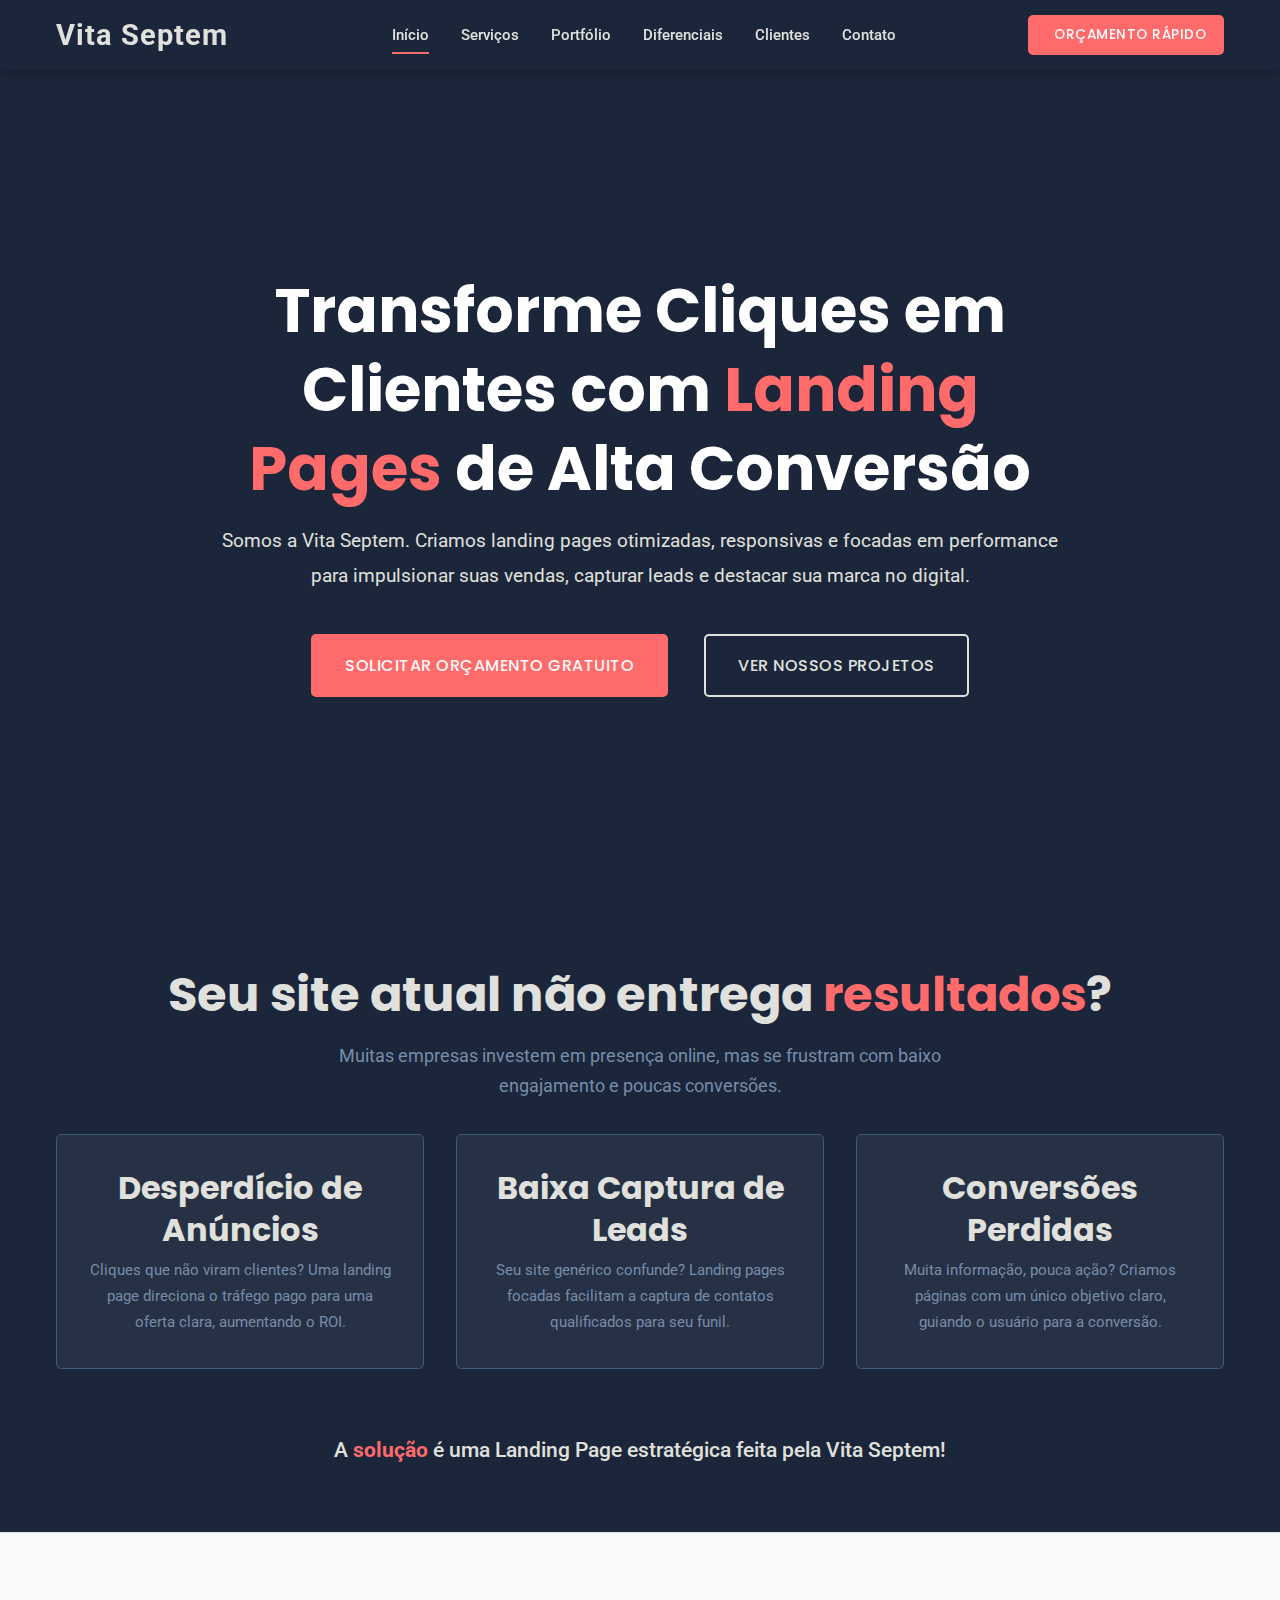
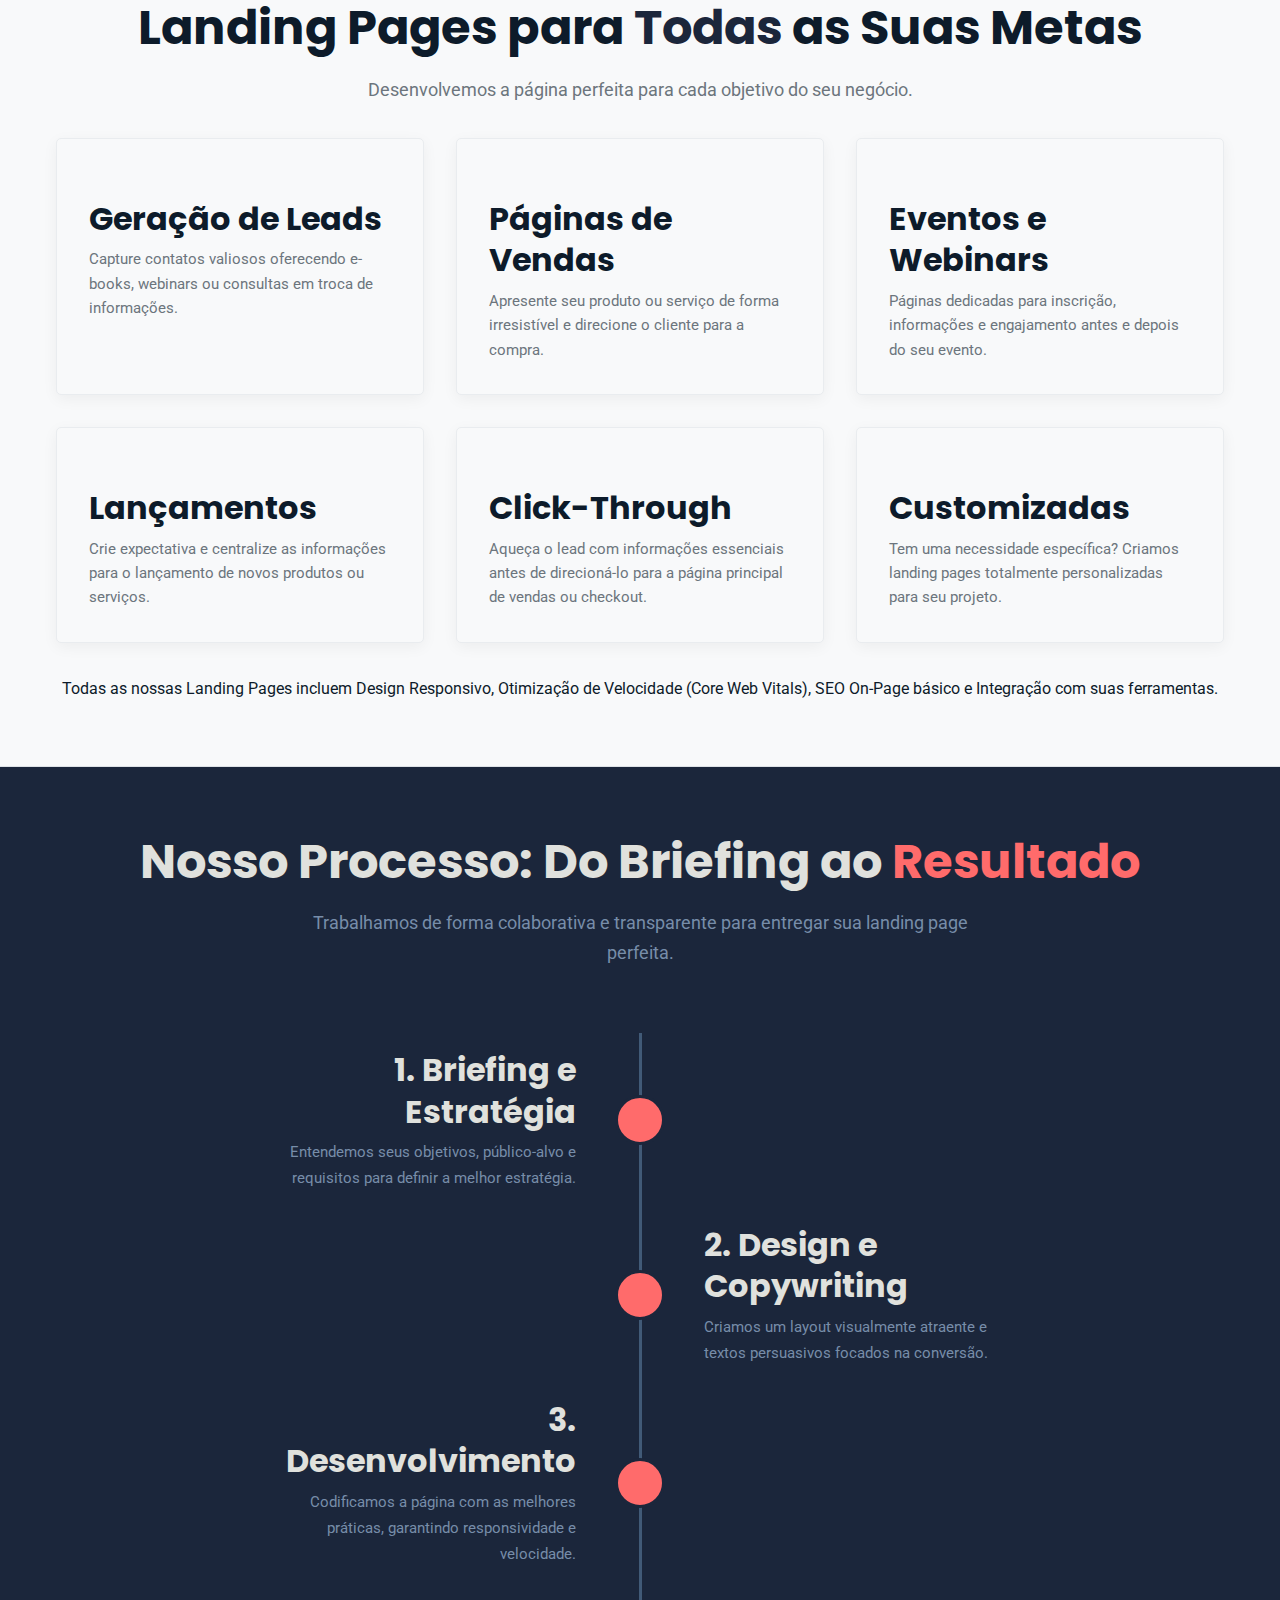
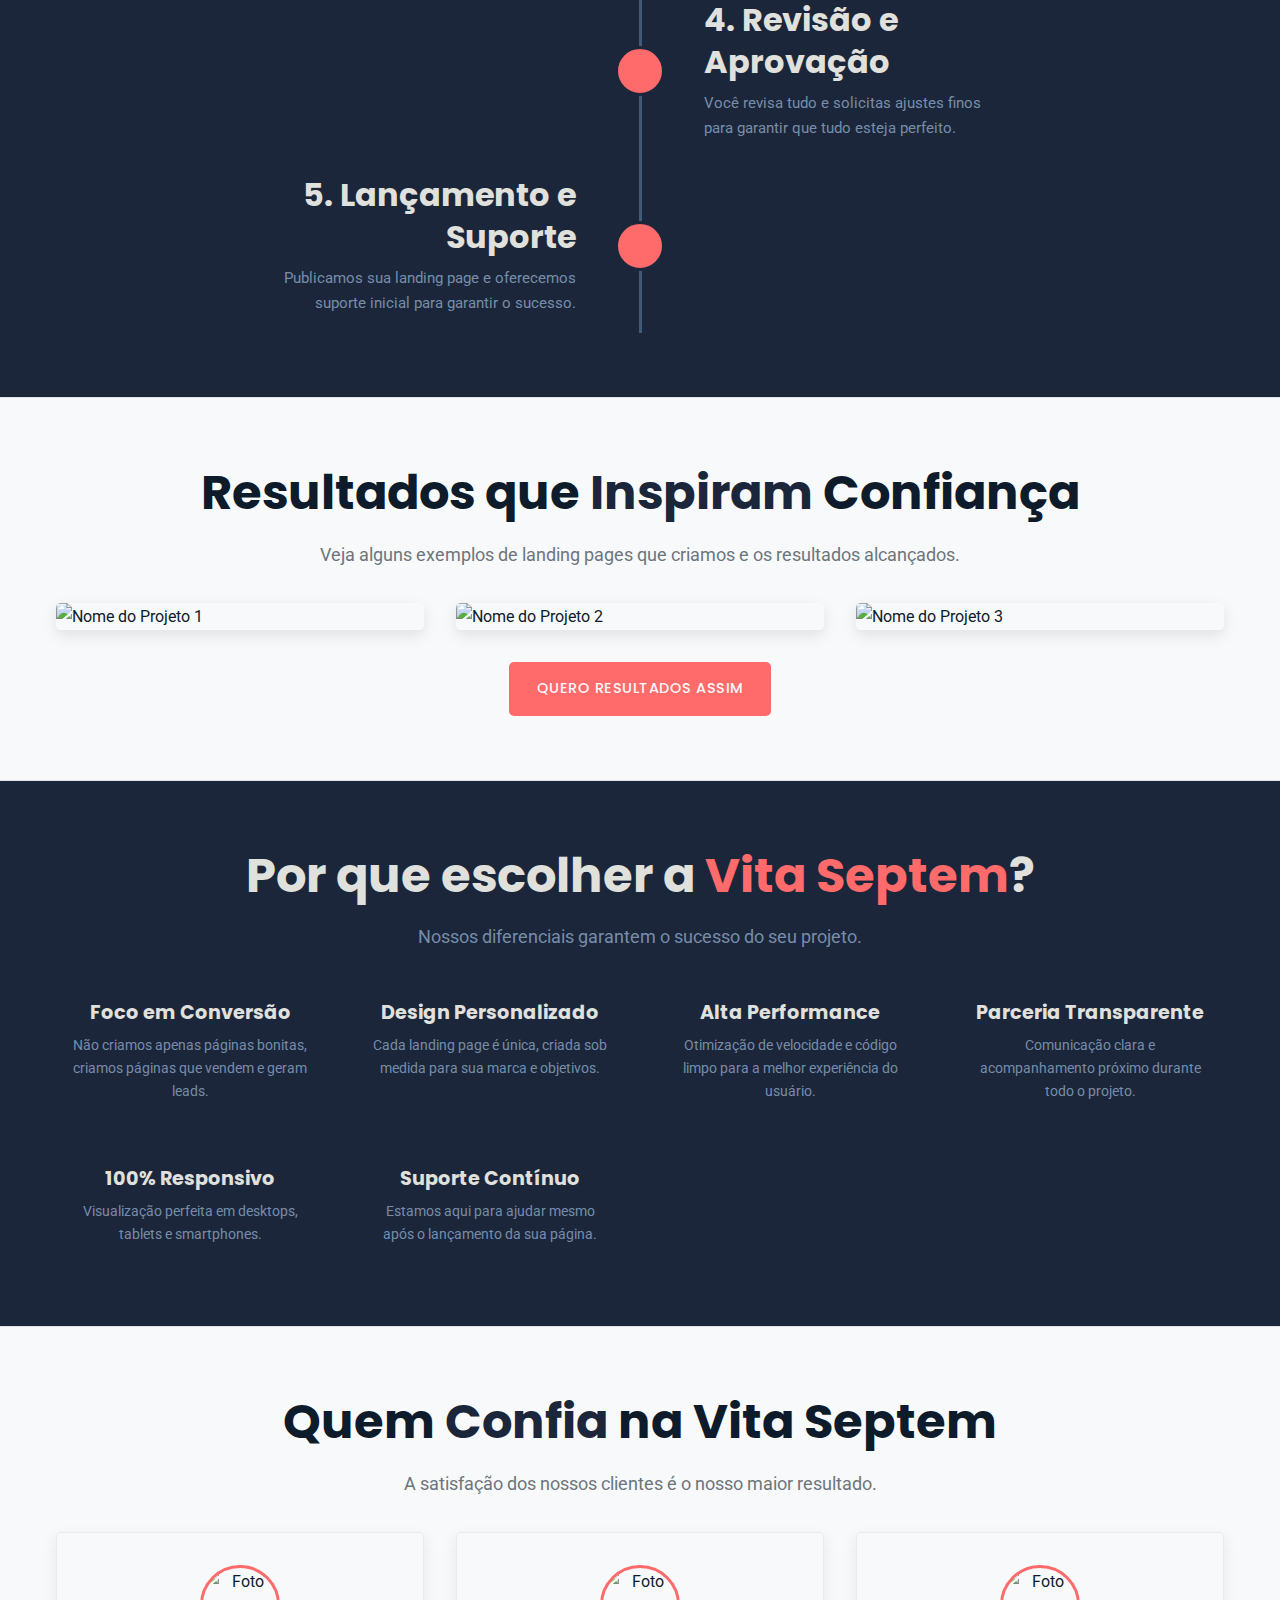
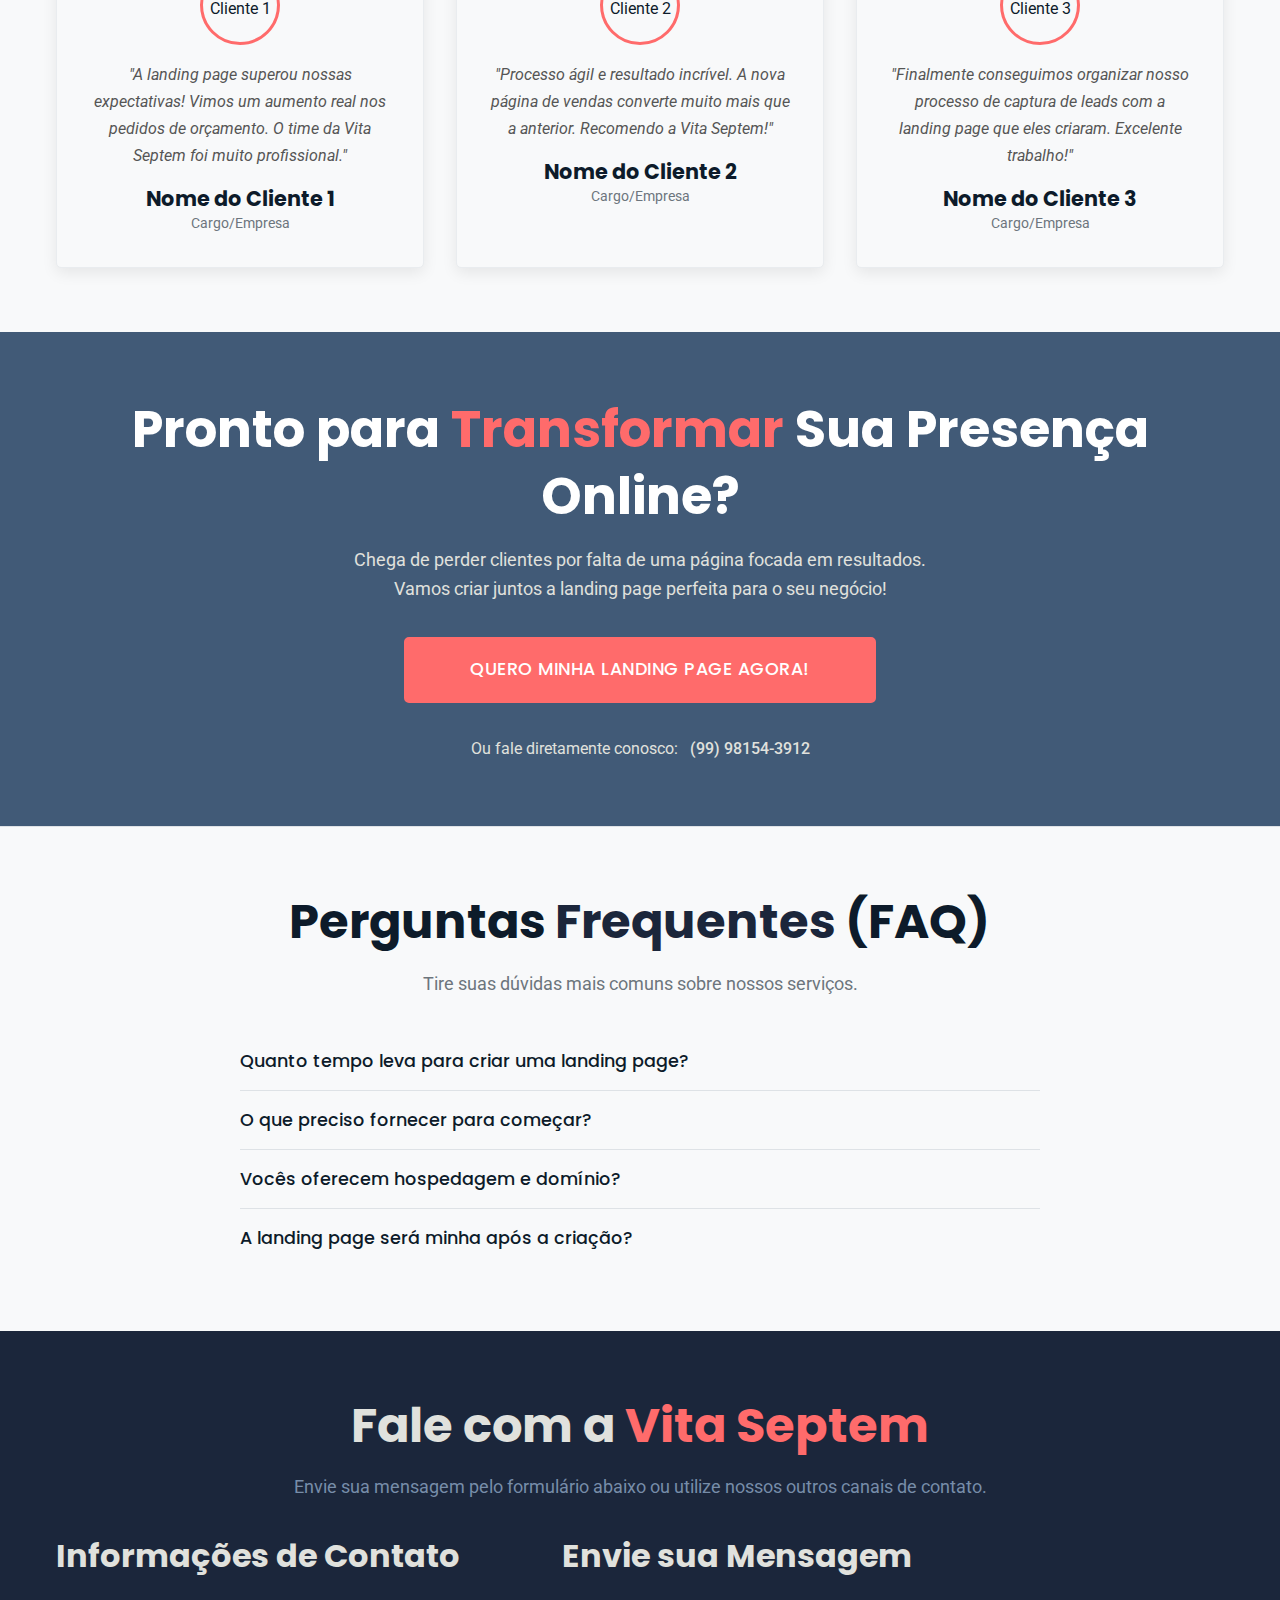
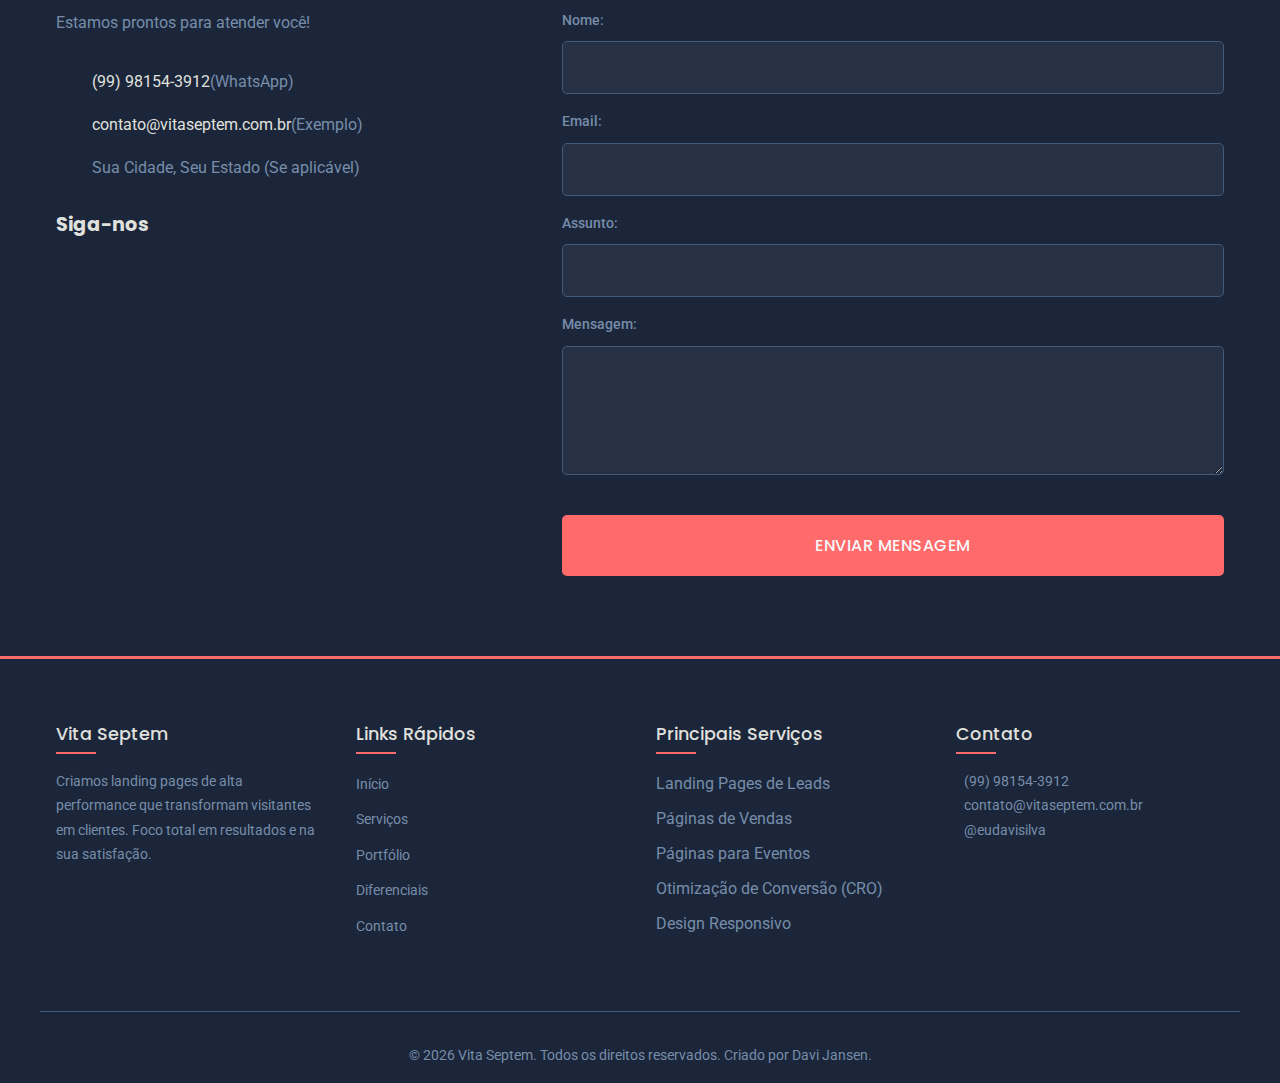
==== index.html @ e819e9d9 "Add files via upload" ====
<!DOCTYPE html>
<html lang="pt-BR">
<head>
    <meta charset="UTF-8">
    <meta name="viewport" content="width=device-width, initial-scale=1.0">
    <meta name="description" content="Vita Septem: Landing Pages de Alta Conversão que transformam visitantes em clientes. Design focado em resultados. Peça seu orçamento!">
    <title>Vita Septem - Landing Pages de Alta Conversão</title>

    <link rel="preconnect" href="https://fonts.googleapis.com">
    <link rel="preconnect" href="https://fonts.gstatic.com" crossorigin>
    <link href="https://fonts.googleapis.com/css2?family=Poppins:wght@400;500;700&family=Roboto:wght@400;500&display=swap" rel="stylesheet">

    <link rel="stylesheet" href="https://cdnjs.cloudflare.com/ajax/libs/font-awesome/6.5.2/css/all.min.css" integrity="sha512-SnH5WK+bZxgPHs44uWIX+LLJAJ9/2PkPKZ5QiAj6Ta86w+fsb2TkcmfRyVX3pBnMFcV7oQPJkl9QevSCWr3W6A==" crossorigin="anonymous" referrerpolicy="no-referrer" />

    <link rel="stylesheet" href="style.css">

    </head>
<body>

    <header class="site-header" id="header">
        <div class="container header-container">
            <div class="logo">
                <a href="#hero" title="Vita Septem - Página Inicial">
                     <span class="logo-text">Vita Septem</span>
                     </a>
            </div>

            <nav class="main-navigation">
                <button class="menu-toggle" aria-label="Abrir Menu" aria-expanded="false">
                    <span class="hamburger"></span>
                </button>
                <ul class="nav-menu">
                    <li><a href="#hero" class="nav-link active">Início</a></li>
                    <li><a href="#servicos" class="nav-link">Serviços</a></li>
                    <li><a href="#portfolio" class="nav-link">Portfólio</a></li>
                    <li><a href="#diferenciais" class="nav-link">Diferenciais</a></li>
                     <li><a href="#depoimentos" class="nav-link">Clientes</a></li>
                    <li><a href="#contato" class="nav-link">Contato</a></li>
                </ul>
            </nav>

            <div class="header-contato">
                <a href="https://wa.me/5599981543912?text=Olá! Vim pelo site da Vita Septem e gostaria de mais informações." target="_blank" class="btn btn-header-contato" title="Fale Conosco pelo WhatsApp">
                    <i class="fab fa-whatsapp"></i>
                    <span>Orçamento Rápido</span>
                </a>
            </div>
        </div>
    </header>
    <main>

        <section id="hero" class="hero-section">
            <div class="hero-overlay"></div>
            <div class="container hero-container">
                <div class="hero-content">
                    <h1 class="hero-title">
                        Transforme Cliques em Clientes com <span class="highlight">Landing Pages</span> de Alta Conversão
                    </h1>
                    <p class="hero-subtitle">
                        Somos a Vita Septem. Criamos landing pages otimizadas, responsivas e focadas em performance para impulsionar suas vendas, capturar leads e destacar sua marca no digital.
                    </p>
                    <div class="hero-cta">
                        <a href="#contato" class="btn btn-principal-hero">Solicitar Orçamento Gratuito</a>
                        <a href="#portfolio" class="btn btn-secundario-hero scroll-link">Ver Nossos Projetos</a>
                    </div>
                </div>
                 </div>
             <a href="#problema-solucao" class="scroll-down-icon scroll-link" aria-label="Rolar para baixo">
                <i class="fas fa-chevron-down"></i> </a>
        </section>
        <section id="problema-solucao" class="section-padding">
            <div class="container">
                <h2 class="section-title text-center">Seu site atual não entrega <span class="highlight">resultados</span>?</h2>
                <p class="section-subtitle text-center">Muitas empresas investem em presença online, mas se frustram com baixo engajamento e poucas conversões.</p>
                <div class="problema-solucao-grid">
                    <div class="problema-card">
                        <i class="fas fa-money-bill-wave icon-problema"></i>
                        <h3>Desperdício de Anúncios</h3>
                        <p>Cliques que não viram clientes? Uma landing page direciona o tráfego pago para uma oferta clara, aumentando o ROI.</p>
                    </div>
                    <div class="problema-card">
                         <i class="fas fa-user-slash icon-problema"></i>
                        <h3>Baixa Captura de Leads</h3>
                        <p>Seu site genérico confunde? Landing pages focadas facilitam a captura de contatos qualificados para seu funil.</p>
                    </div>
                    <div class="problema-card">
                         <i class="fas fa-chart-line-down icon-problema"></i>
                        <h3>Conversões Perdidas</h3>
                        <p>Muita informação, pouca ação? Criamos páginas com um único objetivo claro, guiando o usuário para a conversão.</p>
                    </div>
                </div>
                 <p class="solucao-intro text-center">A <span class="highlight">solução</span> é uma Landing Page estratégica feita pela Vita Septem!</p>
            </div>
        </section>
        <section id="servicos" class="section-padding bg-light"> <div class="container">
                <h2 class="section-title text-center">Landing Pages para <span class="highlight">Todas</span> as Suas Metas</h2>
                <p class="section-subtitle text-center">Desenvolvemos a página perfeita para cada objetivo do seu negócio.</p>
                <div class="servicos-grid">
                    <div class="servico-card">
                        <i class="fas fa-file-signature icon-servico"></i>
                        <h3>Geração de Leads</h3>
                        <p>Capture contatos valiosos oferecendo e-books, webinars ou consultas em troca de informações.</p>
                    </div>
                    <div class="servico-card">
                        <i class="fas fa-dollar-sign icon-servico"></i>
                        <h3>Páginas de Vendas</h3>
                        <p>Apresente seu produto ou serviço de forma irresistível e direcione o cliente para a compra.</p>
                    </div>
                    <div class="servico-card">
                        <i class="fas fa-calendar-check icon-servico"></i>
                        <h3>Eventos e Webinars</h3>
                        <p>Páginas dedicadas para inscrição, informações e engajamento antes e depois do seu evento.</p>
                    </div>
                     <div class="servico-card">
                        <i class="fas fa-rocket icon-servico"></i>
                        <h3>Lançamentos</h3>
                        <p>Crie expectativa e centralize as informações para o lançamento de novos produtos ou serviços.</p>
                    </div>
                     <div class="servico-card">
                        <i class="fas fa-mouse-pointer icon-servico"></i>
                        <h3>Click-Through</h3>
                        <p>Aqueça o lead com informações essenciais antes de direcioná-lo para a página principal de vendas ou checkout.</p>
                    </div>
                    <div class="servico-card">
                        <i class="fas fa-tools icon-servico"></i>
                        <h3>Customizadas</h3>
                        <p>Tem uma necessidade específica? Criamos landing pages totalmente personalizadas para seu projeto.</p>
                    </div>
                </div>
                 <p class="text-center" style="margin-top: var(--espacamento-grande);">Todas as nossas Landing Pages incluem Design Responsivo, Otimização de Velocidade (Core Web Vitals), SEO On-Page básico e Integração com suas ferramentas.</p>
            </div>
        </section>
        <section id="processo" class="section-padding">
             <div class="container">
                <h2 class="section-title text-center">Nosso Processo: Do Briefing ao <span class="highlight">Resultado</span></h2>
                <p class="section-subtitle text-center">Trabalhamos de forma colaborativa e transparente para entregar sua landing page perfeita.</p>
                <div class="processo-timeline">
                    <div class="processo-step">
                        <div class="processo-icon"><i class="fas fa-comments"></i></div>
                        <div class="processo-content">
                            <h3>1. Briefing e Estratégia</h3>
                            <p>Entendemos seus objetivos, público-alvo e requisitos para definir a melhor estratégia.</p>
                        </div>
                    </div>
                     <div class="processo-step">
                        <div class="processo-icon"><i class="fas fa-pencil-ruler"></i></div>
                        <div class="processo-content">
                            <h3>2. Design e Copywriting</h3>
                            <p>Criamos um layout visualmente atraente e textos persuasivos focados na conversão.</p>
                        </div>
                    </div>
                     <div class="processo-step">
                        <div class="processo-icon"><i class="fas fa-code"></i></div>
                        <div class="processo-content">
                            <h3>3. Desenvolvimento</h3>
                            <p>Codificamos a página com as melhores práticas, garantindo responsividade e velocidade.</p>
                        </div>
                    </div>
                    <div class="processo-step">
                        <div class="processo-icon"><i class="fas fa-check-double"></i></div>
                        <div class="processo-content">
                            <h3>4. Revisão e Aprovação</h3>
                            <p>Você revisa tudo e solicitas ajustes finos para garantir que tudo esteja perfeito.</p>
                        </div>
                    </div>
                    <div class="processo-step">
                        <div class="processo-icon"><i class="fas fa-rocket"></i></div>
                         <div class="processo-content">
                            <h3>5. Lançamento e Suporte</h3>
                            <p>Publicamos sua landing page e oferecemos suporte inicial para garantir o sucesso.</p>
                        </div>
                    </div>
                </div>
            </div>
        </section>
        <section id="portfolio" class="section-padding bg-light">
            <div class="container">
                <h2 class="section-title text-center">Resultados que <span class="highlight">Inspiram</span> Confiança</h2>
                <p class="section-subtitle text-center">Veja alguns exemplos de landing pages que criamos e os resultados alcançados.</p>
                <div class="portfolio-grid">
                    <div class="portfolio-item">
                        <img src="images/portfolio-placeholder-1.jpg" alt="Nome do Projeto 1"> <div class="portfolio-overlay">
                            <h3>Nome Cliente / Projeto 1</h3>
                            <p>+35% de Leads Qualificados</p>
                            </div>
                    </div>
                    <div class="portfolio-item">
                         <img src="images/portfolio-placeholder-2.jpg" alt="Nome do Projeto 2"> <div class="portfolio-overlay">
                            <h3>Nome Cliente / Projeto 2</h3>
                            <p>Aumento de 20% na Taxa de Conversão</p>
                             </div>
                    </div>
                    <div class="portfolio-item">
                         <img src="images/portfolio-placeholder-3.jpg" alt="Nome do Projeto 3"> <div class="portfolio-overlay">
                             <h3>Nome Cliente / Projeto 3</h3>
                             <p>Redução de 15% no Custo por Lead</p>
                             </div>
                    </div>
                     </div>
                <div class="text-center" style="margin-top: var(--espacamento-grande);">
                    <a href="#contato" class="btn btn-principal">Quero Resultados Assim</a>
                    </div>
            </div>
        </section>
        <section id="diferenciais" class="section-padding">
            <div class="container">
                <h2 class="section-title text-center">Por que escolher a <span class="highlight">Vita Septem</span>?</h2>
                <p class="section-subtitle text-center">Nossos diferenciais garantem o sucesso do seu projeto.</p>
                <div class="diferenciais-grid">
                    <div class="diferencial-item">
                        <i class="fas fa-bullseye icon-diferencial"></i>
                        <h3>Foco em Conversão</h3>
                        <p>Não criamos apenas páginas bonitas, criamos páginas que vendem e geram leads.</p>
                    </div>
                    <div class="diferencial-item">
                        <i class="fas fa-palette icon-diferencial"></i>
                        <h3>Design Personalizado</h3>
                        <p>Cada landing page é única, criada sob medida para sua marca e objetivos.</p>
                    </div>
                    <div class="diferencial-item">
                         <i class="fas fa-tachometer-alt icon-diferencial"></i>
                        <h3>Alta Performance</h3>
                        <p>Otimização de velocidade e código limpo para a melhor experiência do usuário.</p>
                    </div>
                    <div class="diferencial-item">
                        <i class="fas fa-handshake icon-diferencial"></i>
                        <h3>Parceria Transparente</h3>
                        <p>Comunicação clara e acompanhamento próximo durante todo o projeto.</p>
                    </div>
                     <div class="diferencial-item">
                        <i class="fas fa-mobile-alt icon-diferencial"></i>
                        <h3>100% Responsivo</h3>
                        <p>Visualização perfeita em desktops, tablets e smartphones.</p>
                    </div>
                     <div class="diferencial-item">
                        <i class="fas fa-headset icon-diferencial"></i>
                        <h3>Suporte Contínuo</h3>
                        <p>Estamos aqui para ajudar mesmo após o lançamento da sua página.</p>
                    </div>
                </div>
            </div>
        </section>
        <section id="depoimentos" class="section-padding bg-light">
            <div class="container">
                <h2 class="section-title text-center">Quem <span class="highlight">Confia</span> na Vita Septem</h2>
                <p class="section-subtitle text-center">A satisfação dos nossos clientes é o nosso maior resultado.</p>
                <div class="depoimentos-grid">
                    <div class="depoimento-card">
                        <img src="images/cliente-placeholder-1.jpg" alt="Foto Cliente 1" class="depoimento-img"> <p class="depoimento-texto">"A landing page superou nossas expectativas! Vimos um aumento real nos pedidos de orçamento. O time da Vita Septem foi muito profissional."</p>
                        <h4 class="depoimento-nome">Nome do Cliente 1</h4>
                        <span class="depoimento-cargo">Cargo/Empresa</span>
                    </div>
                    <div class="depoimento-card">
                        <img src="images/cliente-placeholder-2.jpg" alt="Foto Cliente 2" class="depoimento-img"> <p class="depoimento-texto">"Processo ágil e resultado incrível. A nova página de vendas converte muito mais que a anterior. Recomendo a Vita Septem!"</p>
                        <h4 class="depoimento-nome">Nome do Cliente 2</h4>
                        <span class="depoimento-cargo">Cargo/Empresa</span>
                    </div>
                     <div class="depoimento-card">
                        <img src="images/cliente-placeholder-3.jpg" alt="Foto Cliente 3" class="depoimento-img"> <p class="depoimento-texto">"Finalmente conseguimos organizar nosso processo de captura de leads com a landing page que eles criaram. Excelente trabalho!"</p>
                        <h4 class="depoimento-nome">Nome do Cliente 3</h4>
                        <span class="depoimento-cargo">Cargo/Empresa</span>
                    </div>
                     </div>
            </div>
        </section>
        <section id="cta-final" class="section-padding cta-section">
            <div class="container text-center">
                 <h2 class="cta-title">Pronto para <span class="highlight">Transformar</span> Sua Presença Online?</h2>
                <p class="cta-subtitle">Chega de perder clientes por falta de uma página focada em resultados. <br>Vamos criar juntos a landing page perfeita para o seu negócio!</p>
                <a href="#contato" class="btn btn-cta-final scroll-link">Quero Minha Landing Page Agora!</a>
                <p class="cta-contato-rapido">Ou fale diretamente conosco: <a href="https://wa.me/5599981543912?text=Olá! Vi o CTA no site da Vita Septem e quero um orçamento." target="_blank"><i class="fab fa-whatsapp"></i> (99) 98154-3912</a></p>
            </div>
        </section>
        <section id="faq" class="section-padding bg-light">
            <div class="container">
                <h2 class="section-title text-center">Perguntas <span class="highlight">Frequentes</span> (FAQ)</h2>
                <p class="section-subtitle text-center">Tire suas dúvidas mais comuns sobre nossos serviços.</p>
                <div class="faq-accordion">
                    <div class="faq-item">
                        <button class="faq-question" aria-expanded="false">
                            <span>Quanto tempo leva para criar uma landing page?</span>
                            <i class="fas fa-chevron-down icon-toggle"></i>
                        </button>
                        <div class="faq-answer">
                            <p>O prazo varia conforme a complexidade do projeto, mas geralmente entregamos landing pages padrão entre 7 a 15 dias úteis após a aprovação do briefing e recebimento de todo o material necessário.</p>
                        </div>
                    </div>
                     <div class="faq-item">
                        <button class="faq-question" aria-expanded="false">
                            <span>O que preciso fornecer para começar?</span>
                             <i class="fas fa-chevron-down icon-toggle"></i>
                        </button>
                        <div class="faq-answer">
                            <p>Precisaremos entender seus objetivos, público-alvo, conteúdo (textos, imagens, vídeos - embora possamos ajudar com o copywriting e sugerir imagens), identidade visual (logo, cores) e informações de acesso caso a hospedagem seja sua.</p>
                        </div>
                    </div>
                    <div class="faq-item">
                        <button class="faq-question" aria-expanded="false">
                            <span>Vocês oferecem hospedagem e domínio?</span>
                             <i class="fas fa-chevron-down icon-toggle"></i>
                        </button>
                        <div class="faq-answer">
                            <p>Não incluímos hospedagem e registro de domínio nos pacotes padrão, mas podemos auxiliar na escolha e configuração da melhor opção para você ou hospedar em nossa estrutura mediante um plano de manutenção.</p>
                        </div>
                    </div>
                    <div class="faq-item">
                        <button class="faq-question" aria-expanded="false">
                            <span>A landing page será minha após a criação?</span>
                             <i class="fas fa-chevron-down icon-toggle"></i>
                        </button>
                         <div class="faq-answer">
                            <p>Sim! Após a conclusão e pagamento final, todos os arquivos e direitos sobre o design e código da sua landing page são seus.</p>
                        </div>
                    </div>
                     </div>
            </div>
        </section>
        <section id="contato" class="section-padding contato-section">
            <div class="container">
                <h2 class="section-title text-center">Fale com a <span class="highlight">Vita Septem</span></h2>
                <p class="section-subtitle text-center">Envie sua mensagem pelo formulário abaixo ou utilize nossos outros canais de contato.</p>
                <div class="contato-wrapper">
                    <div class="contato-info">
                        <h3>Informações de Contato</h3>
                        <p>Estamos prontos para atender você!</p>
                        <ul>
                            <li><i class="fas fa-phone"></i> <a href="https://wa.me/5599981543912?text=Olá! Gostaria de falar sobre um projeto." target="_blank">(99) 98154-3912    </a> (WhatsApp)</li>
                            <li><i class="fas fa-envelope"></i> <a href="mailto:contato@vitaseptem.com.br">contato@vitaseptem.com.br</a> (Exemplo)</li>
                            <li><i class="fas fa-map-marker-alt"></i> Sua Cidade, Seu Estado (Se aplicável)</li>
                        </ul>
                        <div class="contato-social">
                             <h3>Siga-nos</h3>
                             <a href="https://www.instagram.com/vitaseptem/" target="_blank" title="Siga Davi Silva no Instagram"><i class="fab fa-instagram"></i></a>
                             </div>
                    </div>
                    <div class="contato-form">
                        <h3>Envie sua Mensagem</h3>
                        <form id="contact-form" action="URL_DO_SEU_PROCESSADOR_DE_FORMULARIO" method="POST"> <div class="form-group">
                                <label for="name">Nome:</label>
                                <input type="text" id="name" name="name" required>
                            </div>
                             <div class="form-group">
                                <label for="email">Email:</label>
                                <input type="email" id="email" name="email" required>
                            </div>
                            <div class="form-group">
                                <label for="subject">Assunto:</label>
                                <input type="text" id="subject" name="subject" required>
                            </div>
                            <div class="form-group">
                                <label for="message">Mensagem:</label>
                                <textarea id="message" name="message" rows="5" required></textarea>
                            </div>
                            <button type="submit" class="btn btn-principal">Enviar Mensagem</button>
                            <p class="form-status"></p> </form>
                    </div>
                </div>
            </div>
        </section>
        </main>
    <footer class="site-footer section-padding">
        <div class="container footer-grid">
            <div class="footer-col">
                <h4 class="footer-heading">Vita Septem</h4>
                 <p>Criamos landing pages de alta performance que transformam visitantes em clientes. Foco total em resultados e na sua satisfação.</p>
                 <div class="footer-social">
                     <a href="https://www.instagram.com/eudavisilva/" target="_blank" title="Siga Davi Silva no Instagram"><i class="fab fa-instagram"></i></a>
                     <a href="https://wa.me/5599981543912?text=Olá! Vi seu site." target="_blank" title="Contato via WhatsApp"><i class="fab fa-whatsapp"></i></a>
                     </div>
            </div>

            <div class="footer-col">
                <h4 class="footer-heading">Links Rápidos</h4>
                <ul>
                    <li><a href="#hero" class="scroll-link">Início</a></li>
                    <li><a href="#servicos" class="scroll-link">Serviços</a></li>
                    <li><a href="#portfolio" class="scroll-link">Portfólio</a></li>
                    <li><a href="#diferenciais" class="scroll-link">Diferenciais</a></li>
                    <li><a href="#contato" class="scroll-link">Contato</a></li>
                     </ul>
            </div>

             <div class="footer-col">
                 <h4 class="footer-heading">Principais Serviços</h4>
                 <ul>
                     <li>Landing Pages de Leads</li>
                     <li>Páginas de Vendas</li>
                     <li>Páginas para Eventos</li>
                     <li>Otimização de Conversão (CRO)</li>
                     <li>Design Responsivo</li>
                 </ul>
             </div>

            <div class="footer-col">
                 <h4 class="footer-heading">Contato</h4>
                 <address>
                     <i class="fas fa-phone"></i> <a href="https://wa.me/5599981543912?text=Olá! Vi seu site e gostaria de falar." target="_blank">(99) 98154-3912</a><br>
                     <i class="fas fa-envelope"></i> <a href="mailto:contato@vitaseptem.com.br">contato@vitaseptem.com.br</a><br> <i class="fab fa-instagram"></i> <a href="https://www.instagram.com/eudavisilva/" target="_blank">@eudavisilva</a>
                 </address>
            </div>
        </div>
        <div class="container copyright-area text-center">
             <p>&copy; <span id="current-year"></span> Vita Septem. Todos os direitos reservados. Criado por Davi Jansen.</p>
             </div>
    </footer>
    <a href="#hero" class="back-to-top scroll-link" aria-label="Voltar ao topo" style="display: none;">
        <i class="fas fa-arrow-up"></i>
    </a>


    <script src="script.js"></script>
</body>
</html>
---- style.css ----
/* --- Reset Básico e Box Sizing --- */
*,
*::before,
*::after {
    margin: 0;
    padding: 0;
    box-sizing: border-box;
}

/* --- Variáveis Globais de Design (Personalize aqui!) --- */
:root {
    /* Cores */
    --cor-primaria: #1B263B; /* Azul Escuro Principal */
    --cor-secundaria: #415A77; /* Azul Médio */
    --cor-terciaria: #778DA9; /* Azul Claro */
    --cor-destaque: #E0E1DD; /* Cinza Claro / Quase Branco */
    --cor-acao: #FF6B6B;     /* Coral para CTAs e Destaques */
    --cor-texto: #E0E1DD;   /* Cor principal do texto sobre fundos escuros */
    --cor-texto-escuro: #0D1B2A; /* Cor principal do texto sobre fundos claros */
    --cor-fundo: #1B263B;    /* Cor de fundo principal (Escuro) */
    --cor-fundo-claro: #F8F9FA; /* Cor para seções com fundo claro */
    --cor-overlay: rgba(27, 38, 59, 0.7); /* Overlay para Hero (escuro com transparência) */
    --cor-borda: #415A77; /* Cor para bordas sutis */

    /* Fontes (Exemplo com Google Fonts) */
    --fonte-principal: 'Poppins', sans-serif;
    --fonte-secundaria: 'Roboto', sans-serif;

    /* Espaçamentos e Tamanhos */
    --espacamento-pequeno: 8px;
    --espacamento-medio: 16px;
    --espacamento-grande: 32px;
    --espacamento-extra-grande: 64px;
    --largura-maxima-container: 1200px;
    --altura-header: 70px; /* Reduzi um pouco */
    --raio-borda: 5px; /* Raio padrão para bordas */
}

/* --- Estilos Globais --- */
html {
    scroll-behavior: smooth;
    font-size: 100%;
}

body {
    font-family: var(--fonte-secundaria); /* Usando Roboto como padrão */
    background-color: var(--cor-fundo);
    color: var(--cor-texto);
    line-height: 1.7; /* Aumentei um pouco para leitura */
    -webkit-font-smoothing: antialiased;
    -moz-osx-font-smoothing: grayscale;
    padding-top: var(--altura-header); /* Compensar header fixo */
}

h1, h2, h3, h4, h5, h6 {
    font-family: var(--fonte-principal); /* Poppins para títulos */
    color: var(--cor-destaque);
    margin-bottom: var(--espacamento-medio);
    line-height: 1.3;
    font-weight: 700; /* Títulos mais fortes */
}

h1 { font-size: clamp(2.5rem, 5vw, 3.8rem); }
h2 { font-size: clamp(2rem, 4vw, 3rem); margin-bottom: var(--espacamento-grande); } /* Mais espaço abaixo de H2 */
h3 { font-size: clamp(1.5rem, 3vw, 2rem); }
h4 { font-size: clamp(1.1rem, 2vw, 1.3rem); font-weight: 500;}

a {
    color: var(--cor-acao);
    text-decoration: none;
    transition: color 0.3s ease, opacity 0.3s ease;
}

a:hover, a:focus {
    color: var(--cor-destaque);
    opacity: 0.8;
    text-decoration: none; /* Manter sem sublinhado no hover geral */
}

img, video {
    max-width: 100%;
    height: auto;
    display: block;
}

ul, ol {
    list-style: none;
}

/* --- Classes Utilitárias --- */
.container {
    max-width: var(--largura-maxima-container);
    margin: 0 auto;
    padding: 0 var(--espacamento-medio); /* Reduzi padding padrão do container */
}

/* Espaçamento Padrão das Seções */
.section-padding {
    padding: var(--espacamento-extra-grande) 0;
}

/* Títulos e Subtítulos de Seção */
.section-title {
    margin-bottom: var(--espacamento-medio);
    color: var(--cor-destaque); /* Cor padrão título escuro */
}
.section-subtitle {
    margin-bottom: var(--espacamento-grande);
    font-size: 1.1rem;
    color: var(--cor-terciaria); /* Subtítulo mais suave */
    max-width: 700px; /* Limita largura do subtítulo */
    margin-left: auto;
    margin-right: auto;
}

.text-center {
    text-align: center;
}

/* Fundo Claro para Seções Alternadas */
.bg-light {
    background-color: var(--cor-fundo-claro);
    color: var(--cor-texto-escuro); /* Ajusta cor do texto */
}
.bg-light .section-title,
.bg-light h1, .bg-light h2, .bg-light h3, .bg-light h4, .bg-light h5, .bg-light h6 {
    color: var(--cor-texto-escuro); /* Títulos em fundo claro */
}
.bg-light .section-subtitle {
     color: #6c757d; /* Cor subtítulo em fundo claro */
}
.bg-light .highlight { /* Destaque em fundo claro */
    color: var(--cor-primaria);
}

/* Destaque de texto */
.highlight {
    color: var(--cor-acao);
    font-weight: 700;
}

/* Botões */
.btn {
    display: inline-block;
    padding: calc(var(--espacamento-medio) * 0.8) calc(var(--espacamento-grande) * 0.8); /* Botões um pouco menores */
    background-color: var(--cor-acao);
    color: var(--cor-fundo-claro) !important; /* Garante cor do texto no botão */
    border: 2px solid var(--cor-acao);
    border-radius: var(--raio-borda);
    font-weight: 500; /* Peso médio */
    font-family: var(--fonte-principal);
    text-transform: uppercase;
    letter-spacing: 0.5px;
    cursor: pointer;
    transition: all 0.3s ease;
    text-align: center;
    font-size: 0.9rem;
}

.btn:hover, .btn:focus {
    background-color: transparent;
    color: var(--cor-acao) !important;
    border-color: var(--cor-acao);
    transform: translateY(-3px);
    box-shadow: 0 4px 8px rgba(0,0,0,0.1);
    opacity: 1; /* Reset opacity */
}

.btn-secundario {
    background-color: transparent;
    border: 2px solid var(--cor-terciaria);
    color: var(--cor-terciaria) !important;
}

.btn-secundario:hover, .btn-secundario:focus {
    background-color: var(--cor-terciaria);
    color: var(--cor-fundo-claro) !important;
    border-color: var(--cor-terciaria);
    transform: translateY(-3px);
    box-shadow: 0 4px 8px rgba(0,0,0,0.1);
}

/* Ajustes para botões específicos no Hero */
.btn-principal-hero {
    padding: var(--espacamento-medio) var(--espacamento-grande); /* Botão principal maior */
    font-size: 1rem;
}
.btn-secundario-hero {
    background: transparent;
    border: 2px solid var(--cor-destaque);
    color: var(--cor-destaque) !important;
    padding: var(--espacamento-medio) var(--espacamento-grande);
    font-size: 1rem;
}
.btn-secundario-hero:hover, .btn-secundario-hero:focus {
     background-color: var(--cor-destaque);
    color: var(--cor-primaria) !important;
    border-color: var(--cor-destaque);
}


/* ====== ESTILOS DO HEADER ====== */
.site-header {
    background-color: var(--cor-primaria);
    height: var(--altura-header);
    position: fixed;
    top: 0;
    left: 0;
    width: 100%;
    z-index: 1000;
    box-shadow: 0 2px 10px rgba(0, 0, 0, 0.2); /* Sombra mais forte */
    transition: background-color 0.3s ease, height 0.3s ease, box-shadow 0.3s ease;
}

/* Header com Fundo ao Rolar (Adicionar via JS) */
.site-header.scrolled {
     background-color: rgba(27, 38, 59, 0.95); /* Fundo com leve transparência */
     box-shadow: 0 4px 15px rgba(0, 0, 0, 0.3);
     /* height: calc(var(--altura-header) - 10px); Reduz altura ao rolar */
}

.header-container {
    display: flex;
    justify-content: space-between;
    align-items: center;
    height: 100%;
    max-width: var(--largura-maxima-container);
    margin: 0 auto;
    padding: 0 var(--espacamento-medio); /* Ajustado padding */
}

.logo a {
    text-decoration: none;
}

.logo-text {
    font-size: clamp(1.4rem, 3vw, 1.8rem); /* Ajuste tamanho logo */
    font-weight: bold;
    color: var(--cor-destaque);
    letter-spacing: 1px;
}

/* Navegação Principal */
.nav-menu {
    display: flex;
    align-items: center;
}

.nav-menu li {
    margin-left: var(--espacamento-grande);
}

.nav-link {
    color: var(--cor-texto);
    font-weight: 500;
    padding: var(--espacamento-pequeno) 0;
    position: relative;
    text-decoration: none;
    transition: color 0.3s ease;
    font-size: 0.95rem; /* Tamanho dos links */
}

.nav-link::after {
    content: '';
    position: absolute;
    bottom: -2px; /* Posição do sublinhado */
    left: 0;
    width: 0;
    height: 2px;
    background-color: var(--cor-acao);
    transition: width 0.3s ease;
}

.nav-link:hover,
.nav-link:focus,
.nav-link.active { /* Estilo para link ativo */
    color: var(--cor-destaque);
    text-decoration: none;
}

.nav-link:hover::after,
.nav-link:focus::after,
.nav-link.active::after {
    width: 100%;
}

/* Botão de Contato no Header */
.header-contato .btn-header-contato {
    padding: calc(var(--espacamento-pequeno)*0.8) var(--espacamento-medio);
    font-size: 0.85rem;
    display: flex;
    align-items: center;
    background-color: var(--cor-acao);
    border-color: var(--cor-acao);
    color: var(--cor-fundo-claro) !important;
}
.header-contato .btn-header-contato:hover,
.header-contato .btn-header-contato:focus {
     background-color: transparent;
    color: var(--cor-acao) !important;
    border-color: var(--cor-acao);
}


.header-contato .btn-header-contato i {
    margin-right: var(--espacamento-pequeno);
    font-size: 1rem;
}

/* Botão Mobile (Hamburger) */
.menu-toggle {
    display: none;
    background: none;
    border: none;
    cursor: pointer;
    padding: var(--espacamento-pequeno);
    z-index: 1010; /* Acima do overlay do menu */
    margin-left: var(--espacamento-medio); /* Espaço à esquerda */
}

.hamburger {
    display: block;
    width: 25px;
    height: 3px;
    background-color: var(--cor-destaque);
    position: relative;
    transition: background-color 0s 0.3s linear;
}

.hamburger::before,
.hamburger::after {
    content: '';
    position: absolute;
    left: 0;
    width: 100%;
    height: 3px;
    background-color: var(--cor-destaque);
    transition: transform 0.3s ease, top 0.3s ease, bottom 0.3s ease;
}

.hamburger::before { top: -8px; }
.hamburger::after { bottom: -8px; }

/* ====== ESTILOS DA SEÇÃO HERÓI ====== */
.hero-section {
    position: relative;
    min-height: calc(100vh - var(--altura-header)); /* Altura total da viewport menos o header */
    display: flex;
    align-items: center; /* Centraliza verticalmente */
    justify-content: center; /* Centraliza horizontalmente */
    text-align: center;
    color: #FFFFFF; /* Texto branco no hero */
    background: url('../images/hero-background.jpg') no-repeat center center/cover; /* IMAGEM DE FUNDO - CRIE A PASTA images E COLOQUE UMA IMAGEM */
    padding-top: var(--altura-header); /* Adiciona padding para compensar header */
    padding-bottom: var(--espacamento-extra-grande); /* Espaço abaixo */
}

.hero-overlay {
    position: absolute;
    top: 0;
    left: 0;
    width: 100%;
    height: 100%;
    background-color: var(--cor-overlay); /* Usa a variável de overlay */
    z-index: 1; /* Abaixo do conteúdo */
}

.hero-container {
    position: relative; /* Para ficar acima do overlay */
    z-index: 2;
    max-width: 900px; /* Limita largura do conteúdo do Hero */
}

.hero-title {
    color: #FFFFFF; /* Garante título branco */
    margin-bottom: var(--espacamento-medio);
    font-weight: 700;
}

.hero-title .highlight {
     color: var(--cor-acao); /* Destaque no título */
}

.hero-subtitle {
    font-size: 1.2rem;
    color: var(--cor-destaque); /* Subtítulo um pouco mais suave */
    margin-bottom: var(--espacamento-grande);
    font-weight: 400;
    line-height: 1.8;
}

.hero-cta a {
    margin: var(--espacamento-pequeno) var(--espacamento-medio); /* Espaço entre botões */
}

/* Ícone de Scroll Down */
.scroll-down-icon {
    position: absolute;
    bottom: var(--espacamento-grande);
    left: 50%;
    transform: translateX(-50%);
    z-index: 3;
    color: var(--cor-destaque);
    font-size: 1.5rem; /* Tamanho do ícone */
    animation: bounce 2s infinite; /* Animação de pulo */
    opacity: 0.8;
}
.scroll-down-icon i {
     font-size: 2.5rem; /* Tamanho do ícone font-awesome */
}

.scroll-down-icon:hover {
    opacity: 1;
    color: var(--cor-acao);
}

@keyframes bounce {
    0%, 20%, 50%, 80%, 100% {
        transform: translateX(-50%) translateY(0);
    }
    40% {
        transform: translateX(-50%) translateY(-15px); /* Pulo para cima */
    }
    60% {
        transform: translateX(-50%) translateY(-8px);
    }
}


/* ====== ESTILOS PROBLEMA/SOLUÇÃO ====== */
#problema-solucao .problema-solucao-grid {
    display: grid;
    grid-template-columns: repeat(auto-fit, minmax(280px, 1fr)); /* Grid responsivo */
    gap: var(--espacamento-grande);
    margin-top: var(--espacamento-grande);
    margin-bottom: var(--espacamento-grande);
}

.problema-card {
    background-color: rgba(255, 255, 255, 0.05); /* Fundo sutil nos cards */
    padding: var(--espacamento-grande);
    border-radius: var(--raio-borda);
    text-align: center;
    border: 1px solid var(--cor-borda);
    transition: transform 0.3s ease, box-shadow 0.3s ease;
}

.problema-card:hover {
    transform: translateY(-10px);
    box-shadow: 0 10px 20px rgba(0, 0, 0, 0.2);
}

.icon-problema {
    font-size: 3rem;
    color: var(--cor-acao);
    margin-bottom: var(--espacamento-medio);
}

.problema-card h3 {
    color: var(--cor-destaque);
    margin-bottom: var(--espacamento-pequeno);
}

.problema-card p {
    color: var(--cor-terciaria);
    font-size: 0.95rem;
}

.solucao-intro {
    margin-top: var(--espacamento-extra-grande);
    font-size: 1.3rem;
    font-weight: 500;
}

/* ====== ESTILOS SERVIÇOS ====== */
#servicos { /* Já tem .bg-light */
    border-top: 1px solid #dee2e6;
    border-bottom: 1px solid #dee2e6;
}

.servicos-grid {
    display: grid;
    grid-template-columns: repeat(auto-fit, minmax(300px, 1fr));
    gap: var(--espacamento-grande);
    margin-top: var(--espacamento-grande);
}

.servico-card {
    background-color: var(--cor-fundo-claro); /* Ou var(--cor-fundo) se não usar bg-light na seção */
    padding: var(--espacamento-grande);
    border-radius: var(--raio-borda);
    text-align: left; /* Alinhamento normal */
    box-shadow: 0 4px 15px rgba(0, 0, 0, 0.05);
    border: 1px solid #e9ecef;
    transition: transform 0.3s ease, box-shadow 0.3s ease;
}

.servico-card:hover {
    transform: translateY(-10px);
    box-shadow: 0 10px 25px rgba(0, 0, 0, 0.1);
}

.icon-servico {
    font-size: 2.5rem;
    color: var(--cor-primaria); /* Icone com cor primária em fundo claro */
    margin-bottom: var(--espacamento-medio);
    display: inline-block; /* Para margin funcionar */
}

.servico-card h3 {
    color: var(--cor-texto-escuro);
    margin-bottom: var(--espacamento-pequeno);
}

.servico-card p {
    color: #6c757d; /* Cor de texto secundária em fundo claro */
    font-size: 0.95rem;
    line-height: 1.6;
}

/* ====== ESTILOS PROCESSO (Timeline Vertical Simples) ====== */
.processo-timeline {
    position: relative;
    max-width: 800px; /* Limita largura da timeline */
    margin: var(--espacamento-extra-grande) auto 0 auto;
}

/* Linha central da timeline */
.processo-timeline::after {
    content: '';
    position: absolute;
    width: 3px;
    background-color: var(--cor-borda);
    top: 0;
    bottom: 0;
    left: 50%;
    margin-left: -1.5px; /* Metade da largura */
    z-index: 1;
}

.processo-step {
    padding: var(--espacamento-medio) var(--espacamento-grande);
    position: relative;
    background-color: inherit; /* Herda fundo da seção */
    width: 50%; /* Ocupa metade da largura */
    z-index: 2;
}

/* Posiciona steps alternadamente */
.processo-step:nth-child(odd) {
    left: 0;
    text-align: right; /* Texto à direita para steps ímpares */
    padding-right: calc(var(--espacamento-grande) * 2);
}

.processo-step:nth-child(even) {
    left: 50%;
    text-align: left; /* Texto à esquerda para steps pares */
    padding-left: calc(var(--espacamento-grande) * 2);
}

/* Ícone do passo */
.processo-icon {
    position: absolute;
    width: 50px;
    height: 50px;
    right: -25px; /* Centraliza na linha */
    background-color: var(--cor-acao);
    top: 50%;
    transform: translateY(-50%);
    border-radius: 50%;
    z-index: 3;
    display: flex;
    justify-content: center;
    align-items: center;
    color: var(--cor-fundo-claro);
    font-size: 1.5rem;
    border: 3px solid var(--cor-fundo); /* Contorno para destacar */
}

/* Ajusta posição do ícone para steps pares */
.processo-step:nth-child(even) .processo-icon {
    left: -25px;
}

.processo-content h3 {
    color: var(--cor-destaque);
    margin-top: 0;
    margin-bottom: var(--espacamento-pequeno);
}

.processo-content p {
    color: var(--cor-terciaria);
    font-size: 0.95rem;
}

/* ====== ESTILOS PORTFÓLIO SNIPPET ====== */
#portfolio { /* Já tem .bg-light */
     border-top: 1px solid #dee2e6;
     border-bottom: 1px solid #dee2e6;
}

.portfolio-grid {
    display: grid;
    grid-template-columns: repeat(auto-fit, minmax(300px, 1fr));
    gap: var(--espacamento-grande);
    margin-top: var(--espacamento-grande);
}

.portfolio-item {
    position: relative; /* Para o overlay */
    overflow: hidden; /* Esconde partes do overlay que saem */
    border-radius: var(--raio-borda);
    box-shadow: 0 5px 15px rgba(0, 0, 0, 0.1);
}

.portfolio-item img {
    display: block;
    width: 100%;
    height: auto;
    transition: transform 0.4s ease;
}

.portfolio-overlay {
    position: absolute;
    top: 0;
    left: 0;
    width: 100%;
    height: 100%;
    background-color: rgba(27, 38, 59, 0.85); /* Overlay escuro */
    color: var(--cor-destaque);
    display: flex;
    flex-direction: column;
    justify-content: center;
    align-items: center;
    text-align: center;
    opacity: 0; /* Escondido por padrão */
    transition: opacity 0.4s ease;
    padding: var(--espacamento-medio);
}

.portfolio-item:hover .portfolio-overlay {
    opacity: 1; /* Mostra overlay no hover */
}

.portfolio-item:hover img {
    transform: scale(1.1); /* Efeito de zoom na imagem */
}

.portfolio-overlay h3 {
    color: #FFFFFF; /* Título branco no overlay */
    margin-bottom: var(--espacamento-pequeno);
}

.portfolio-overlay p {
    color: var(--cor-terciaria);
    margin-bottom: var(--espacamento-medio);
    font-weight: 500;
}

.btn-ver-mais { /* Estilo para botão dentro do overlay */
    padding: var(--espacamento-pequeno) var(--espacamento-medio);
    background-color: var(--cor-acao);
    color: white !important;
    border: none;
    font-size: 0.8rem;
    text-transform: uppercase;
}
.btn-ver-mais:hover {
    background-color: #d45a5a;
    color: white !important;
    opacity: 1;
}

/* ====== ESTILOS DIFERENCIAIS ====== */
.diferenciais-grid {
    display: grid;
    grid-template-columns: repeat(auto-fit, minmax(250px, 1fr));
    gap: var(--espacamento-grande);
    margin-top: var(--espacamento-grande);
}

.diferencial-item {
    text-align: center;
    padding: var(--espacamento-medio);
}

.icon-diferencial {
    font-size: 3rem;
    color: var(--cor-acao);
    margin-bottom: var(--espacamento-medio);
}

.diferencial-item h3 {
    color: var(--cor-destaque);
    margin-bottom: var(--espacamento-pequeno);
    font-size: 1.2rem; /* Títulos um pouco menores */
}

.diferencial-item p {
    color: var(--cor-terciaria);
    font-size: 0.9rem;
    line-height: 1.6;
}

/* ====== ESTILOS DEPOIMENTOS ====== */
#depoimentos { /* Já tem .bg-light */
    border-top: 1px solid #dee2e6;
}

.depoimentos-grid {
    display: grid;
    grid-template-columns: repeat(auto-fit, minmax(300px, 1fr));
    gap: var(--espacamento-grande);
    margin-top: var(--espacamento-grande);
    /* Para usar com slider JS, esses estilos podem mudar */
}

.depoimento-card {
    background-color: var(--cor-fundo-claro);
    padding: var(--espacamento-grande);
    border-radius: var(--raio-borda);
    box-shadow: 0 5px 15px rgba(0, 0, 0, 0.08);
    text-align: center;
    position: relative; /* Para aspas */
    border: 1px solid #e9ecef;
}

.depoimento-card::before { /* Aspas decorativas */
    content: '\f10d'; /* Código Font Awesome para aspas */
    font-family: 'Font Awesome 6 Free';
    font-weight: 900;
    font-size: 2.5rem;
    color: var(--cor-terciaria);
    opacity: 0.2;
    position: absolute;
    top: var(--espacamento-medio);
    left: var(--espacamento-medio);
}

.depoimento-img {
    width: 80px;
    height: 80px;
    border-radius: 50%;
    margin: 0 auto var(--espacamento-medio) auto;
    object-fit: cover; /* Garante que a imagem cubra o círculo */
    border: 3px solid var(--cor-acao);
}

.depoimento-texto {
    font-style: italic;
    color: #555; /* Texto do depoimento */
    margin-bottom: var(--espacamento-medio);
    font-size: 1rem;
}

.depoimento-nome {
    color: var(--cor-texto-escuro);
    margin-bottom: 0;
    font-weight: 700;
}

.depoimento-cargo {
    font-size: 0.85rem;
    color: #6c757d;
    display: block; /* Para ocupar linha própria */
}

/* ====== ESTILOS CTA FINAL ====== */
.cta-section {
    background-color: var(--cor-secundaria); /* Fundo diferente para CTA */
    color: var(--cor-destaque);
    padding: var(--espacamento-extra-grande) 0;
}

.cta-title {
    color: #FFFFFF; /* Título branco */
    font-size: clamp(2.2rem, 4.5vw, 3.2rem);
    margin-bottom: var(--espacamento-medio);
}

.cta-subtitle {
    color: var(--cor-destaque);
    font-size: 1.1rem;
    margin-bottom: var(--espacamento-grande);
    max-width: 650px;
    margin-left: auto;
    margin-right: auto;
}

.btn-cta-final {
    padding: var(--espacamento-medio) var(--espacamento-extra-grande); /* Botão grande */
    font-size: 1.1rem;
    background-color: var(--cor-acao);
    color: white !important;
    border-color: var(--cor-acao);
}
.btn-cta-final:hover {
    background-color: #d45a5a;
    border-color: #d45a5a;
    color: white !important;
    transform: translateY(-3px) scale(1.05); /* Efeito mais pronunciado */
}

.cta-contato-rapido {
    margin-top: var(--espacamento-grande);
    font-size: 1rem;
}
.cta-contato-rapido a {
    color: var(--cor-destaque);
    font-weight: 500;
}
.cta-contato-rapido a:hover {
    color: var(--cor-acao);
}
.cta-contato-rapido i {
    margin-right: var(--espacamento-pequeno);
}

/* ====== ESTILOS FAQ ====== */
#faq { /* Já tem bg-light */
     border-top: 1px solid #dee2e6;
}

.faq-accordion {
    max-width: 800px;
    margin: var(--espacamento-grande) auto 0 auto;
}

.faq-item {
    border-bottom: 1px solid #dee2e6;
}
.faq-item:last-child {
    border-bottom: none;
}

.faq-question {
    background: none;
    border: none;
    width: 100%;
    text-align: left;
    padding: var(--espacamento-medio) 0;
    font-size: 1.1rem;
    font-weight: 500;
    font-family: var(--fonte-principal);
    color: var(--cor-texto-escuro);
    cursor: pointer;
    display: flex;
    justify-content: space-between;
    align-items: center;
}

.faq-question span {
    flex-grow: 1;
    margin-right: var(--espacamento-medio);
}

.faq-question .icon-toggle {
    transition: transform 0.3s ease;
    font-size: 0.9rem;
    color: var(--cor-terciaria);
}

.faq-question[aria-expanded="true"] .icon-toggle {
    transform: rotate(180deg);
    color: var(--cor-acao);
}
.faq-question[aria-expanded="true"] {
    color: var(--cor-primaria); /* Cor da pergunta ativa */
}


.faq-answer {
    max-height: 0; /* Escondido por padrão */
    overflow: hidden;
    transition: max-height 0.4s ease-out, padding 0.4s ease-out;
    padding: 0 var(--espacamento-medio);
}

.faq-answer p {
    padding: var(--espacamento-medio) 0;
    color: #555;
    font-size: 0.95rem;
    line-height: 1.7;
}

/* Estilo para quando a resposta está visível (via JS) */
.faq-answer.open {
    /* max-height será definido via JS para animar corretamente */
    padding-bottom: var(--espacamento-grande); /* Padding quando aberto */
}

/* ====== ESTILOS CONTATO ====== */
.contato-section {
    background-color: var(--cor-primaria); /* Fundo mais escuro para contraste */
     padding-bottom: var(--espacamento-extra-grande); /* Mais espaço no final */
}

.contato-wrapper {
    display: grid;
    grid-template-columns: 1fr 1.5fr; /* Coluna info menor, form maior */
    gap: var(--espacamento-extra-grande);
    margin-top: var(--espacamento-grande);
    align-items: flex-start; /* Alinha os cards no topo */
}

.contato-info h3, .contato-form h3 {
    color: var(--cor-destaque);
    margin-bottom: var(--espacamento-grande);
}

.contato-info p {
    color: var(--cor-terciaria);
    margin-bottom: var(--espacamento-grande);
}

.contato-info ul {
    margin-bottom: var(--espacamento-grande);
}

.contato-info li {
    color: var(--cor-terciaria);
    margin-bottom: var(--espacamento-medio);
    display: flex;
    align-items: center;
}

.contato-info li i {
    color: var(--cor-acao);
    margin-right: var(--espacamento-medio);
    width: 20px; /* Alinha os ícones */
    text-align: center;
}

.contato-info li a {
    color: var(--cor-destaque);
    word-break: break-word; /* Quebra emails/links longos */
}
.contato-info li a:hover {
    color: var(--cor-acao);
}


.contato-social h3 {
     margin-bottom: var(--espacamento-medio);
     font-size: 1.2rem;
}

.contato-social a {
    color: var(--cor-terciaria);
    font-size: 1.5rem;
    margin-right: var(--espacamento-medio);
    transition: color 0.3s ease, transform 0.3s ease;
}
.contato-social a:hover {
    color: var(--cor-acao);
    transform: scale(1.2);
}

/* Formulário */
.form-group {
    margin-bottom: var(--espacamento-medio);
}

.form-group label {
    display: block;
    margin-bottom: var(--espacamento-pequeno);
    color: var(--cor-terciaria);
    font-size: 0.9rem;
    font-weight: 500;
}

.form-group input[type="text"],
.form-group input[type="email"],
.form-group textarea {
    width: 100%;
    padding: var(--espacamento-medio);
    border: 1px solid var(--cor-borda);
    background-color: rgba(255, 255, 255, 0.05); /* Fundo sutil */
    color: var(--cor-destaque);
    border-radius: var(--raio-borda);
    font-size: 1rem;
    font-family: var(--fonte-secundaria);
    transition: border-color 0.3s ease, box-shadow 0.3s ease;
}

.form-group input[type="text"]:focus,
.form-group input[type="email"]:focus,
.form-group textarea:focus {
    outline: none;
    border-color: var(--cor-acao);
    box-shadow: 0 0 0 3px rgba(255, 107, 107, 0.3); /* Glow no focus */
}

.form-group textarea {
    resize: vertical; /* Permite redimensionar só verticalmente */
    min-height: 120px;
}

.contato-form button[type="submit"] {
    width: 100%; /* Botão ocupa toda a largura */
    padding: var(--espacamento-medio);
    font-size: 1rem;
    margin-top: var(--espacamento-medio);
}

.form-status { /* Mensagem de status do formulário */
    margin-top: var(--espacamento-medio);
    font-size: 0.9rem;
}
.form-status.success { color: #28a745; } /* Verde sucesso */
.form-status.error { color: #dc3545; } /* Vermelho erro */


/* ====== ESTILOS FOOTER ====== */
.site-footer {
    background-color: var(--cor-primaria); /* Footer mais escuro */
    color: var(--cor-terciaria);
    padding: var(--espacamento-extra-grande) 0 var(--espacamento-medio) 0; /* Menos padding embaixo */
    border-top: 3px solid var(--cor-acao); /* Linha de destaque no topo */
}

.footer-grid {
    display: grid;
    grid-template-columns: repeat(auto-fit, minmax(220px, 1fr));
    gap: var(--espacamento-grande);
    margin-bottom: var(--espacamento-grande);
}

.footer-col {
    margin-bottom: var(--espacamento-grande); /* Espaço extra abaixo de cada coluna em mobile */
}

.footer-heading {
    font-family: var(--fonte-principal);
    color: var(--cor-destaque);
    font-size: 1.1rem;
    margin-bottom: var(--espacamento-medio);
    position: relative;
    padding-bottom: var(--espacamento-pequeno);
}
/* Linha abaixo do título do footer */
.footer-heading::after {
    content: '';
    position: absolute;
    bottom: 0;
    left: 0;
    width: 40px;
    height: 2px;
    background-color: var(--cor-acao);
}

.footer-col p {
    font-size: 0.9rem;
    line-height: 1.7;
    margin-bottom: var(--espacamento-medio);
}

.footer-col ul li {
    margin-bottom: var(--espacamento-pequeno);
}

.footer-col ul li a {
    color: var(--cor-terciaria);
    font-size: 0.9rem;
    transition: color 0.3s ease, padding-left 0.3s ease;
}

.footer-col ul li a:hover {
    color: var(--cor-acao);
    padding-left: 5px; /* Efeito de deslocamento */
}

.footer-col address {
    font-style: normal;
    font-size: 0.9rem;
    line-height: 1.7;
}
.footer-col address a {
     color: var(--cor-terciaria);
}
.footer-col address a:hover {
    color: var(--cor-acao);
}
.footer-col address i {
    margin-right: var(--espacamento-pequeno);
    color: var(--cor-acao);
    width: 15px; /* Alinhamento */
}

.footer-social a {
    display: inline-block; /* Para aplicar margin e padding */
    color: var(--cor-terciaria);
    font-size: 1.3rem; /* Ícones maiores */
    margin-right: var(--espacamento-medio);
    transition: color 0.3s ease, transform 0.3s ease;
}
.footer-social a:hover {
    color: var(--cor-acao);
    transform: translateY(-3px);
}

.copyright-area {
    border-top: 1px solid var(--cor-borda);
    padding-top: var(--espacamento-grande);
    margin-top: var(--espacamento-grande);
    font-size: 0.85rem;
    color: var(--cor-terciaria);
}
.copyright-area p {
    margin: 0;
}

/* ====== BOTÃO VOLTAR AO TOPO ====== */
.back-to-top {
    position: fixed;
    bottom: 25px;
    right: 25px;
    background-color: var(--cor-acao);
    color: white !important; /* Garante cor */
    width: 45px;
    height: 45px;
    border-radius: 50%;
    display: flex; /* Para centralizar o ícone */
    justify-content: center;
    align-items: center;
    font-size: 1.2rem;
    z-index: 999;
    opacity: 0; /* Escondido por padrão */
    visibility: hidden;
    transition: opacity 0.4s ease, visibility 0.4s ease, background-color 0.3s ease, transform 0.3s ease;
    box-shadow: 0 4px 10px rgba(0,0,0,0.2);
}

.back-to-top:hover {
    background-color: #d45a5a; /* Cor de hover */
    transform: translateY(-5px);
    opacity: 1; /* Garante opacidade no hover */
}

.back-to-top.visible { /* Classe adicionada via JS */
    opacity: 1;
    visibility: visible;
}


/* ====== MEDIA QUERIES PARA RESPONSIVIDADE ====== */

/* Telas Médias (Tablets) */
@media (max-width: 992px) {
    .container {
        padding: 0 var(--espacamento-medio);
    }
    .header-container {
        padding: 0 var(--espacamento-medio);
    }
    .hero-title { font-size: clamp(2.2rem, 5vw, 3rem); }
    .hero-subtitle { font-size: 1.1rem; }
    .section-padding { padding: var(--espacamento-grande) 0; } /* Menos padding */

    .problema-solucao-grid,
    .servicos-grid,
    .portfolio-grid,
    .diferenciais-grid,
    .depoimentos-grid {
        grid-template-columns: repeat(auto-fit, minmax(280px, 1fr)); /* Ajusta colunas */
    }

    /* Ajustes Timeline */
    .processo-timeline::after { left: 25px; margin-left: 0; } /* Linha à esquerda */
    .processo-step { width: 100%; padding-left: calc(var(--espacamento-grande) * 2.5); padding-right: 0; left:0 !important; text-align: left !important;} /* Todos à direita da linha */
    .processo-step:nth-child(even) { left: 0 !important; padding-left: calc(var(--espacamento-grande) * 2.5); }
    .processo-icon { left: 0; /* Ícone na linha esquerda */ }
    .processo-step:nth-child(even) .processo-icon { left: 0; }

    .contato-wrapper {
        grid-template-columns: 1fr; /* Uma coluna no contato */
        gap: var(--espacamento-grande);
    }
    .contato-info { margin-bottom: var(--espacamento-grande); }

    .footer-grid {
         grid-template-columns: repeat(auto-fit, minmax(250px, 1fr));
    }
}

/* Telas Pequenas (Mobiles) */
@media (max-width: 768px) {
    body {
        padding-top: calc(var(--altura-header) - 10px); /* Reduz padding se header diminuir */
    }
    .site-header {
        height: calc(var(--altura-header) - 10px); /* Header menor no mobile */
    }

    .nav-menu {
        display: none; /* Esconde o menu desktop */
        position: fixed; /* Menu ocupa a tela toda */
        top: 0;
        left: 0;
        width: 100%;
        height: 100vh;
        background-color: rgba(27, 38, 59, 0.98); /* Fundo escuro quase opaco */
        flex-direction: column;
        justify-content: center; /* Centraliza itens verticalmente */
        align-items: center;
        padding: var(--espacamento-extra-grande) 0;
        transform: translateX(-100%); /* Começa fora da tela */
        transition: transform 0.4s cubic-bezier(0.23, 1, 0.32, 1); /* Transição suave */
        z-index: 1005; /* Acima do header, abaixo do botão toggle */
    }

    .nav-menu.active {
       display: flex;
       transform: translateX(0); /* Traz para a tela */
    }

    .nav-menu li {
        margin: var(--espacamento-medio) 0;
        width: 100%;
        text-align: center;
    }

    .nav-link {
        padding: var(--espacamento-medio) 0;
        font-size: 1.5rem; /* Links maiores no menu mobile */
        color: var(--cor-destaque);
        opacity: 0; /* Links aparecem com delay */
        transform: translateY(10px);
        transition: color 0.3s ease, opacity 0.3s ease 0.2s, transform 0.3s ease 0.2s; /* Delay na animação */
    }
     .nav-menu.active .nav-link {
        opacity: 1;
        transform: translateY(0);
     }
     .nav-link::after { display: none; } /* Remove sublinhado */

    .menu-toggle { display: block; z-index: 1010; /* Acima do menu overlay */ }

    /* Efeito 'X' no Hamburger */
    .menu-toggle.active .hamburger { background-color: transparent; }
    .menu-toggle.active .hamburger::before { transform: rotate(45deg); top: 0; }
    .menu-toggle.active .hamburger::after { transform: rotate(-45deg); bottom: 0; }

    .header-contato {
         display: none; /* Esconder botão de contato no mobile para simplificar */
    }
    .logo-text { font-size: clamp(1.3rem, 4vw, 1.6rem); } /* Logo um pouco menor */

    .hero-title { font-size: clamp(2rem, 6vw, 2.8rem); }
    .hero-subtitle { font-size: 1rem; }
    .hero-cta a { display: block; margin: var(--espacamento-medio) auto; width: 80%; max-width: 300px; } /* Botões em bloco */

    .problema-solucao-grid,
    .servicos-grid,
    .portfolio-grid,
    .diferenciais-grid,
    .depoimentos-grid {
        grid-template-columns: 1fr; /* Garante 1 coluna em telas muito pequenas */
        gap: var(--espacamento-medio); /* Menos gap */
    }
    .footer-grid { grid-template-columns: 1fr; }
    .footer-col { text-align: center; } /* Centraliza colunas do footer */
    .footer-heading::after { left: 50%; margin-left: -20px; } /* Centraliza linha */
    .footer-social { margin-top: var(--espacamento-medio); }

    .back-to-top { width: 40px; height: 40px; font-size: 1rem; bottom: 15px; right: 15px;}
}
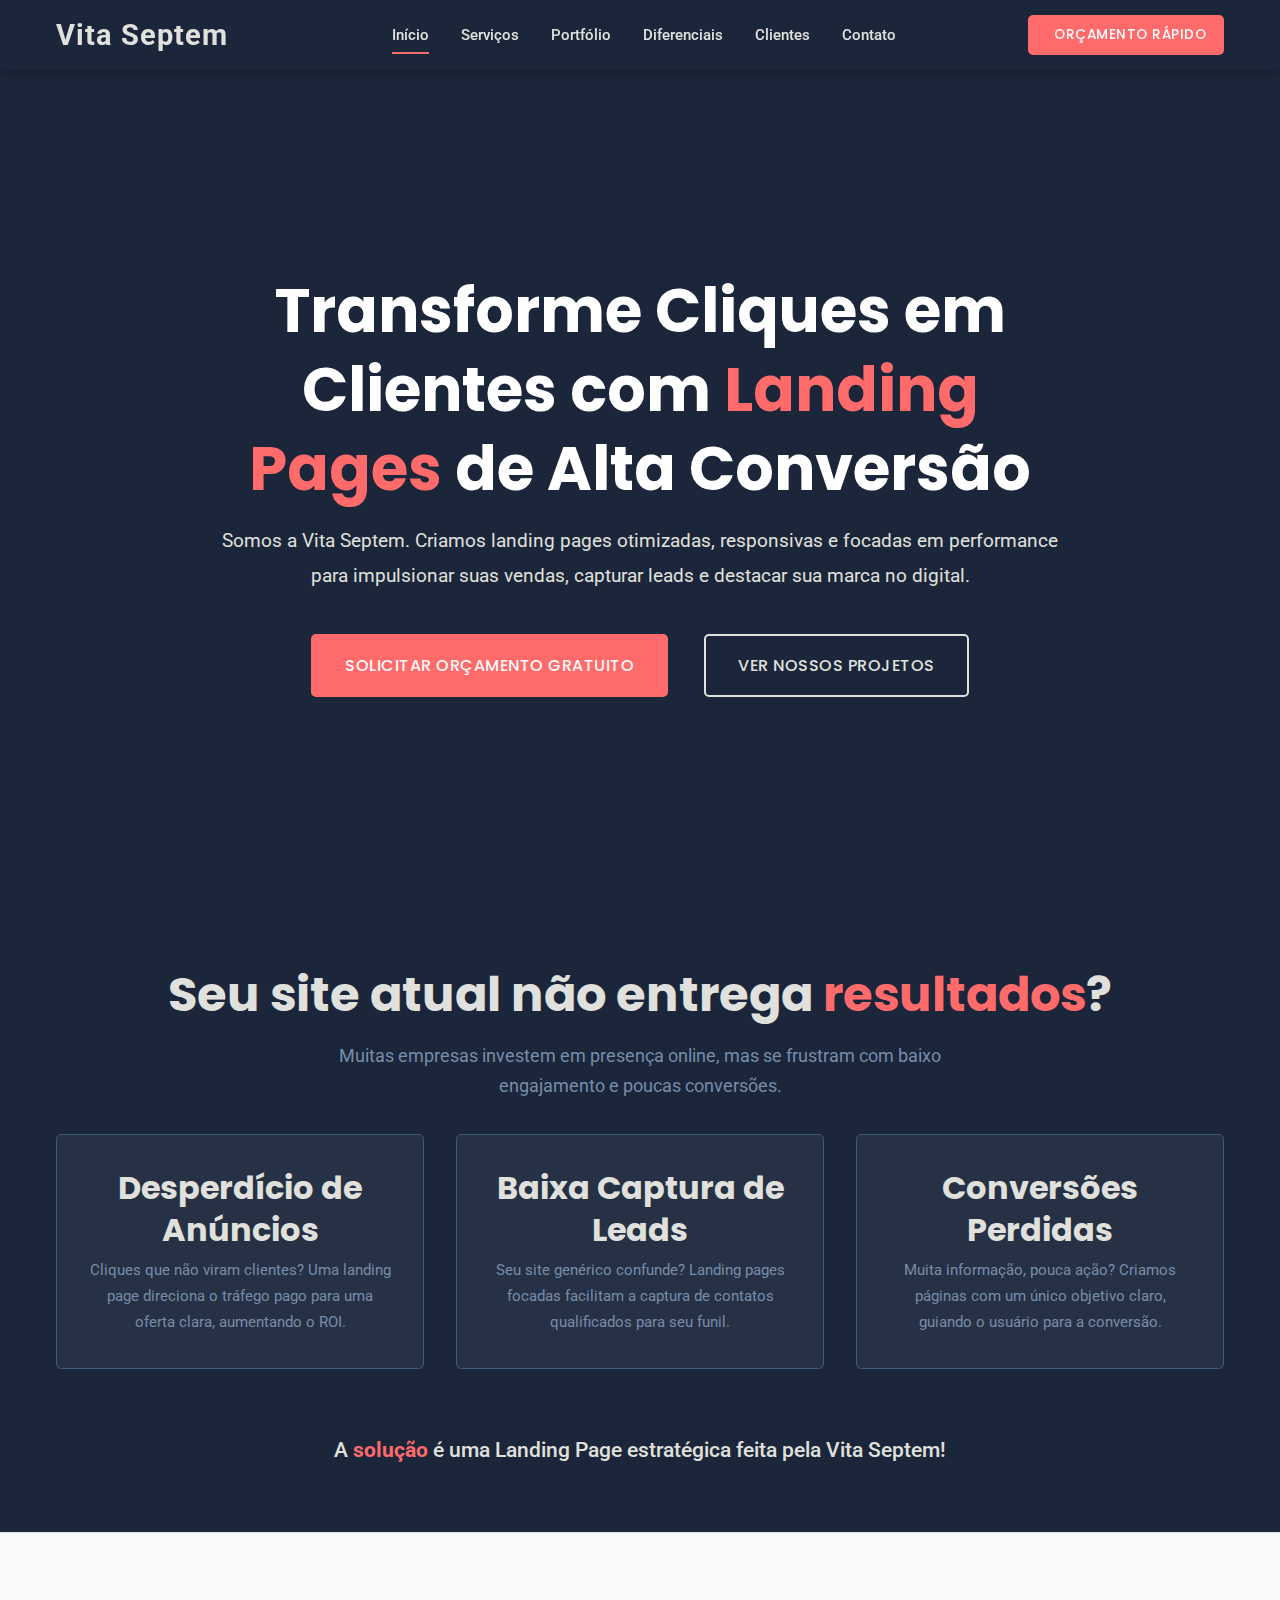
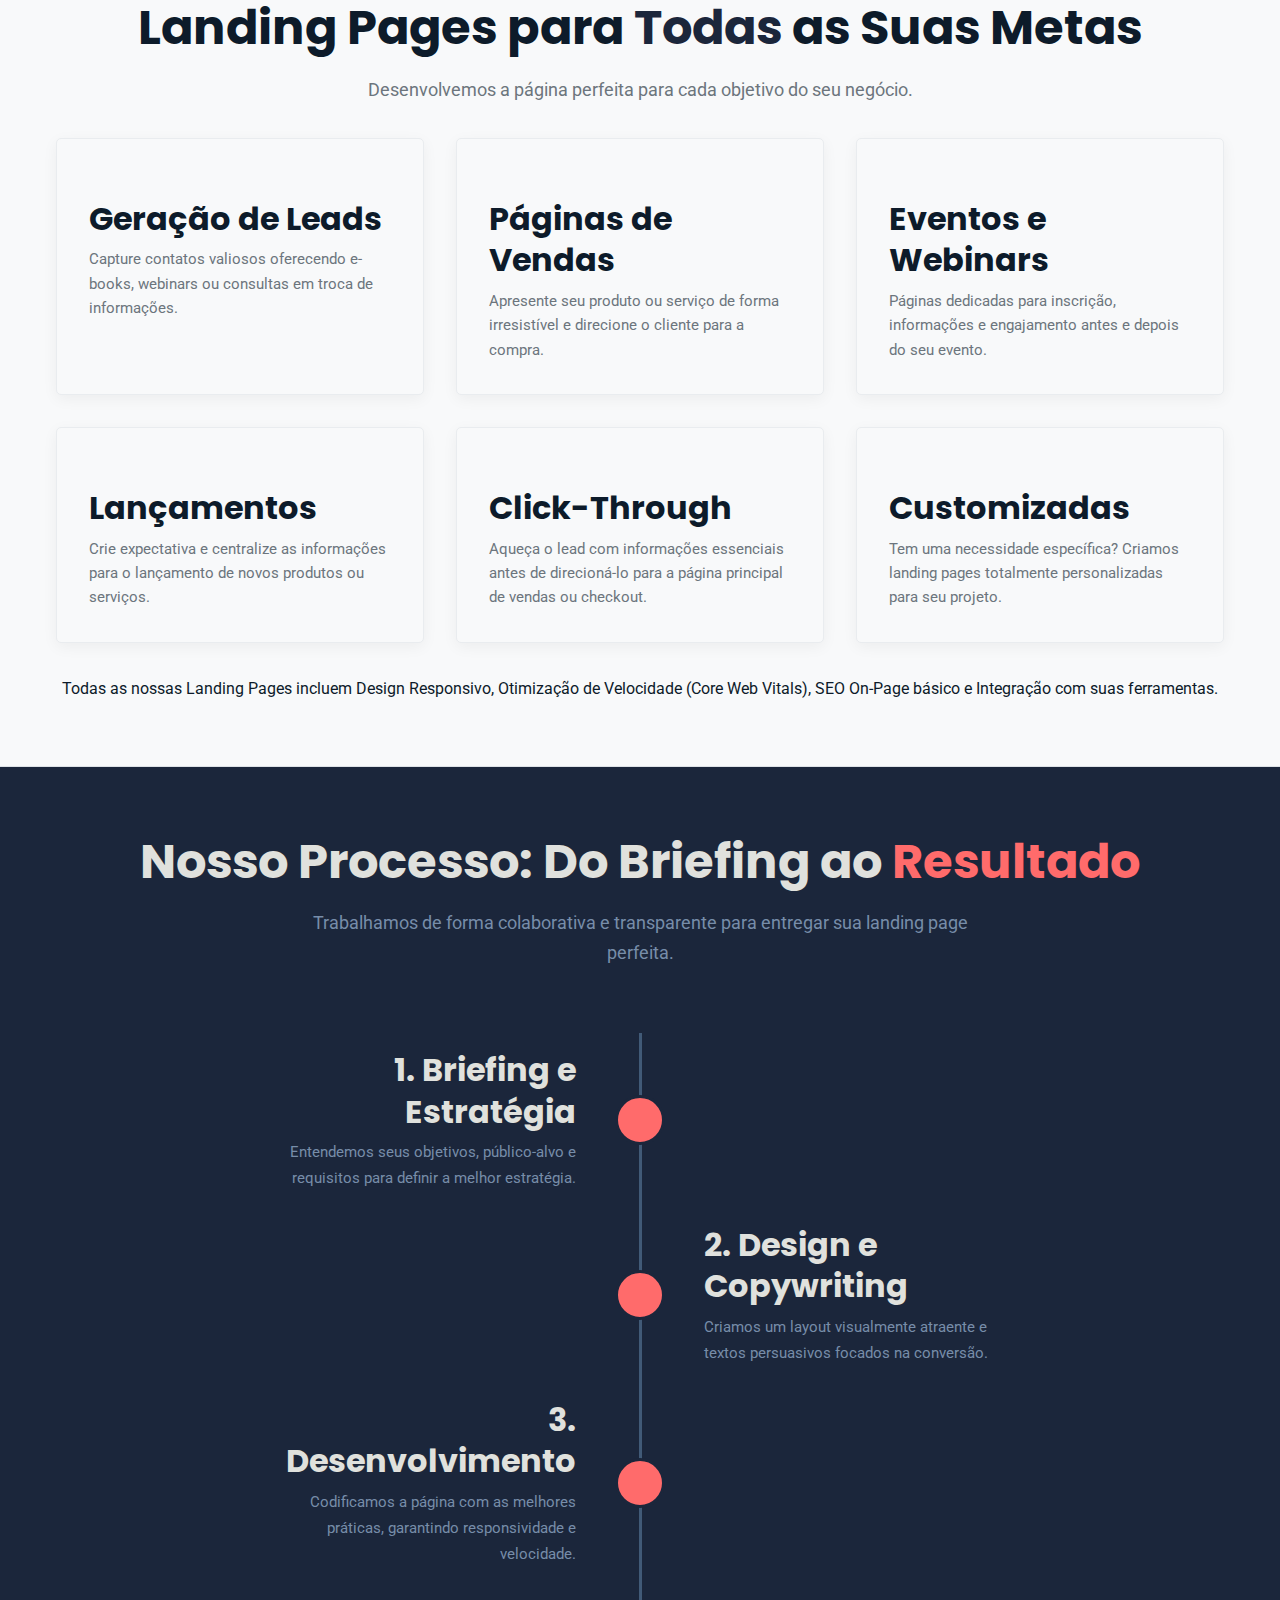
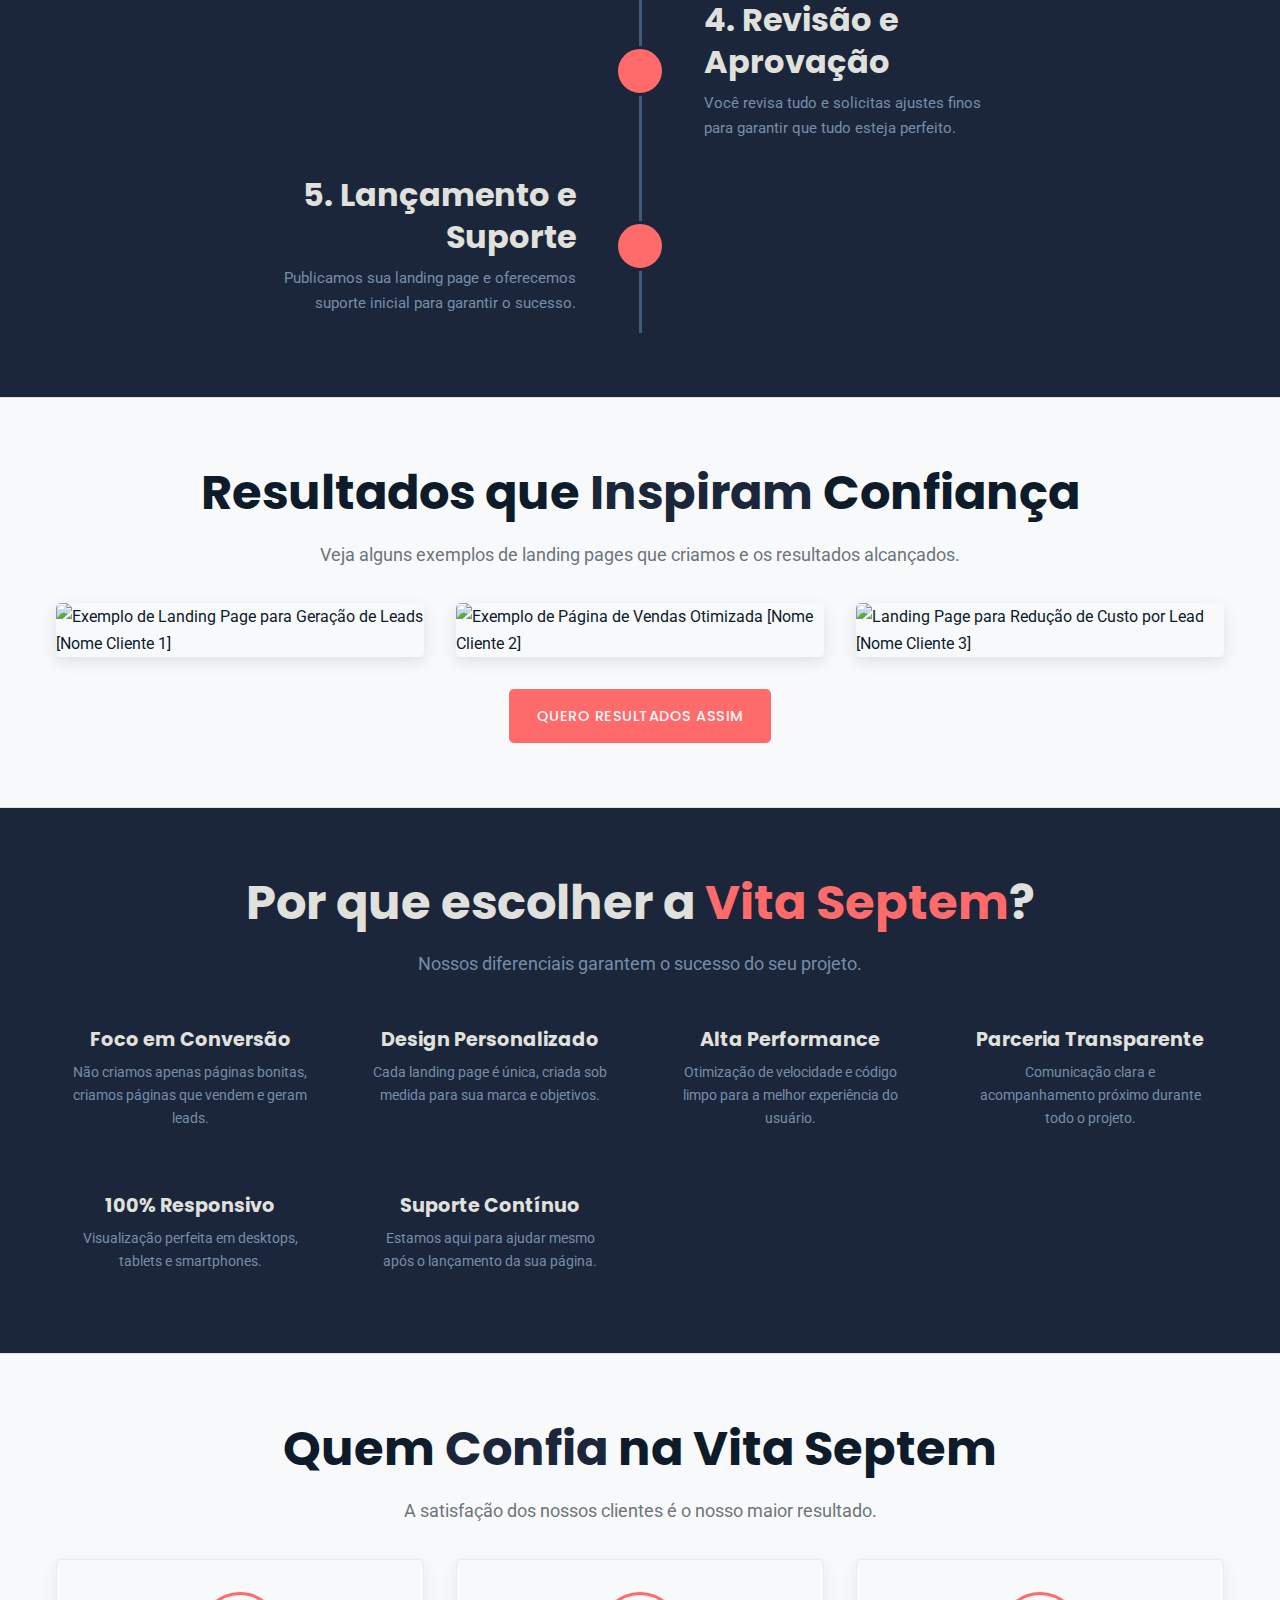
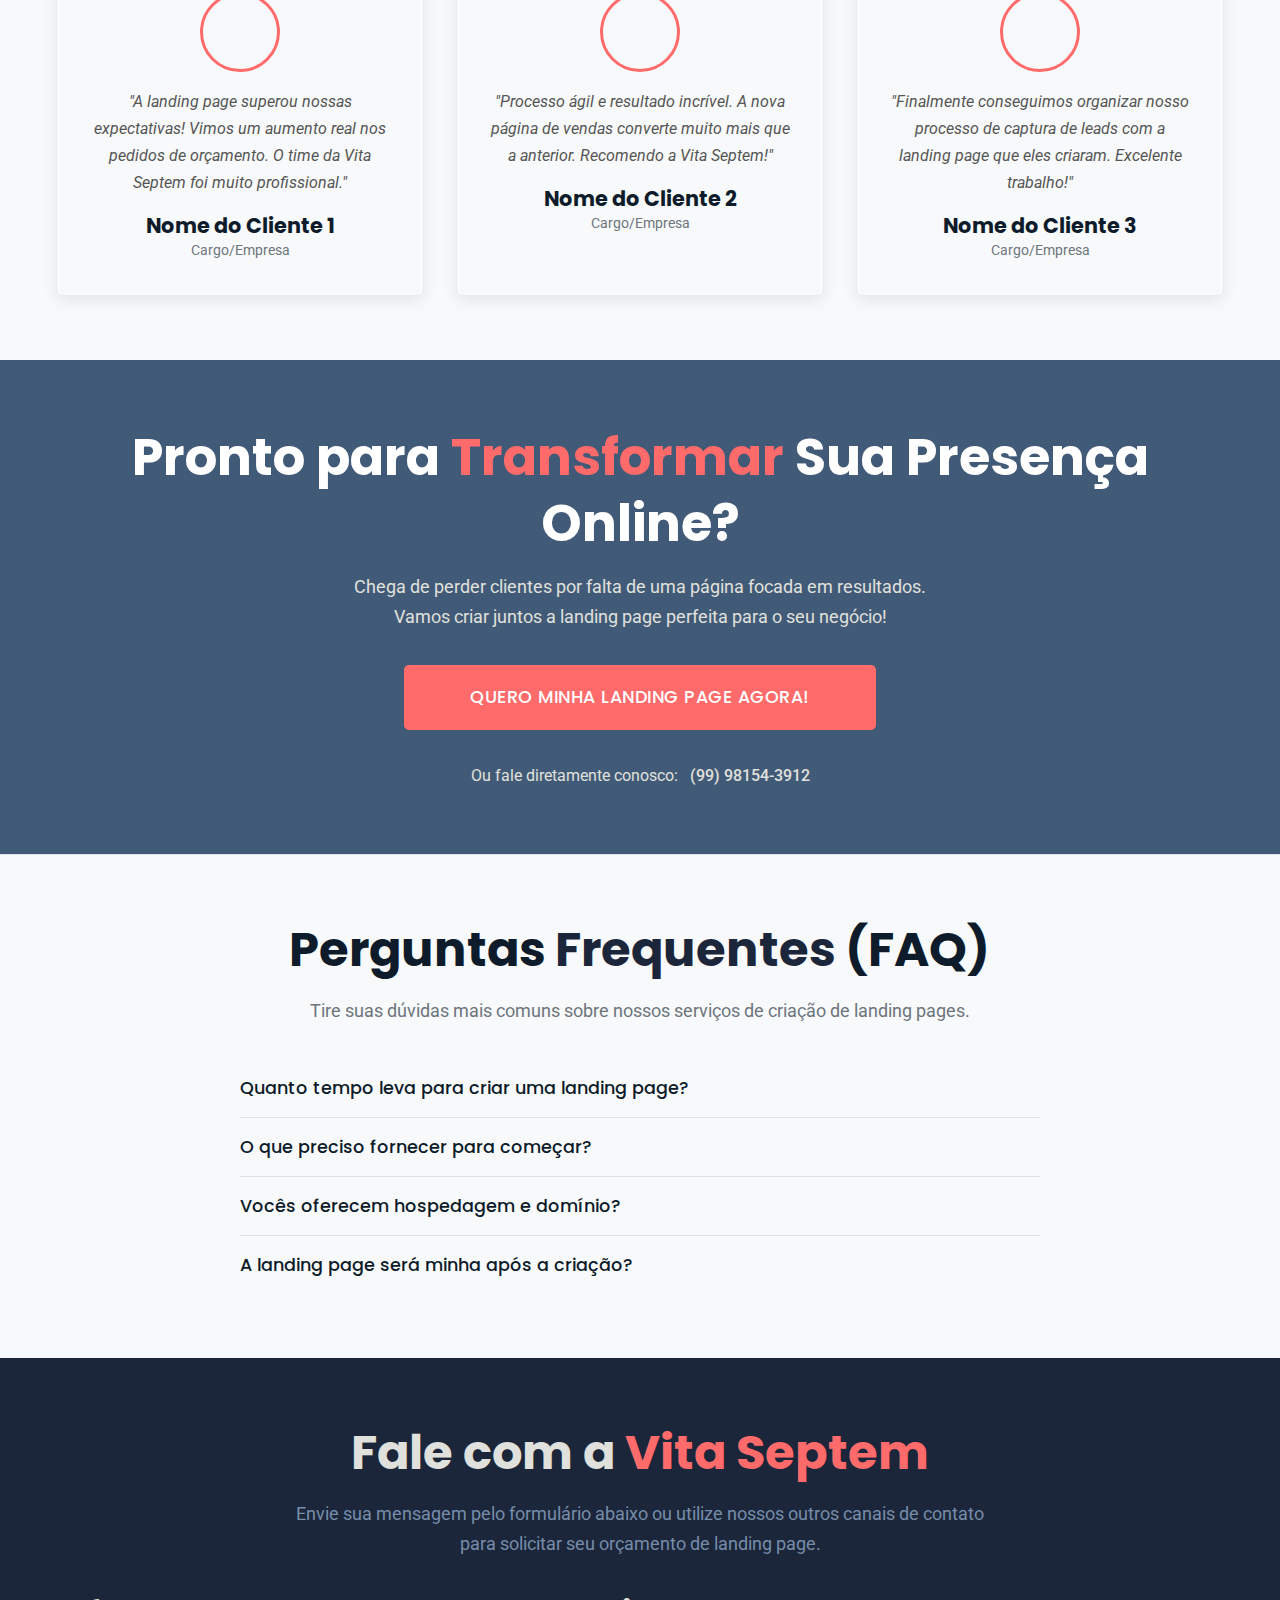
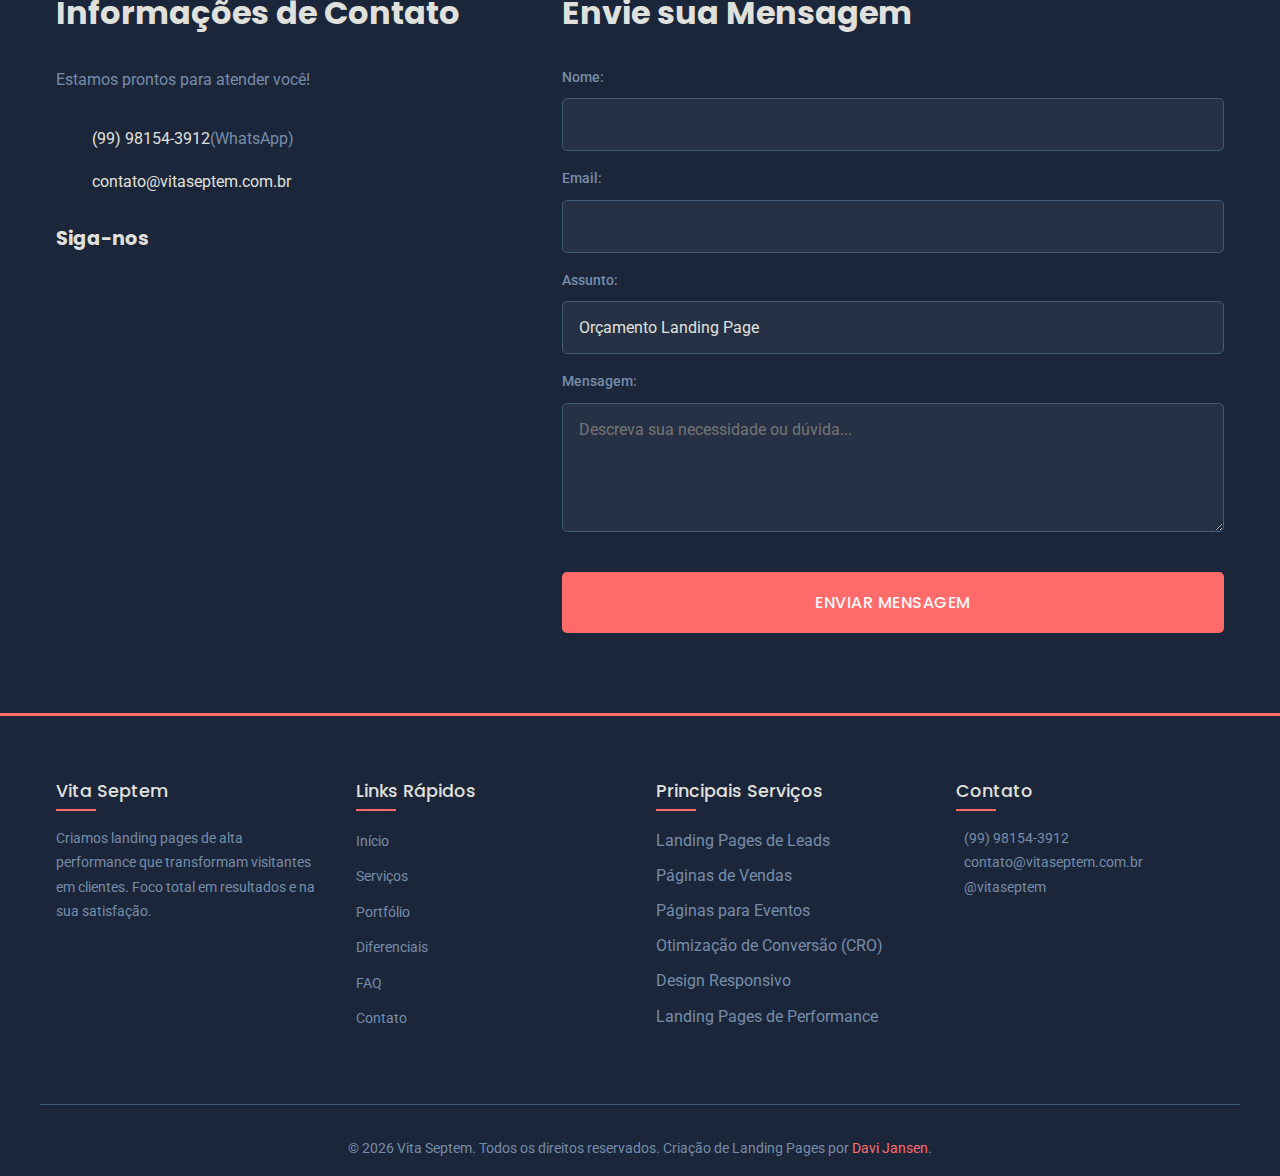
==== commit ef49b79a: "Update index.html" ====
--- a/index.html
+++ b/index.html
@@ -3,10 +3,19 @@
 <head>
     <meta charset="UTF-8">
     <meta name="viewport" content="width=device-width, initial-scale=1.0">
-    <meta name="description" content="Vita Septem: Landing Pages de Alta Conversão que transformam visitantes em clientes. Design focado em resultados. Peça seu orçamento!">
-    <title>Vita Septem - Landing Pages de Alta Conversão</title>
-
-    <link rel="preconnect" href="https://fonts.googleapis.com">
+
+    <title>Vita Septem | Landing Pages de Alta Conversão e Performance</title>
+    <meta name="description" content="Criação de Landing Pages de Alta Conversão pela Vita Septem. Transformamos visitantes em clientes com design focado em performance e resultados. Peça seu orçamento!">
+    <meta name="keywords" content="landing page, criação de landing pages, landing page de alta conversão, vita septem, desenvolvimento web, marketing digital, geração de leads, página de vendas">
+    <link rel="canonical" href="vitaseptem.com"> <meta name="robots" content="index, follow"> <meta property="og:title" content="Vita Septem | Landing Pages de Alta Conversão e Performance">
+    <meta property="og:description" content="Transformamos visitantes em clientes com Landing Pages otimizadas. Design, Performance e Foco em Resultados. Fale com a Vita Septem!">
+    <meta property="og:image" content="URL_DA_IMAGEM_PARA_COMPARTILHAMENTO_OG_AQUI"> <meta property="og:url" content="URL_COMPLETA_DA_SUA_PAGINA_AQUI"> <meta property="og:type" content="website">
+    <meta property="og:locale" content="pt_BR">
+    <meta property="og:site_name" content="Vita Septem">
+    <meta name="twitter:card" content="summary_large_image"> <meta name="twitter:title" content="Vita Septem | Landing Pages de Alta Conversão">
+    <meta name="twitter:description" content="Criação de Landing Pages de Alta Conversão e Performance. Maximize seus resultados online com a Vita Septem.">
+    <meta name="twitter:image" content="URL_DA_IMAGEM_PARA_COMPARTILHAMENTO_TWITTER_AQUI"> <link rel="icon" href="logo-icone.png" type="image/png">
+    <link rel="apple-touch-icon" href="logo-apple-touch.png"> <link rel="preconnect" href="https://fonts.googleapis.com">
     <link rel="preconnect" href="https://fonts.gstatic.com" crossorigin>
     <link href="https://fonts.googleapis.com/css2?family=Poppins:wght@400;500;700&family=Roboto:wght@400;500&display=swap" rel="stylesheet">
 
@@ -14,15 +23,79 @@
 
     <link rel="stylesheet" href="style.css">
 
-    </head>
+    <script>(function(w,d,s,l,i){w[l]=w[l]||[];w[l].push({'gtm.start':
+    new Date().getTime(),event:'gtm.js'});var f=d.getElementsByTagName(s)[0],
+    j=d.createElement(s),dl=l!='dataLayer'?'&l='+l:'';j.async=true;j.src=
+    'https://www.googletagmanager.com/gtm.js?id='+i+dl;f.parentNode.insertBefore(j,f);
+    })(window,document,'script','dataLayer','SEU_GTM_ID_AQUI');</script> <script>
+    !function(f,b,e,v,n,t,s)
+    {if(f.fbq)return;n=f.fbq=function(){n.callMethod?
+    n.callMethod.apply(n,arguments):n.queue.push(arguments)};
+    if(!f._fbq)f._fbq=n;n.push=n;n.loaded=!0;n.version='2.0';
+    n.queue=[];t=b.createElement(e);t.async=!0;
+    t.src=v;s=b.getElementsByTagName(e)[0];
+    s.parentNode.insertBefore(t,s)}(window, document,'script',
+    'https://connect.facebook.net/en_US/fbevents.js');
+    fbq('init', 'SEU_PIXEL_ID_AQUI'); fbq('track', 'PageView');
+    </script>
+    <noscript><img height="1" width="1" style="display:none"
+    src="https://www.facebook.com/tr?id=SEU_PIXEL_ID_AQUI&ev=PageView&noscript=1" /></noscript>
+    <script type="application/ld+json">
+    {
+      "@context": "https://schema.org",
+      "@type": "Organization", // Ou "LocalBusiness" se tiver endereço físico relevante e horário
+      "name": "Vita Septem",
+      "url": "URL_COMPLETA_DA_SUA_PAGINA_AQUI", // Mesma URL do canonical
+      "logo": "URL_DO_SEU_LOGO_AQUI", // Ex: https://www.seusite.com.br/images/logo-vita-septem.png
+      "description": "Vita Septem é especializada na criação de Landing Pages de Alta Conversão e Performance, ajudando empresas a transformar visitantes em clientes e maximizar resultados online.",
+      "contactPoint": {
+        "@type": "ContactPoint",
+        "telephone": "+55-99-98154-3912", // Formato internacional
+        "contactType": "Customer Service", // Ou "Sales", "Technical Support"
+        "email": "contato@vitaseptem.com.br", // Use o email real
+        "areaServed": "BR", // Código ISO 3166-1 alpha-2 para Brasil
+        "availableLanguage": ["Portuguese"]
+      },
+      "sameAs": [ // Links para redes sociais e outros perfis online
+        "https://www.instagram.com/vitaseptem/"
+        // Adicione outros links se tiver (LinkedIn, Facebook page, etc.)
+        // "https://www.facebook.com/suapagina"
+      ]
+      // Se for LocalBusiness, adicione:
+      // "address": {
+      //   "@type": "PostalAddress",
+      //   "streetAddress": "Seu Endereço",
+      //   "addressLocality": "Sua Cidade",
+      //   "addressRegion": "SE", // Sigla do Estado
+      //   "postalCode": "SEU CEP",
+      //   "addressCountry": "BR"
+      // },
+      // "openingHoursSpecification": [
+      //   {
+      //     "@type": "OpeningHoursSpecification",
+      //     "dayOfWeek": [
+      //       "Monday",
+      //       "Tuesday",
+      //       "Wednesday",
+      //       "Thursday",
+      //       "Friday"
+      //     ],
+      //     "opens": "09:00",
+      //     "closes": "18:00"
+      //   }
+      // ]
+    }
+    </script>
+
+</head>
 <body>
-
+    <noscript><iframe src="https://www.googletagmanager.com/ns.html?id=SEU_GTM_ID_AQUI" height="0" width="0" style="display:none;visibility:hidden"></iframe></noscript>
     <header class="site-header" id="header">
         <div class="container header-container">
             <div class="logo">
                 <a href="#hero" title="Vita Septem - Página Inicial">
-                     <span class="logo-text">Vita Septem</span>
-                     </a>
+                    <span class="logo-text">Vita Septem</span>
+                </a>
             </div>
 
             <nav class="main-navigation">
@@ -34,7 +107,7 @@
                     <li><a href="#servicos" class="nav-link">Serviços</a></li>
                     <li><a href="#portfolio" class="nav-link">Portfólio</a></li>
                     <li><a href="#diferenciais" class="nav-link">Diferenciais</a></li>
-                     <li><a href="#depoimentos" class="nav-link">Clientes</a></li>
+                    <li><a href="#depoimentos" class="nav-link">Clientes</a></li>
                     <li><a href="#contato" class="nav-link">Contato</a></li>
                 </ul>
             </nav>
@@ -47,6 +120,7 @@
             </div>
         </div>
     </header>
+
     <main>
 
         <section id="hero" class="hero-section">
@@ -60,14 +134,16 @@
                         Somos a Vita Septem. Criamos landing pages otimizadas, responsivas e focadas em performance para impulsionar suas vendas, capturar leads e destacar sua marca no digital.
                     </p>
                     <div class="hero-cta">
-                        <a href="#contato" class="btn btn-principal-hero">Solicitar Orçamento Gratuito</a>
+                        <a href="#contato" class="btn btn-principal-hero scroll-link">Solicitar Orçamento Gratuito</a>
                         <a href="#portfolio" class="btn btn-secundario-hero scroll-link">Ver Nossos Projetos</a>
                     </div>
                 </div>
-                 </div>
+            </div>
              <a href="#problema-solucao" class="scroll-down-icon scroll-link" aria-label="Rolar para baixo">
-                <i class="fas fa-chevron-down"></i> </a>
-        </section>
+                <i class="fas fa-chevron-down"></i>
+            </a>
+        </section>
+
         <section id="problema-solucao" class="section-padding">
             <div class="container">
                 <h2 class="section-title text-center">Seu site atual não entrega <span class="highlight">resultados</span>?</h2>
@@ -79,12 +155,12 @@
                         <p>Cliques que não viram clientes? Uma landing page direciona o tráfego pago para uma oferta clara, aumentando o ROI.</p>
                     </div>
                     <div class="problema-card">
-                         <i class="fas fa-user-slash icon-problema"></i>
+                        <i class="fas fa-user-slash icon-problema"></i>
                         <h3>Baixa Captura de Leads</h3>
                         <p>Seu site genérico confunde? Landing pages focadas facilitam a captura de contatos qualificados para seu funil.</p>
                     </div>
                     <div class="problema-card">
-                         <i class="fas fa-chart-line-down icon-problema"></i>
+                        <i class="fas fa-chart-line-down icon-problema"></i>
                         <h3>Conversões Perdidas</h3>
                         <p>Muita informação, pouca ação? Criamos páginas com um único objetivo claro, guiando o usuário para a conversão.</p>
                     </div>
@@ -92,7 +168,9 @@
                  <p class="solucao-intro text-center">A <span class="highlight">solução</span> é uma Landing Page estratégica feita pela Vita Septem!</p>
             </div>
         </section>
-        <section id="servicos" class="section-padding bg-light"> <div class="container">
+
+        <section id="servicos" class="section-padding bg-light">
+            <div class="container">
                 <h2 class="section-title text-center">Landing Pages para <span class="highlight">Todas</span> as Suas Metas</h2>
                 <p class="section-subtitle text-center">Desenvolvemos a página perfeita para cada objetivo do seu negócio.</p>
                 <div class="servicos-grid">
@@ -130,6 +208,7 @@
                  <p class="text-center" style="margin-top: var(--espacamento-grande);">Todas as nossas Landing Pages incluem Design Responsivo, Otimização de Velocidade (Core Web Vitals), SEO On-Page básico e Integração com suas ferramentas.</p>
             </div>
         </section>
+
         <section id="processo" class="section-padding">
              <div class="container">
                 <h2 class="section-title text-center">Nosso Processo: Do Briefing ao <span class="highlight">Resultado</span></h2>
@@ -173,35 +252,40 @@
                 </div>
             </div>
         </section>
+
         <section id="portfolio" class="section-padding bg-light">
             <div class="container">
                 <h2 class="section-title text-center">Resultados que <span class="highlight">Inspiram</span> Confiança</h2>
                 <p class="section-subtitle text-center">Veja alguns exemplos de landing pages que criamos e os resultados alcançados.</p>
                 <div class="portfolio-grid">
                     <div class="portfolio-item">
-                        <img src="images/portfolio-placeholder-1.jpg" alt="Nome do Projeto 1"> <div class="portfolio-overlay">
+                        <img src="images/portfolio-placeholder-1.jpg" alt="Exemplo de Landing Page para Geração de Leads [Nome Cliente 1]" loading="lazy">
+                        <div class="portfolio-overlay">
                             <h3>Nome Cliente / Projeto 1</h3>
                             <p>+35% de Leads Qualificados</p>
-                            </div>
+                        </div>
                     </div>
                     <div class="portfolio-item">
-                         <img src="images/portfolio-placeholder-2.jpg" alt="Nome do Projeto 2"> <div class="portfolio-overlay">
+                        <img src="images/portfolio-placeholder-2.jpg" alt="Exemplo de Página de Vendas Otimizada [Nome Cliente 2]" loading="lazy">
+                        <div class="portfolio-overlay">
                             <h3>Nome Cliente / Projeto 2</h3>
                             <p>Aumento de 20% na Taxa de Conversão</p>
-                             </div>
+                        </div>
                     </div>
                     <div class="portfolio-item">
-                         <img src="images/portfolio-placeholder-3.jpg" alt="Nome do Projeto 3"> <div class="portfolio-overlay">
+                         <img src="images/portfolio-placeholder-3.jpg" alt="Landing Page para Redução de Custo por Lead [Nome Cliente 3]" loading="lazy">
+                        <div class="portfolio-overlay">
                              <h3>Nome Cliente / Projeto 3</h3>
                              <p>Redução de 15% no Custo por Lead</p>
-                             </div>
-                    </div>
-                     </div>
+                        </div>
+                    </div>
+                </div>
                 <div class="text-center" style="margin-top: var(--espacamento-grande);">
-                    <a href="#contato" class="btn btn-principal">Quero Resultados Assim</a>
-                    </div>
-            </div>
-        </section>
+                    <a href="#contato" class="btn btn-principal scroll-link">Quero Resultados Assim</a>
+                </div>
+            </div>
+        </section>
+
         <section id="diferenciais" class="section-padding">
             <div class="container">
                 <h2 class="section-title text-center">Por que escolher a <span class="highlight">Vita Septem</span>?</h2>
@@ -240,29 +324,34 @@
                 </div>
             </div>
         </section>
+
         <section id="depoimentos" class="section-padding bg-light">
             <div class="container">
                 <h2 class="section-title text-center">Quem <span class="highlight">Confia</span> na Vita Septem</h2>
                 <p class="section-subtitle text-center">A satisfação dos nossos clientes é o nosso maior resultado.</p>
                 <div class="depoimentos-grid">
                     <div class="depoimento-card">
-                        <img src="images/cliente-placeholder-1.jpg" alt="Foto Cliente 1" class="depoimento-img"> <p class="depoimento-texto">"A landing page superou nossas expectativas! Vimos um aumento real nos pedidos de orçamento. O time da Vita Septem foi muito profissional."</p>
+                        <img src="images/cliente-placeholder-1.jpg" alt="Depoimento Cliente 1 - [Nome Cliente 1]" class="depoimento-img" loading="lazy">
+                        <p class="depoimento-texto">"A landing page superou nossas expectativas! Vimos um aumento real nos pedidos de orçamento. O time da Vita Septem foi muito profissional."</p>
                         <h4 class="depoimento-nome">Nome do Cliente 1</h4>
                         <span class="depoimento-cargo">Cargo/Empresa</span>
                     </div>
                     <div class="depoimento-card">
-                        <img src="images/cliente-placeholder-2.jpg" alt="Foto Cliente 2" class="depoimento-img"> <p class="depoimento-texto">"Processo ágil e resultado incrível. A nova página de vendas converte muito mais que a anterior. Recomendo a Vita Septem!"</p>
+                         <img src="images/cliente-placeholder-2.jpg" alt="Depoimento Cliente 2 - [Nome Cliente 2]" class="depoimento-img" loading="lazy">
+                        <p class="depoimento-texto">"Processo ágil e resultado incrível. A nova página de vendas converte muito mais que a anterior. Recomendo a Vita Septem!"</p>
                         <h4 class="depoimento-nome">Nome do Cliente 2</h4>
                         <span class="depoimento-cargo">Cargo/Empresa</span>
                     </div>
                      <div class="depoimento-card">
-                        <img src="images/cliente-placeholder-3.jpg" alt="Foto Cliente 3" class="depoimento-img"> <p class="depoimento-texto">"Finalmente conseguimos organizar nosso processo de captura de leads com a landing page que eles criaram. Excelente trabalho!"</p>
+                         <img src="images/cliente-placeholder-3.jpg" alt="Depoimento Cliente 3 - [Nome Cliente 3]" class="depoimento-img" loading="lazy">
+                        <p class="depoimento-texto">"Finalmente conseguimos organizar nosso processo de captura de leads com a landing page que eles criaram. Excelente trabalho!"</p>
                         <h4 class="depoimento-nome">Nome do Cliente 3</h4>
                         <span class="depoimento-cargo">Cargo/Empresa</span>
                     </div>
-                     </div>
-            </div>
-        </section>
+                </div>
+            </div>
+        </section>
+
         <section id="cta-final" class="section-padding cta-section">
             <div class="container text-center">
                  <h2 class="cta-title">Pronto para <span class="highlight">Transformar</span> Sua Presença Online?</h2>
@@ -271,10 +360,11 @@
                 <p class="cta-contato-rapido">Ou fale diretamente conosco: <a href="https://wa.me/5599981543912?text=Olá! Vi o CTA no site da Vita Septem e quero um orçamento." target="_blank"><i class="fab fa-whatsapp"></i> (99) 98154-3912</a></p>
             </div>
         </section>
+
         <section id="faq" class="section-padding bg-light">
             <div class="container">
                 <h2 class="section-title text-center">Perguntas <span class="highlight">Frequentes</span> (FAQ)</h2>
-                <p class="section-subtitle text-center">Tire suas dúvidas mais comuns sobre nossos serviços.</p>
+                <p class="section-subtitle text-center">Tire suas dúvidas mais comuns sobre nossos serviços de criação de landing pages.</p>
                 <div class="faq-accordion">
                     <div class="faq-item">
                         <button class="faq-question" aria-expanded="false">
@@ -312,30 +402,30 @@
                             <p>Sim! Após a conclusão e pagamento final, todos os arquivos e direitos sobre o design e código da sua landing page são seus.</p>
                         </div>
                     </div>
-                     </div>
-            </div>
-        </section>
+                </div>
+            </div>
+        </section>
+
         <section id="contato" class="section-padding contato-section">
             <div class="container">
                 <h2 class="section-title text-center">Fale com a <span class="highlight">Vita Septem</span></h2>
-                <p class="section-subtitle text-center">Envie sua mensagem pelo formulário abaixo ou utilize nossos outros canais de contato.</p>
+                <p class="section-subtitle text-center">Envie sua mensagem pelo formulário abaixo ou utilize nossos outros canais de contato para solicitar seu orçamento de landing page.</p>
                 <div class="contato-wrapper">
                     <div class="contato-info">
                         <h3>Informações de Contato</h3>
                         <p>Estamos prontos para atender você!</p>
                         <ul>
-                            <li><i class="fas fa-phone"></i> <a href="https://wa.me/5599981543912?text=Olá! Gostaria de falar sobre um projeto." target="_blank">(99) 98154-3912    </a> (WhatsApp)</li>
-                            <li><i class="fas fa-envelope"></i> <a href="mailto:contato@vitaseptem.com.br">contato@vitaseptem.com.br</a> (Exemplo)</li>
-                            <li><i class="fas fa-map-marker-alt"></i> Sua Cidade, Seu Estado (Se aplicável)</li>
-                        </ul>
+                            <li><i class="fas fa-phone"></i> <a href="https://wa.me/5599981543912?text=Olá! Gostaria de falar sobre um projeto de landing page." target="_blank">(99) 98154-3912</a> (WhatsApp)</li>
+                            <li><i class="fas fa-envelope"></i> <a href="mailto:contato@vitaseptem.com.br">contato@vitaseptem.com.br</a></li> </ul>
                         <div class="contato-social">
                              <h3>Siga-nos</h3>
-                             <a href="https://www.instagram.com/vitaseptem/" target="_blank" title="Siga Davi Silva no Instagram"><i class="fab fa-instagram"></i></a>
+                             <a href="https://www.instagram.com/vitaseptem/" target="_blank" title="Siga Vita Septem no Instagram"><i class="fab fa-instagram"></i></a>
                              </div>
                     </div>
                     <div class="contato-form">
                         <h3>Envie sua Mensagem</h3>
-                        <form id="contact-form" action="URL_DO_SEU_PROCESSADOR_DE_FORMULARIO" method="POST"> <div class="form-group">
+                        <form id="contact-form" action="URL_DO_SEU_PROCESSADOR_DE_FORMULARIO" method="POST">
+                            <div class="form-group">
                                 <label for="name">Nome:</label>
                                 <input type="text" id="name" name="name" required>
                             </div>
@@ -345,11 +435,10 @@
                             </div>
                             <div class="form-group">
                                 <label for="subject">Assunto:</label>
-                                <input type="text" id="subject" name="subject" required>
-                            </div>
+                                <input type="text" id="subject" name="subject" required value="Orçamento Landing Page"> </div>
                             <div class="form-group">
                                 <label for="message">Mensagem:</label>
-                                <textarea id="message" name="message" rows="5" required></textarea>
+                                <textarea id="message" name="message" rows="5" required placeholder="Descreva sua necessidade ou dúvida..."></textarea>
                             </div>
                             <button type="submit" class="btn btn-principal">Enviar Mensagem</button>
                             <p class="form-status"></p> </form>
@@ -357,16 +446,18 @@
                 </div>
             </div>
         </section>
-        </main>
+
+    </main>
+
     <footer class="site-footer section-padding">
         <div class="container footer-grid">
             <div class="footer-col">
                 <h4 class="footer-heading">Vita Septem</h4>
                  <p>Criamos landing pages de alta performance que transformam visitantes em clientes. Foco total em resultados e na sua satisfação.</p>
                  <div class="footer-social">
-                     <a href="https://www.instagram.com/eudavisilva/" target="_blank" title="Siga Davi Silva no Instagram"><i class="fab fa-instagram"></i></a>
-                     <a href="https://wa.me/5599981543912?text=Olá! Vi seu site." target="_blank" title="Contato via WhatsApp"><i class="fab fa-whatsapp"></i></a>
-                     </div>
+                      <a href="https://www.instagram.com/vitaseptem/" target="_blank" title="Siga Vita Septem no Instagram"><i class="fab fa-instagram"></i></a>
+                      <a href="https://wa.me/5599981543912?text=Olá! Vi seu site." target="_blank" title="Contato Vita Septem via WhatsApp"><i class="fab fa-whatsapp"></i></a>
+                      </div>
             </div>
 
             <div class="footer-col">
@@ -376,8 +467,9 @@
                     <li><a href="#servicos" class="scroll-link">Serviços</a></li>
                     <li><a href="#portfolio" class="scroll-link">Portfólio</a></li>
                     <li><a href="#diferenciais" class="scroll-link">Diferenciais</a></li>
+                    <li><a href="#faq" class="scroll-link">FAQ</a></li>
                     <li><a href="#contato" class="scroll-link">Contato</a></li>
-                     </ul>
+                </ul>
             </div>
 
              <div class="footer-col">
@@ -388,26 +480,31 @@
                      <li>Páginas para Eventos</li>
                      <li>Otimização de Conversão (CRO)</li>
                      <li>Design Responsivo</li>
+                     <li>Landing Pages de Performance</li>
                  </ul>
              </div>
 
             <div class="footer-col">
                  <h4 class="footer-heading">Contato</h4>
                  <address>
-                     <i class="fas fa-phone"></i> <a href="https://wa.me/5599981543912?text=Olá! Vi seu site e gostaria de falar." target="_blank">(99) 98154-3912</a><br>
-                     <i class="fas fa-envelope"></i> <a href="mailto:contato@vitaseptem.com.br">contato@vitaseptem.com.br</a><br> <i class="fab fa-instagram"></i> <a href="https://www.instagram.com/eudavisilva/" target="_blank">@eudavisilva</a>
-                 </address>
+                     <i class="fab fa-whatsapp"></i> <a href="https://wa.me/5599981543912?text=Olá! Vi seu site e gostaria de falar." target="_blank">(99) 98154-3912</a><br>
+                     <i class="fas fa-envelope"></i> <a href="mailto:contato@vitaseptem.com.br">contato@vitaseptem.com.br</a><br>
+                     <i class="fab fa-instagram"></i> <a href="https://www.instagram.com/vitaseptem/" target="_blank">@vitaseptem</a>
+                     </address>
             </div>
         </div>
         <div class="container copyright-area text-center">
-             <p>&copy; <span id="current-year"></span> Vita Septem. Todos os direitos reservados. Criado por Davi Jansen.</p>
-             </div>
+             <p>&copy; <span id="current-year"></span> Vita Septem. Todos os direitos reservados. Criação de Landing Pages por <a href="https://www.instagram.com/eudavisilva/" target="_blank" rel="noopener">Davi Jansen</a>.</p> </div>
     </footer>
+
     <a href="#hero" class="back-to-top scroll-link" aria-label="Voltar ao topo" style="display: none;">
         <i class="fas fa-arrow-up"></i>
     </a>
 
-
-    <script src="script.js"></script>
+    <script src="script.js" defer></script> <script>
+        // Script simples para atualizar o ano no rodapé
+        document.getElementById('current-year').textContent = new Date().getFullYear();
+    </script>
+
 </body>
-</html>+</html>
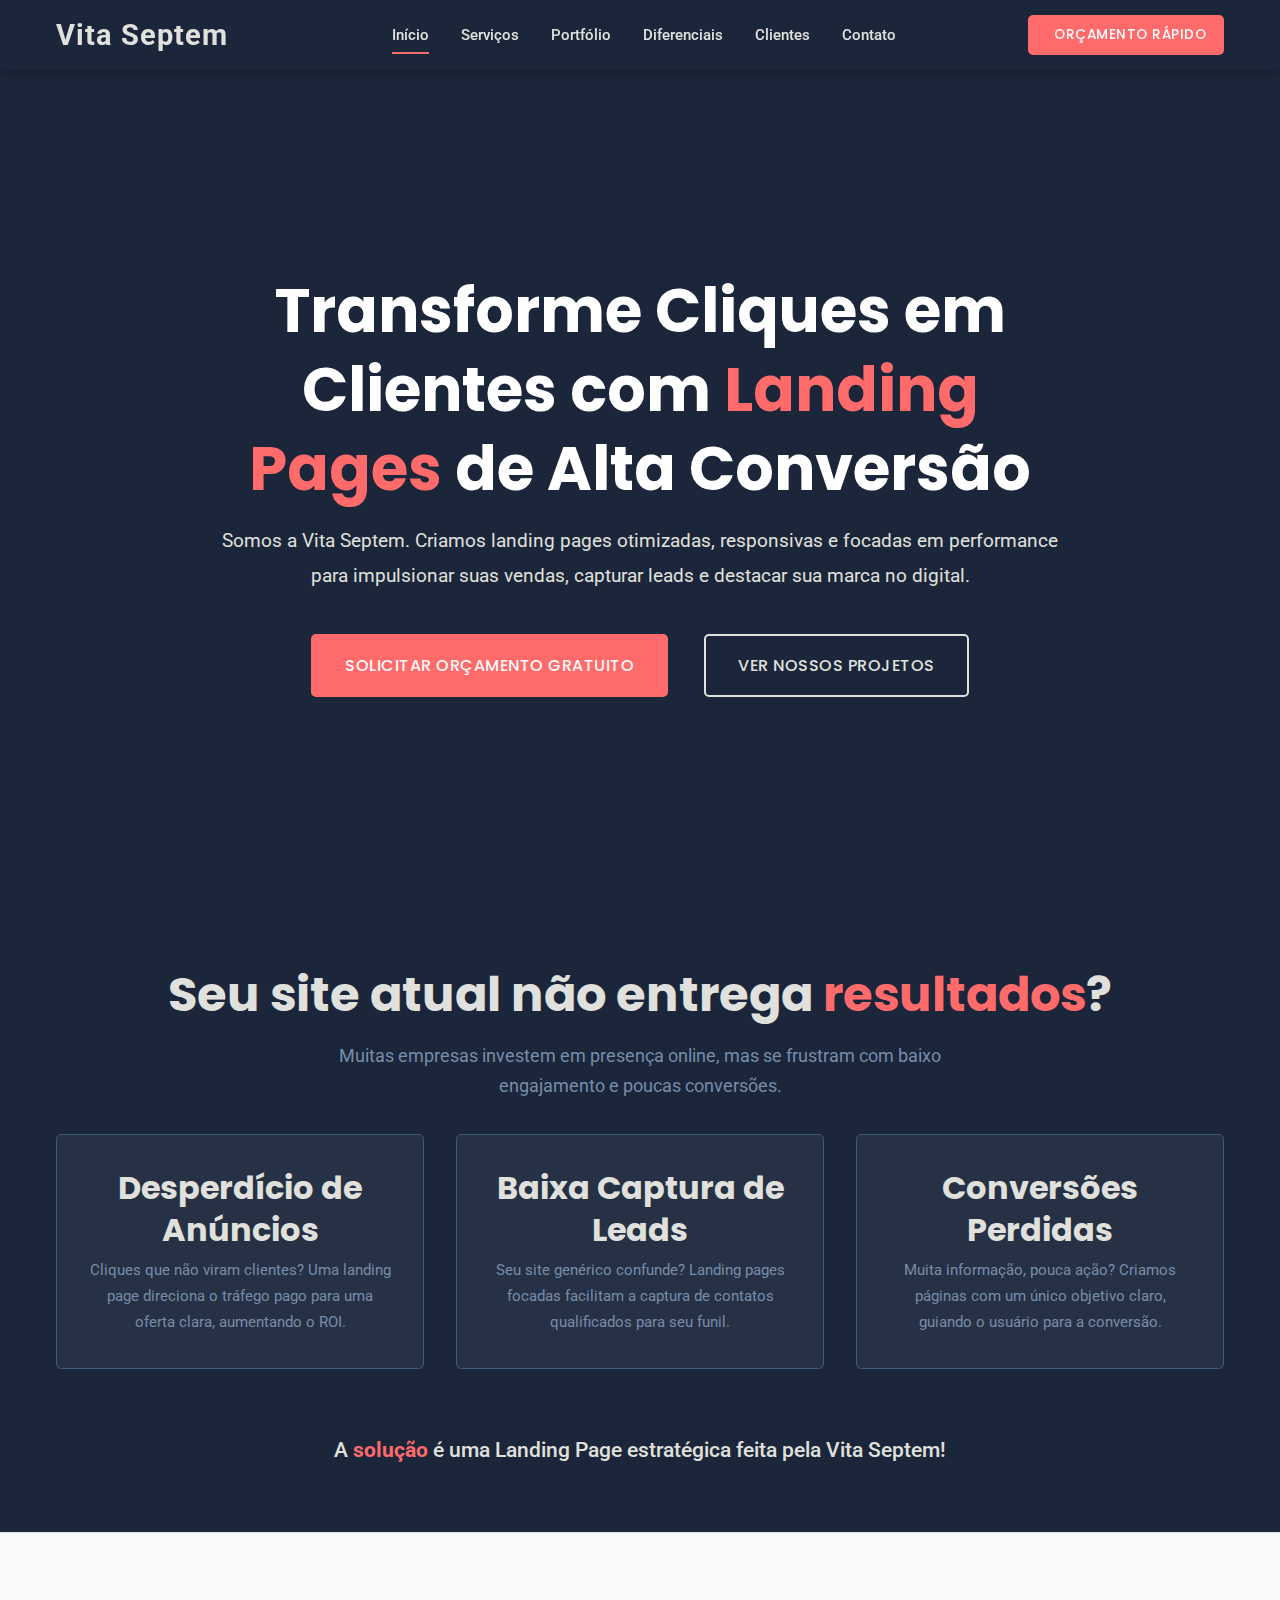
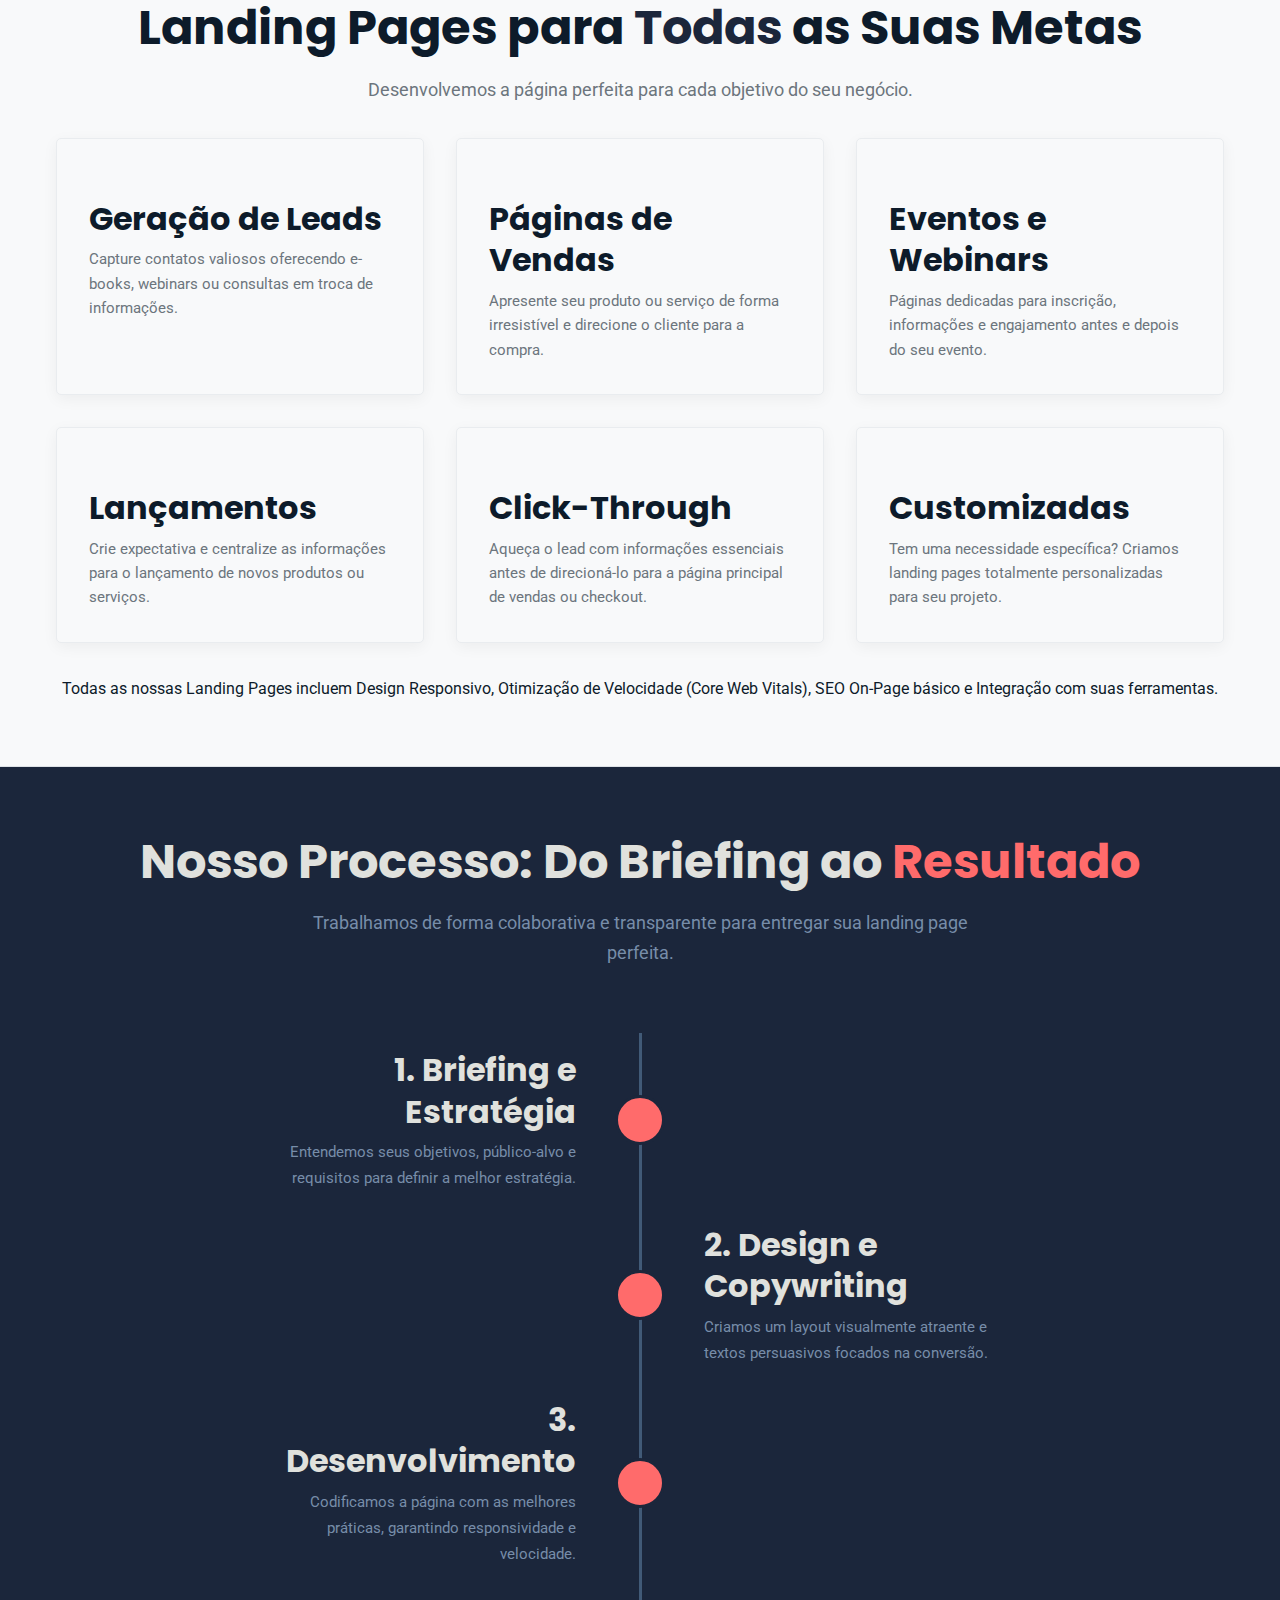
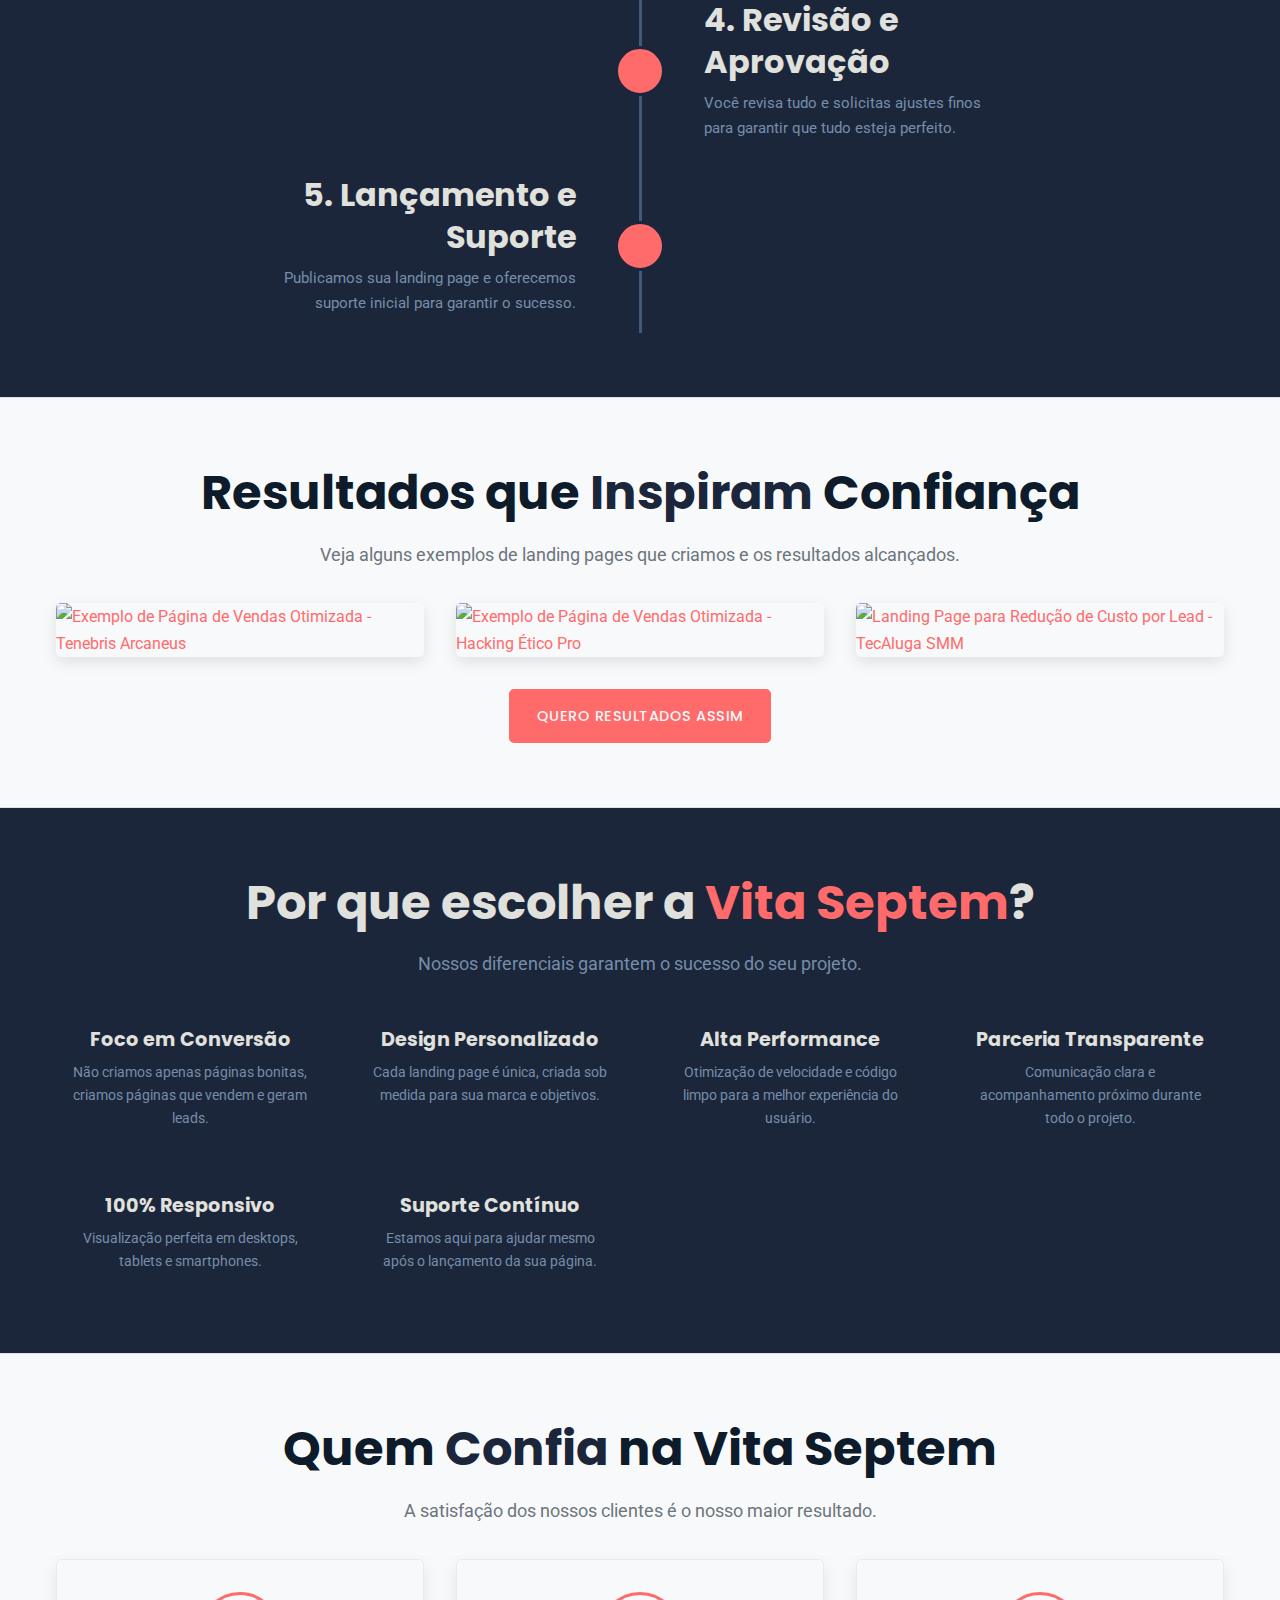
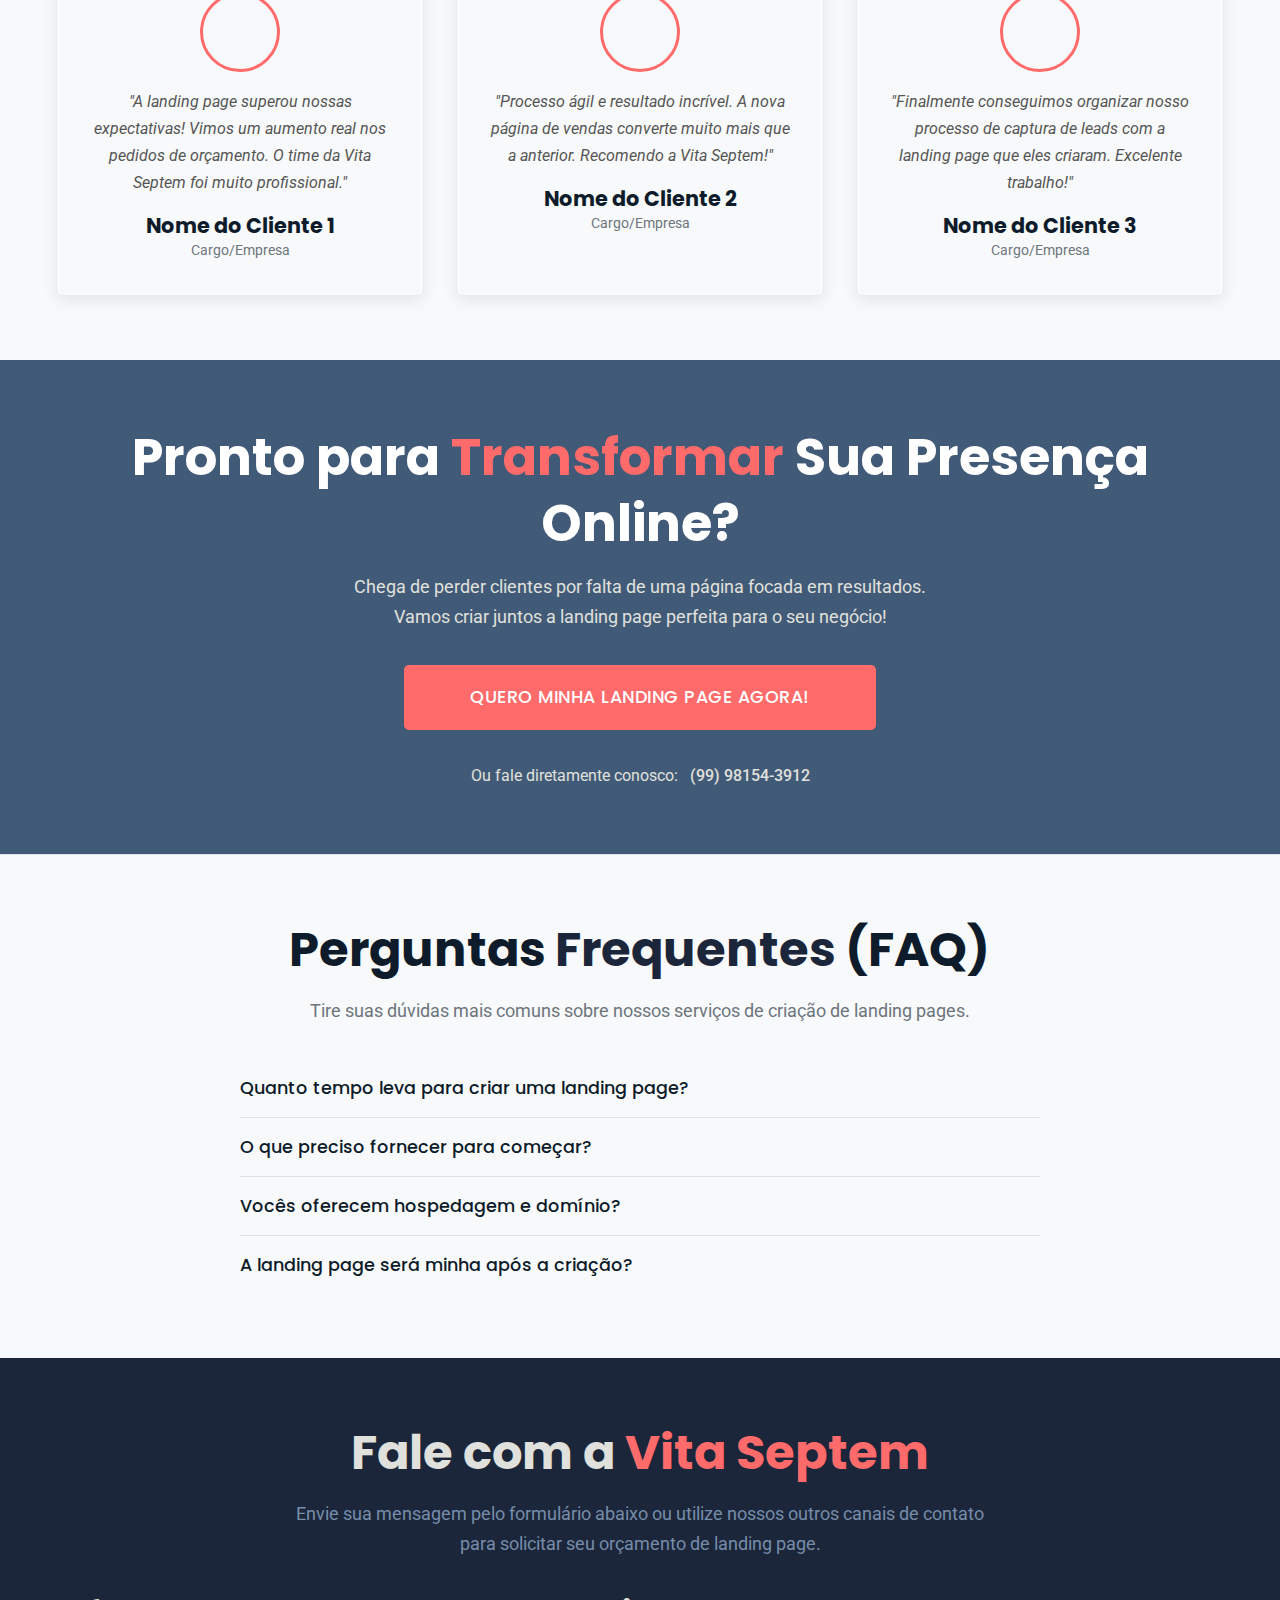
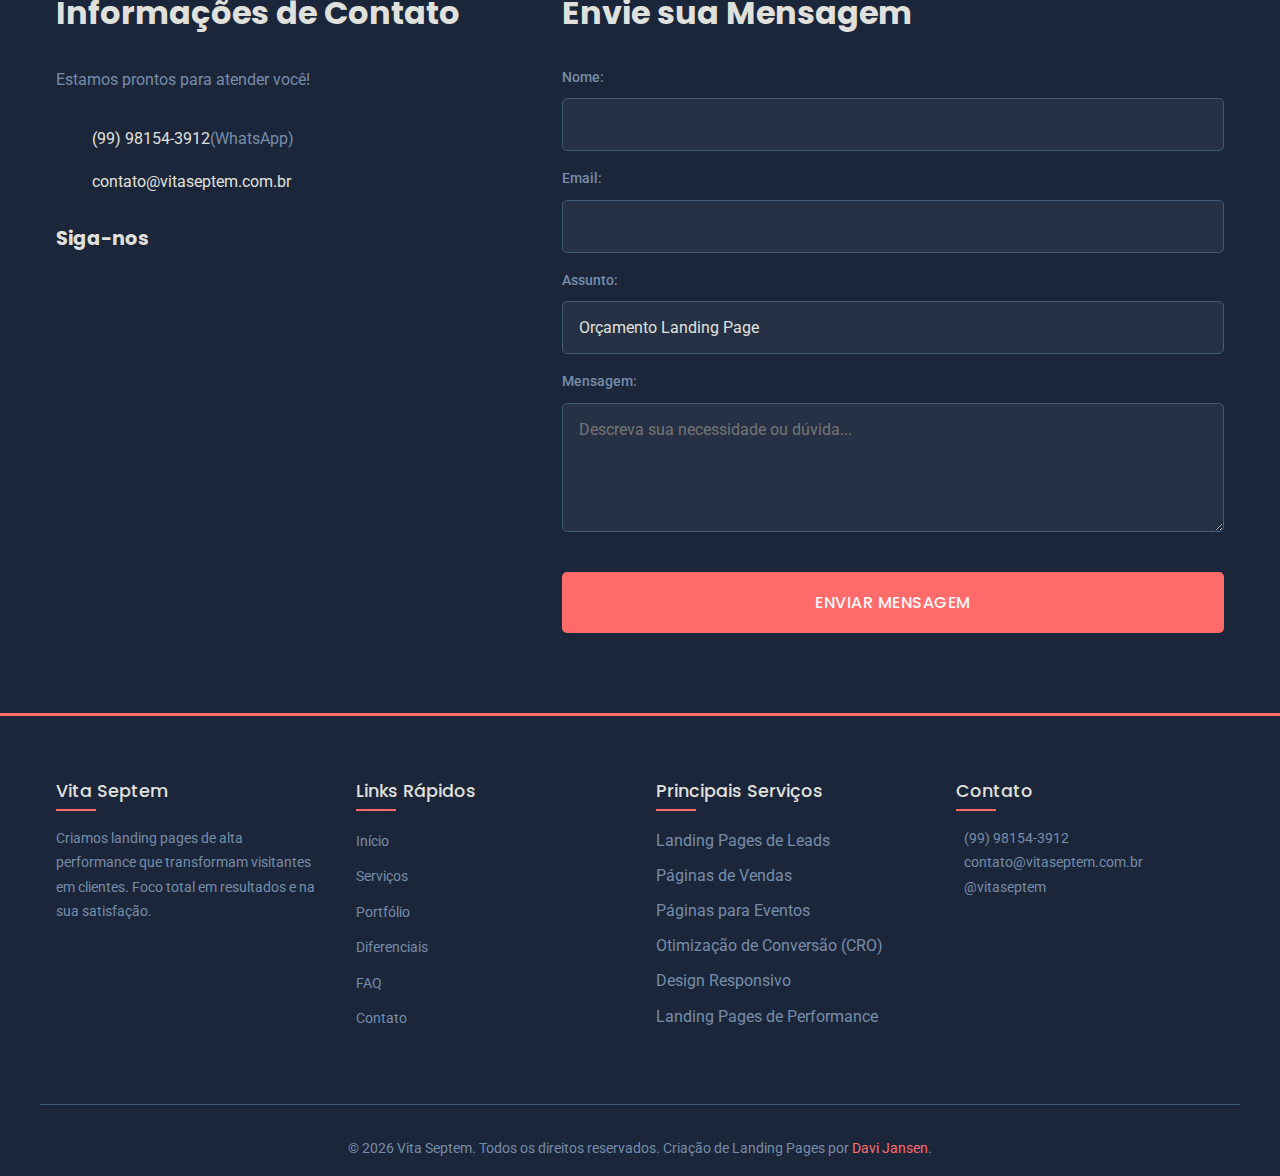
==== commit 77551835: "Update index.html" ====
--- a/index.html
+++ b/index.html
@@ -254,37 +254,43 @@
         </section>
 
         <section id="portfolio" class="section-padding bg-light">
-            <div class="container">
-                <h2 class="section-title text-center">Resultados que <span class="highlight">Inspiram</span> Confiança</h2>
-                <p class="section-subtitle text-center">Veja alguns exemplos de landing pages que criamos e os resultados alcançados.</p>
-                <div class="portfolio-grid">
-                    <div class="portfolio-item">
-                        <img src="images/portfolio-placeholder-1.jpg" alt="Exemplo de Landing Page para Geração de Leads [Nome Cliente 1]" loading="lazy">
-                        <div class="portfolio-overlay">
-                            <h3>Nome Cliente / Projeto 1</h3>
-                            <p>+35% de Leads Qualificados</p>
-                        </div>
-                    </div>
-                    <div class="portfolio-item">
-                        <img src="images/portfolio-placeholder-2.jpg" alt="Exemplo de Página de Vendas Otimizada [Nome Cliente 2]" loading="lazy">
-                        <div class="portfolio-overlay">
-                            <h3>Nome Cliente / Projeto 2</h3>
-                            <p>Aumento de 20% na Taxa de Conversão</p>
-                        </div>
-                    </div>
-                    <div class="portfolio-item">
-                         <img src="images/portfolio-placeholder-3.jpg" alt="Landing Page para Redução de Custo por Lead [Nome Cliente 3]" loading="lazy">
-                        <div class="portfolio-overlay">
-                             <h3>Nome Cliente / Projeto 3</h3>
-                             <p>Redução de 15% no Custo por Lead</p>
-                        </div>
-                    </div>
-                </div>
-                <div class="text-center" style="margin-top: var(--espacamento-grande);">
-                    <a href="#contato" class="btn btn-principal scroll-link">Quero Resultados Assim</a>
-                </div>
-            </div>
-        </section>
+    <div class="container">
+        <h2 class="section-title text-center">Resultados que <span class="highlight">Inspiram</span> Confiança</h2>
+        <p class="section-subtitle text-center">Veja alguns exemplos de landing pages que criamos e os resultados alcançados.</p>
+        <div class="portfolio-grid">
+            <a href="https://tenebrisarcaneus.github.io/site/" target="_blank" rel="noopener noreferrer">
+                <div class="portfolio-item">
+                    <img src="Tenebris-Arcaneus.png" alt="Exemplo de Página de Vendas Otimizada - Tenebris Arcaneus" loading="lazy">
+                    <div class="portfolio-overlay">
+                        <h3>Tenebris Arcaneus / Projeto 1</h3>
+                        <p>+35% de Leads Qualificados</p>
+                    </div>
+                </div>
+            </a>
+            <a href="https://tenebrisarcaneus.github.io/vendas/" target="_blank" rel="noopener noreferrer">
+                <div class="portfolio-item">
+                    <img src="Hacking-Ético-Pro.png" alt="Exemplo de Página de Vendas Otimizada - Hacking Ético Pro" loading="lazy">
+                    <div class="portfolio-overlay">
+                        <h3>Hacking Ético Pro / Projeto 2</h3>
+                        <p>Aumento de 20% na Taxa de Conversão</p>
+                    </div>
+                </div>
+            </a>
+            <a href="https://tenebrisarcaneus.github.io/AlugueNote/" target="_blank" rel="noopener noreferrer">
+                <div class="portfolio-item">
+                    <img src="TecAluga-SMM.png" alt="Landing Page para Redução de Custo por Lead - TecAluga SMM" loading="lazy">
+                    <div class="portfolio-overlay">
+                        <h3>TecAluga SMM / Projeto 3</h3>
+                        <p>Redução de 15% no Custo por Lead</p>
+                    </div>
+                </div>
+            </a>
+        </div>
+        <div class="text-center" style="margin-top: var(--espacamento-grande);">
+            <a href="#contato" class="btn btn-principal scroll-link">Quero Resultados Assim</a>
+        </div>
+    </div>
+</section>
 
         <section id="diferenciais" class="section-padding">
             <div class="container">
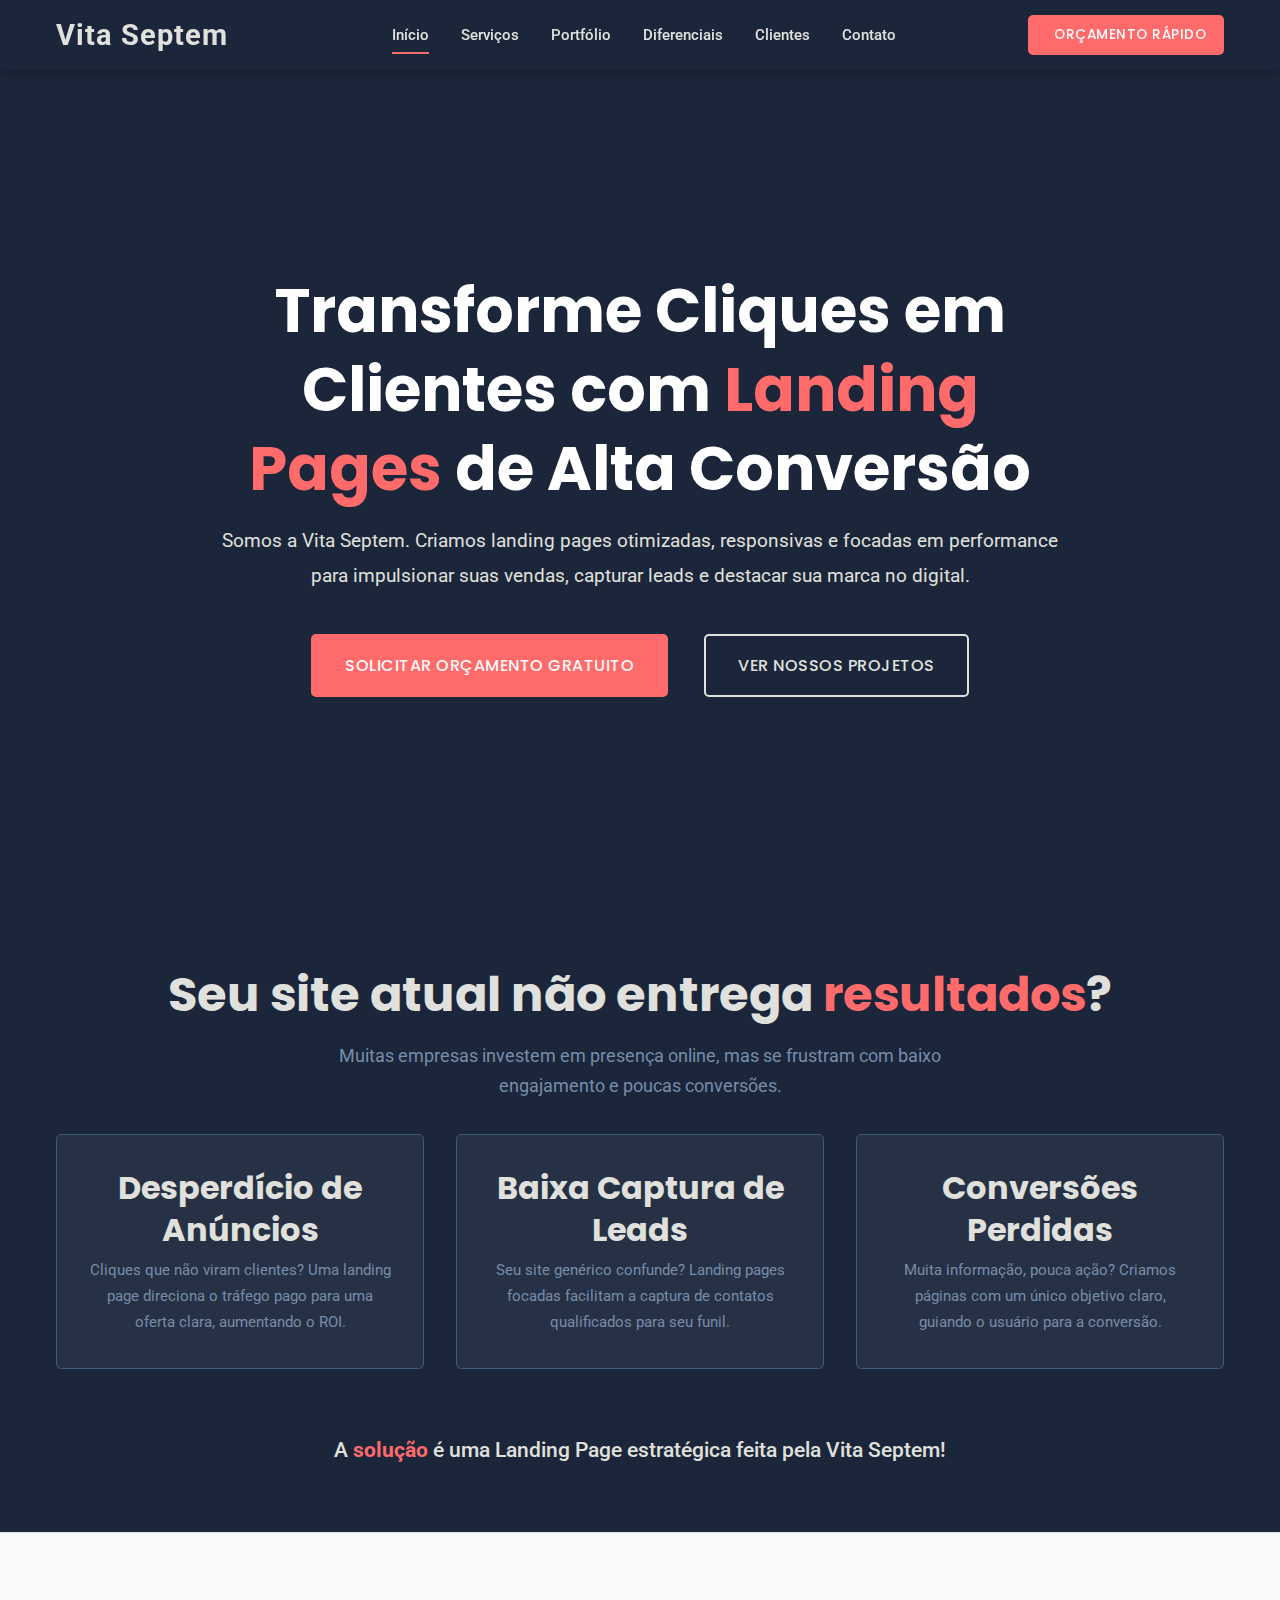
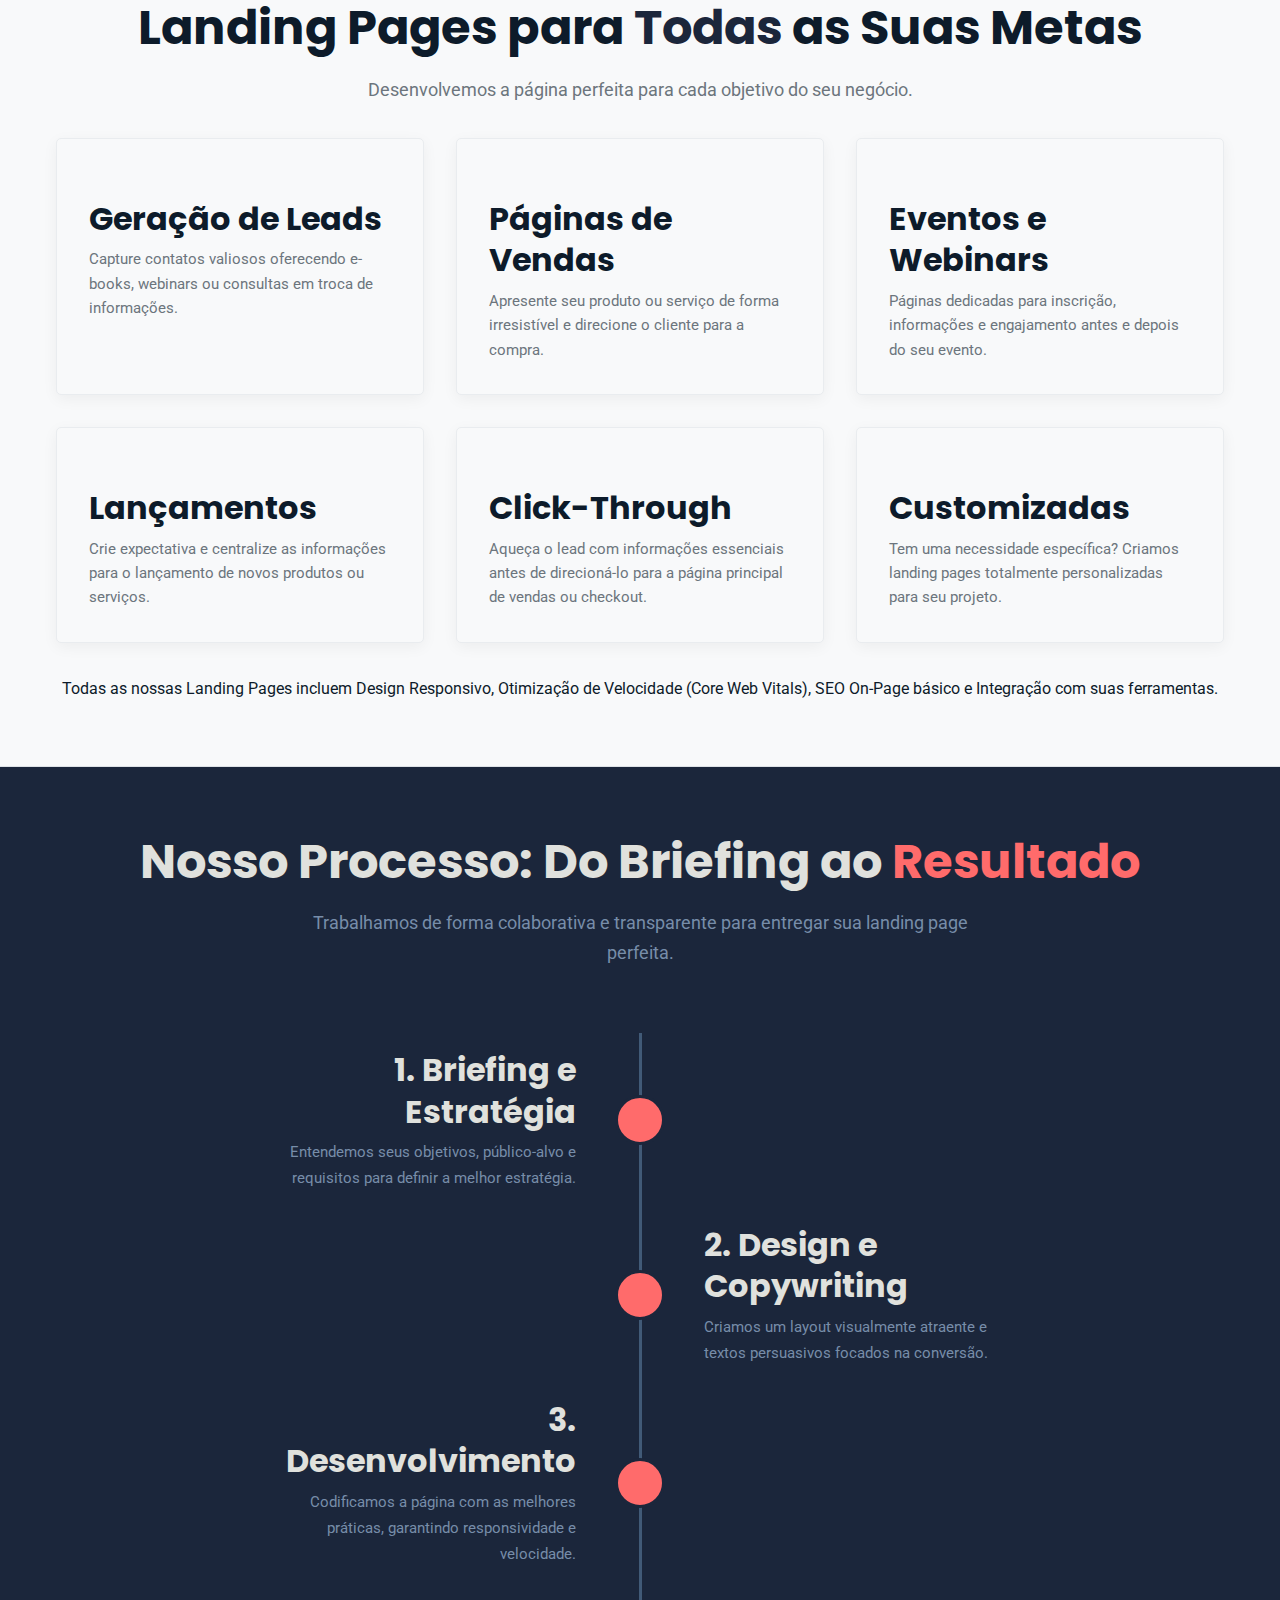
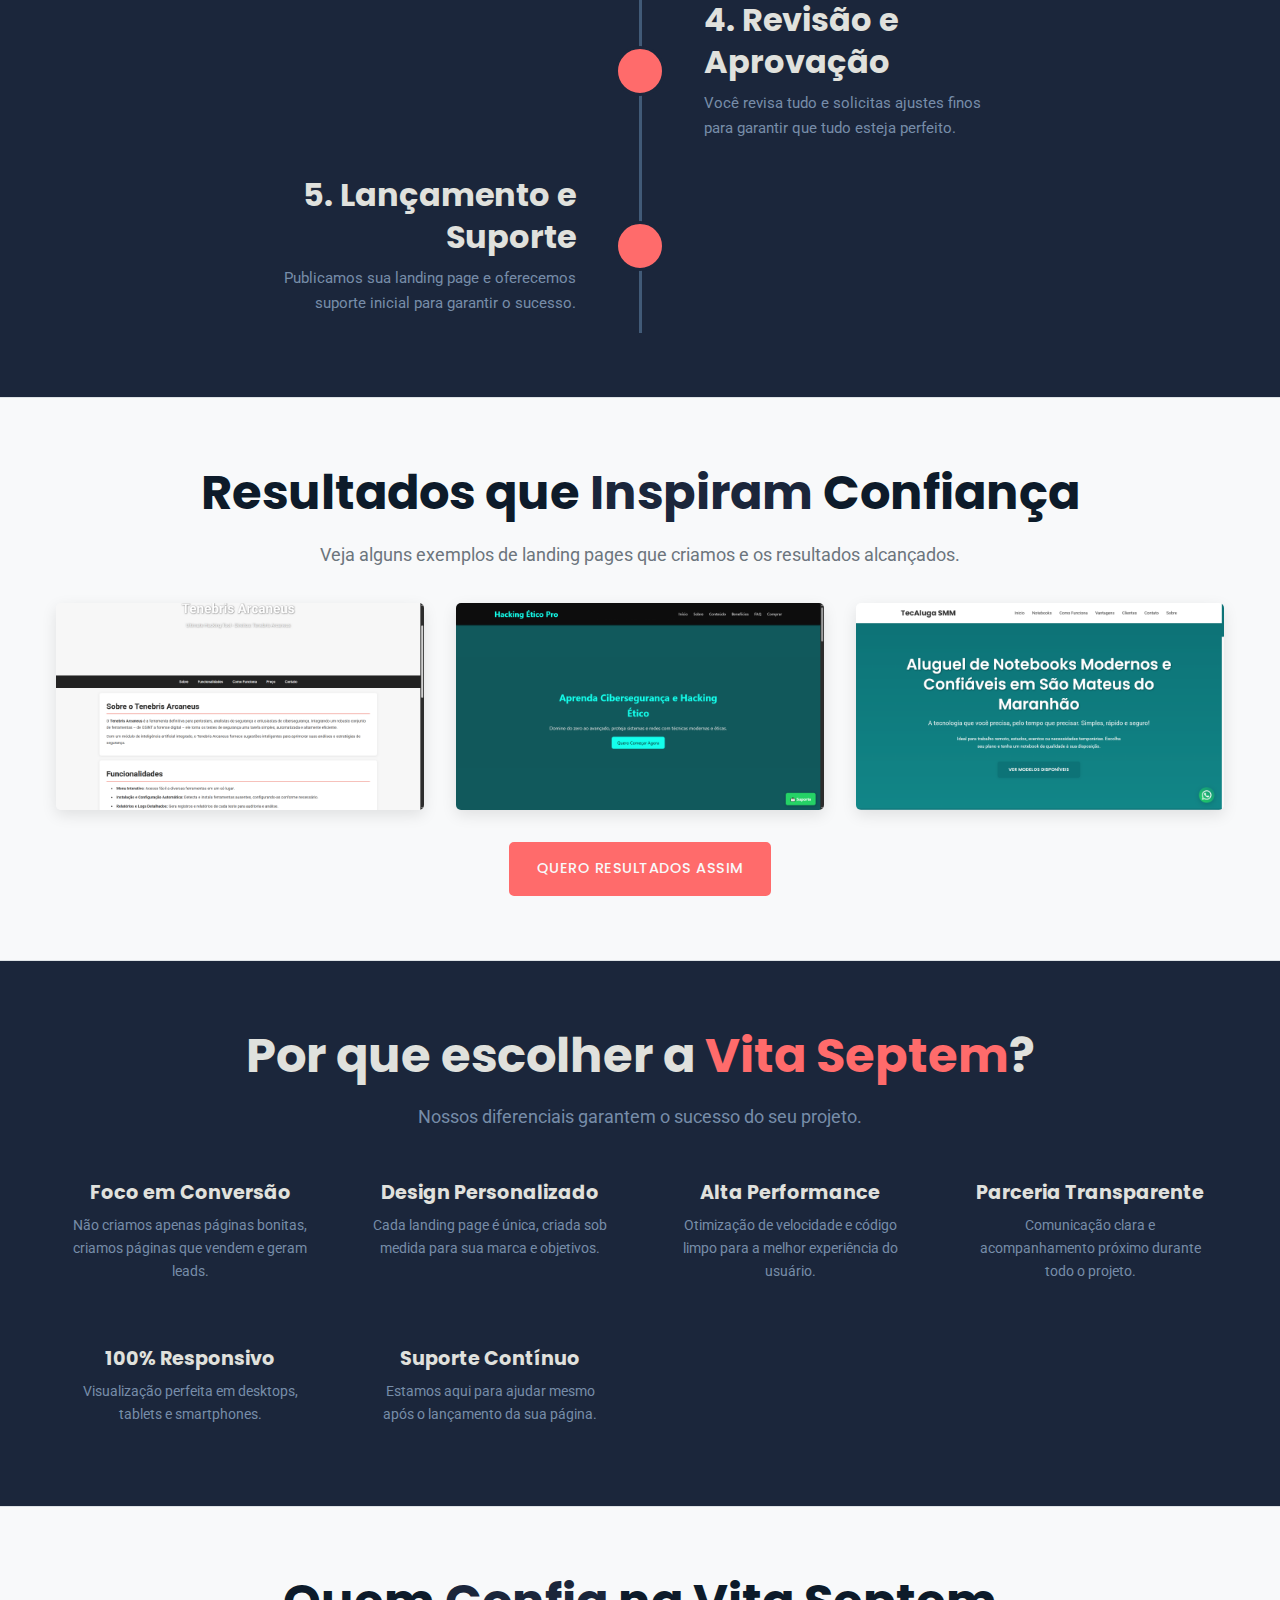
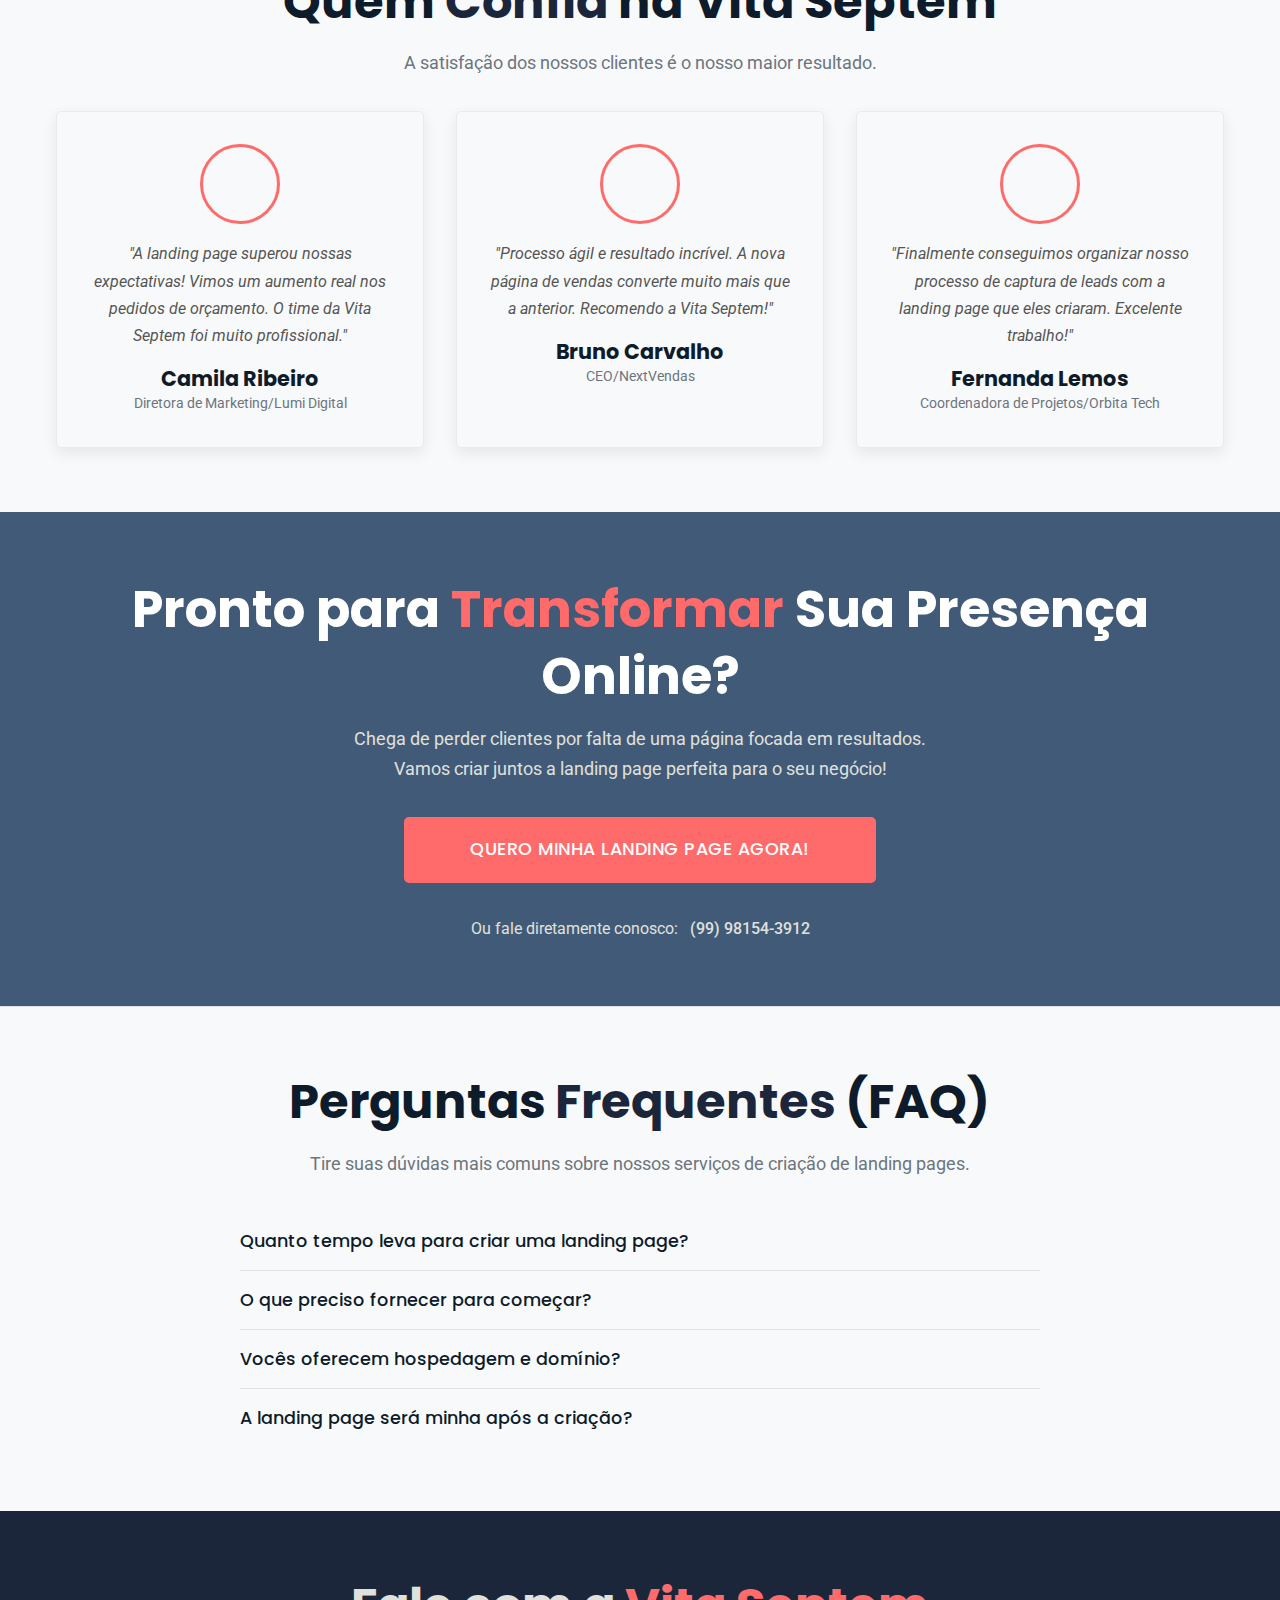
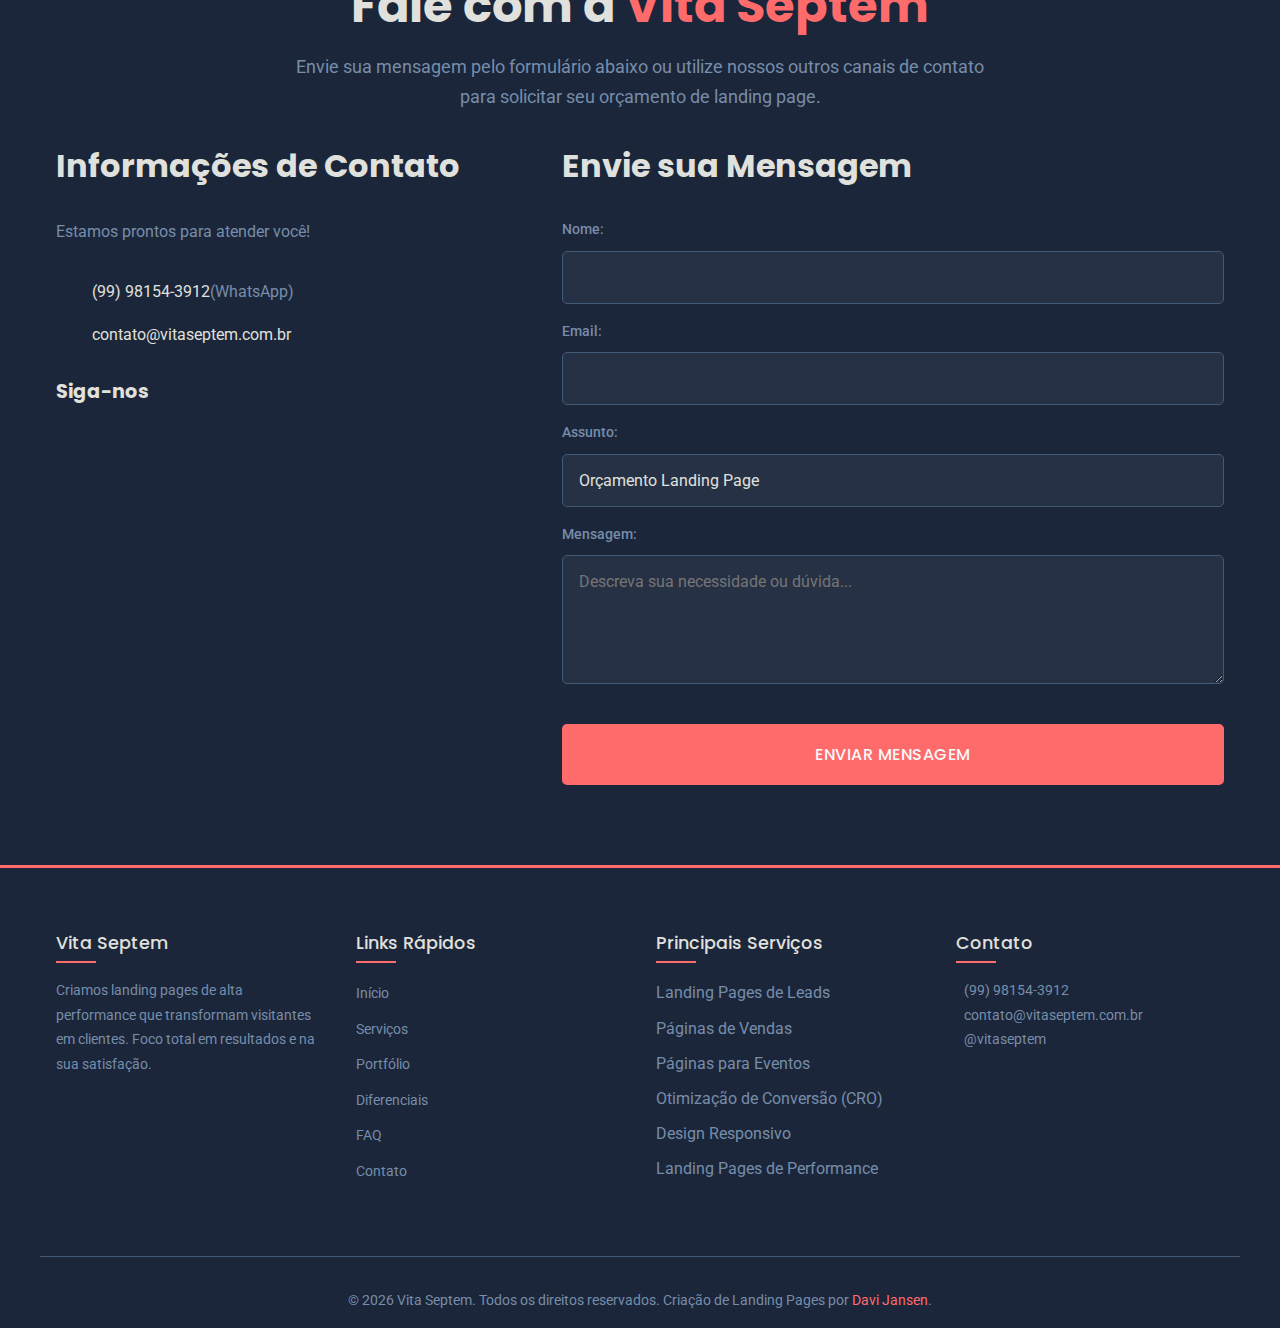
==== commit 4e583ae9: "Update index.html" ====
--- a/index.html
+++ b/index.html
@@ -337,22 +337,22 @@
                 <p class="section-subtitle text-center">A satisfação dos nossos clientes é o nosso maior resultado.</p>
                 <div class="depoimentos-grid">
                     <div class="depoimento-card">
-                        <img src="images/cliente-placeholder-1.jpg" alt="Depoimento Cliente 1 - [Nome Cliente 1]" class="depoimento-img" loading="lazy">
+                        <img src="Camila-Ribeiro.png" alt="Depoimento Cliente 1 - [Nome Cliente 1]" class="depoimento-img" loading="lazy">
                         <p class="depoimento-texto">"A landing page superou nossas expectativas! Vimos um aumento real nos pedidos de orçamento. O time da Vita Septem foi muito profissional."</p>
-                        <h4 class="depoimento-nome">Nome do Cliente 1</h4>
-                        <span class="depoimento-cargo">Cargo/Empresa</span>
+                        <h4 class="depoimento-nome">Camila Ribeiro</h4>
+                        <span class="depoimento-cargo">Diretora de Marketing/Lumi Digital</span>
                     </div>
                     <div class="depoimento-card">
-                         <img src="images/cliente-placeholder-2.jpg" alt="Depoimento Cliente 2 - [Nome Cliente 2]" class="depoimento-img" loading="lazy">
+                         <img src="Bruno-Carvalho.png" alt="Depoimento Cliente 2 - [Nome Cliente 2]" class="depoimento-img" loading="lazy">
                         <p class="depoimento-texto">"Processo ágil e resultado incrível. A nova página de vendas converte muito mais que a anterior. Recomendo a Vita Septem!"</p>
-                        <h4 class="depoimento-nome">Nome do Cliente 2</h4>
-                        <span class="depoimento-cargo">Cargo/Empresa</span>
+                        <h4 class="depoimento-nome">Bruno Carvalho</h4>
+                        <span class="depoimento-cargo">CEO/NextVendas</span>
                     </div>
                      <div class="depoimento-card">
-                         <img src="images/cliente-placeholder-3.jpg" alt="Depoimento Cliente 3 - [Nome Cliente 3]" class="depoimento-img" loading="lazy">
+                         <img src="Fernanda-Lemos.png" alt="Depoimento Cliente 3 - [Nome Cliente 3]" class="depoimento-img" loading="lazy">
                         <p class="depoimento-texto">"Finalmente conseguimos organizar nosso processo de captura de leads com a landing page que eles criaram. Excelente trabalho!"</p>
-                        <h4 class="depoimento-nome">Nome do Cliente 3</h4>
-                        <span class="depoimento-cargo">Cargo/Empresa</span>
+                        <h4 class="depoimento-nome">Fernanda Lemos</h4>
+                        <span class="depoimento-cargo">Coordenadora de Projetos/Orbita Tech</span>
                     </div>
                 </div>
             </div>
--- a/style.css
+++ b/style.css
@@ -1265,4 +1265,14 @@
     .footer-social { margin-top: var(--espacamento-medio); }
 
     .back-to-top { width: 40px; height: 40px; font-size: 1rem; bottom: 15px; right: 15px;}
-}+}
+
+.portfolio-grid a {
+    display: block;
+    text-decoration: none;
+    color: inherit;
+}
+
+.portfolio-grid a:hover {
+    cursor: pointer;
+}
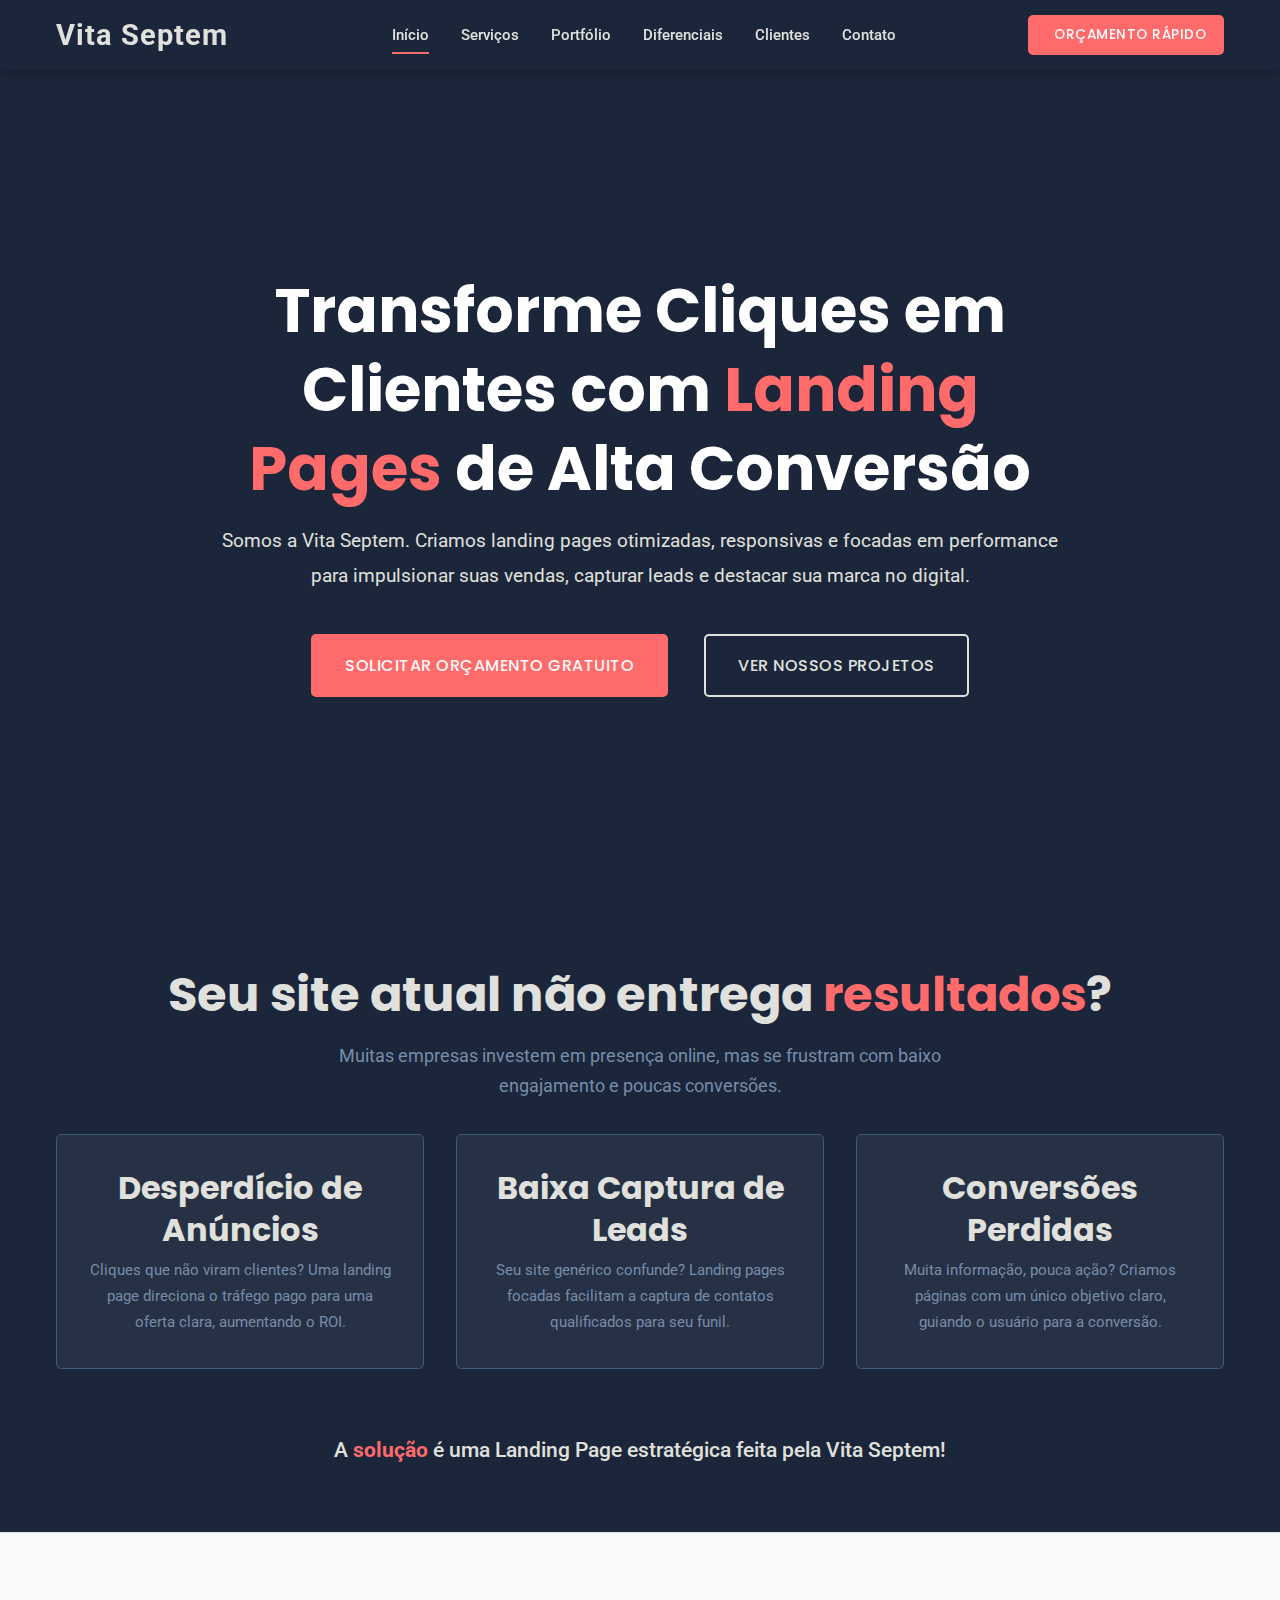
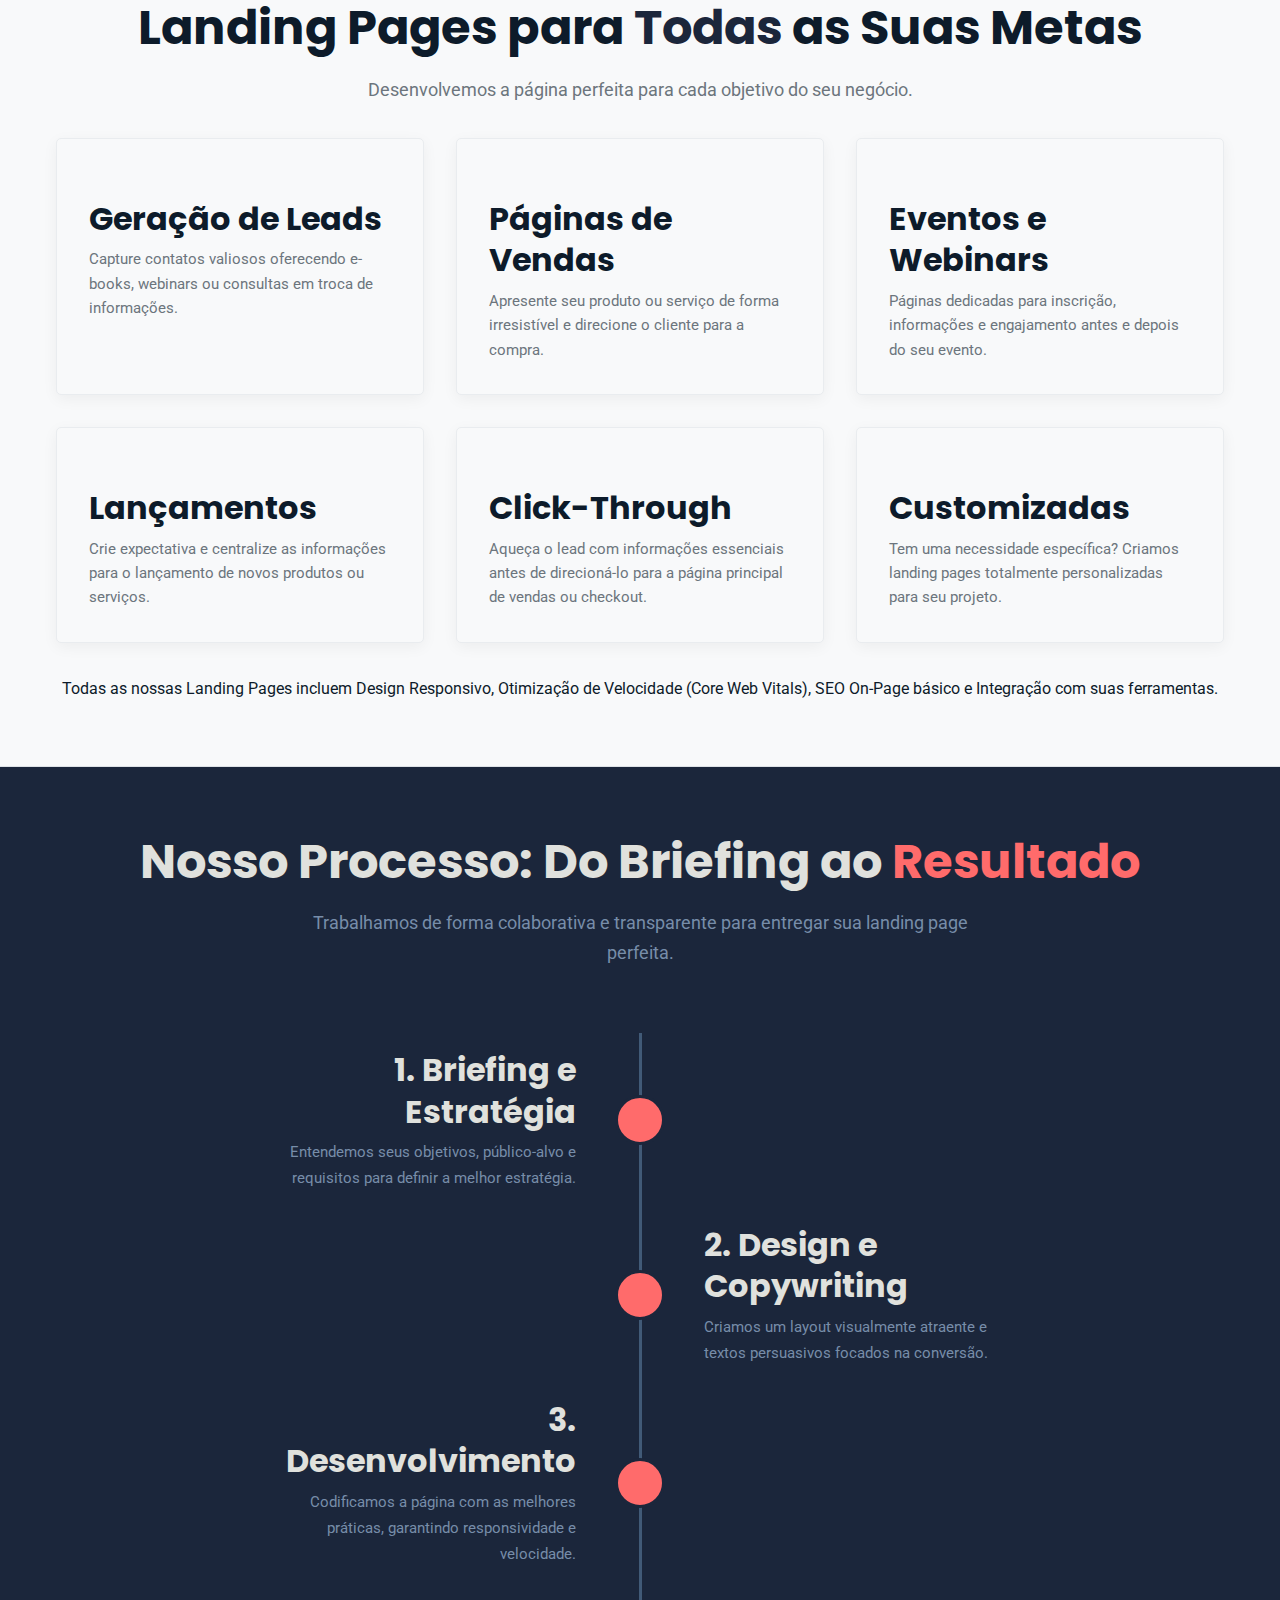
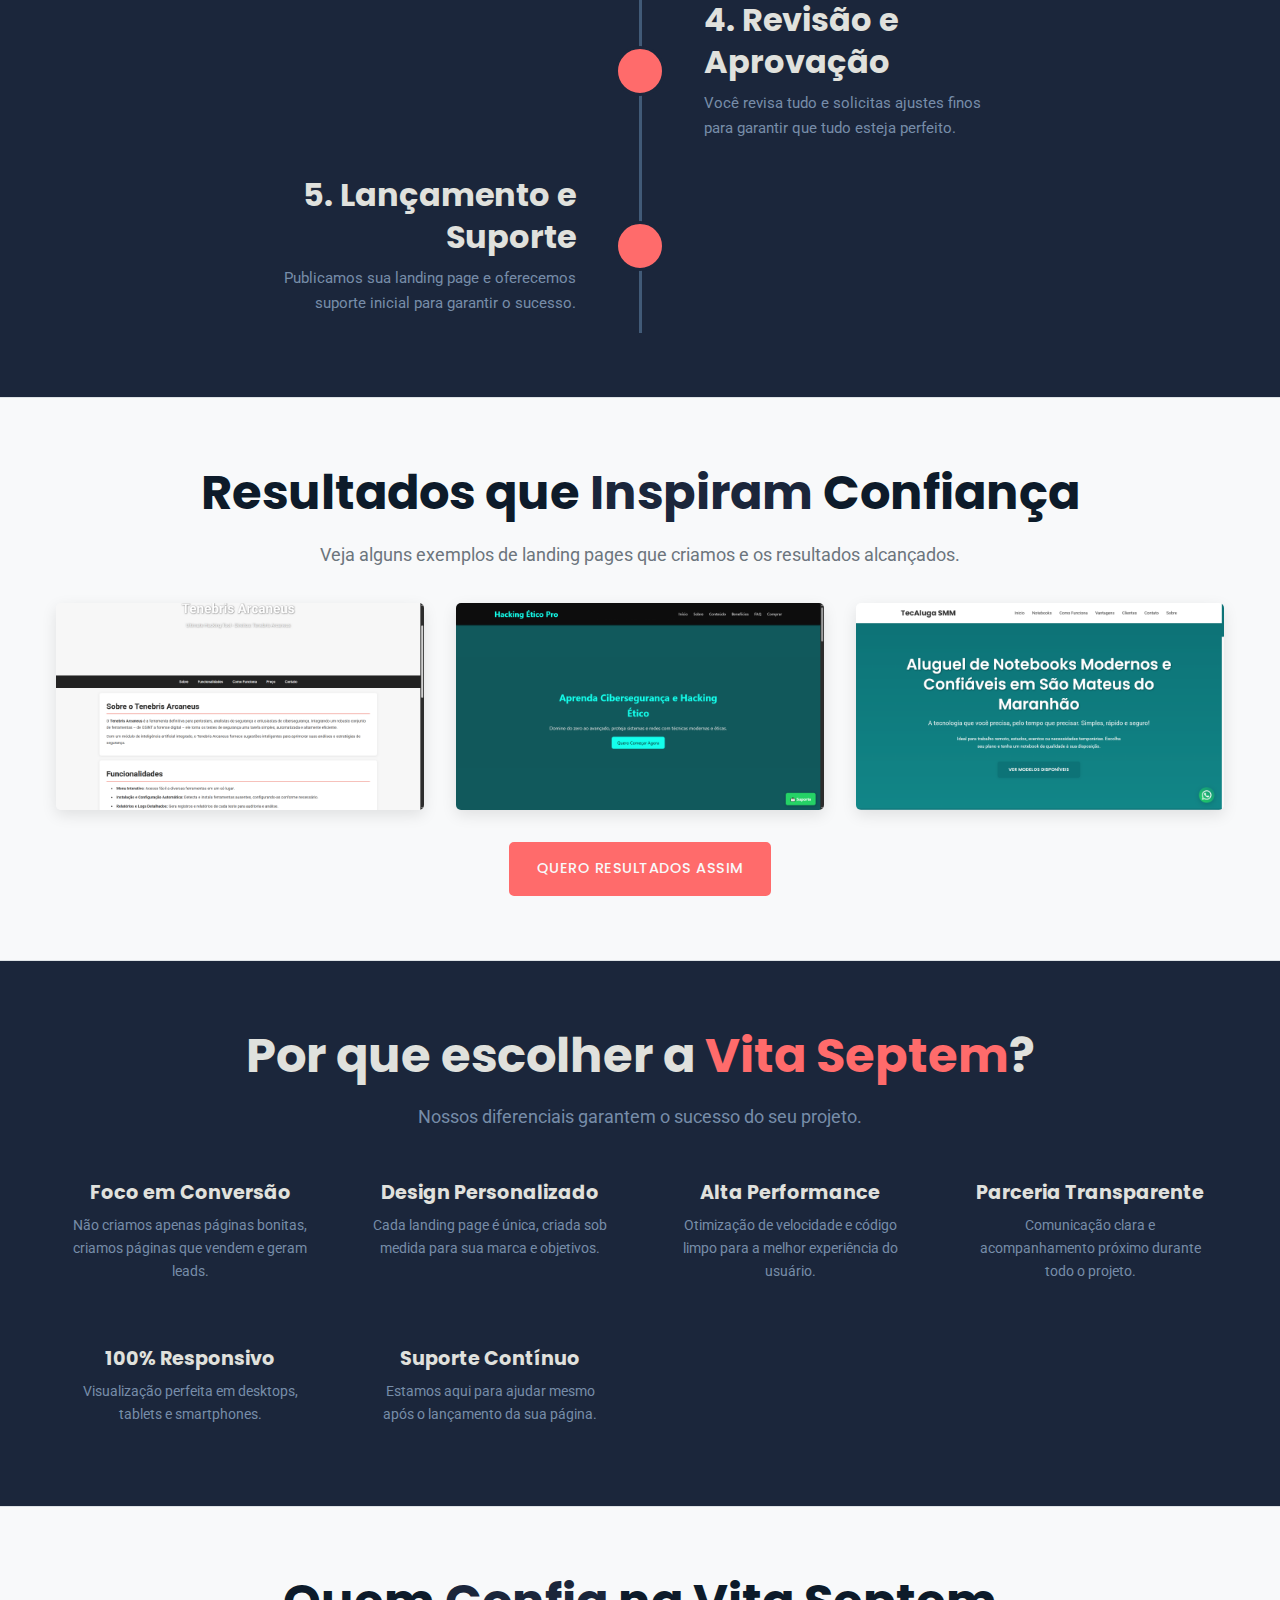
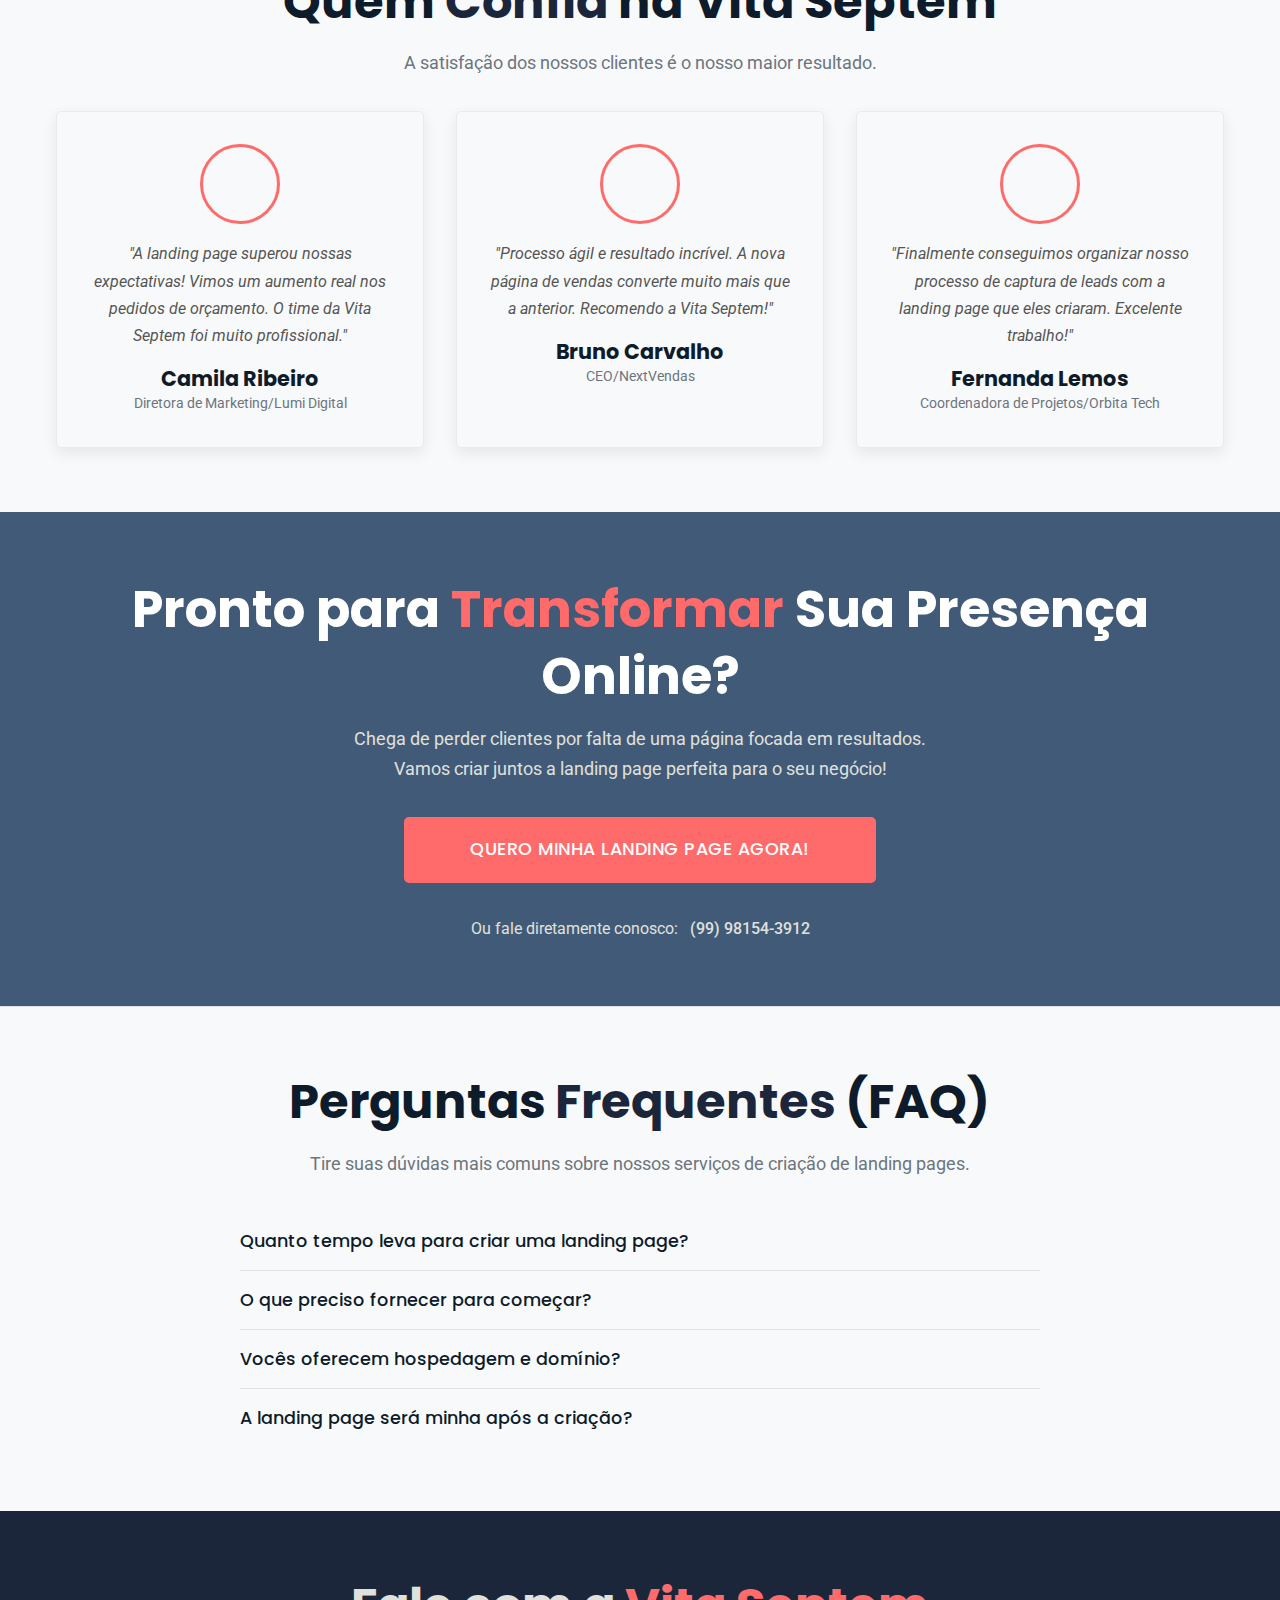
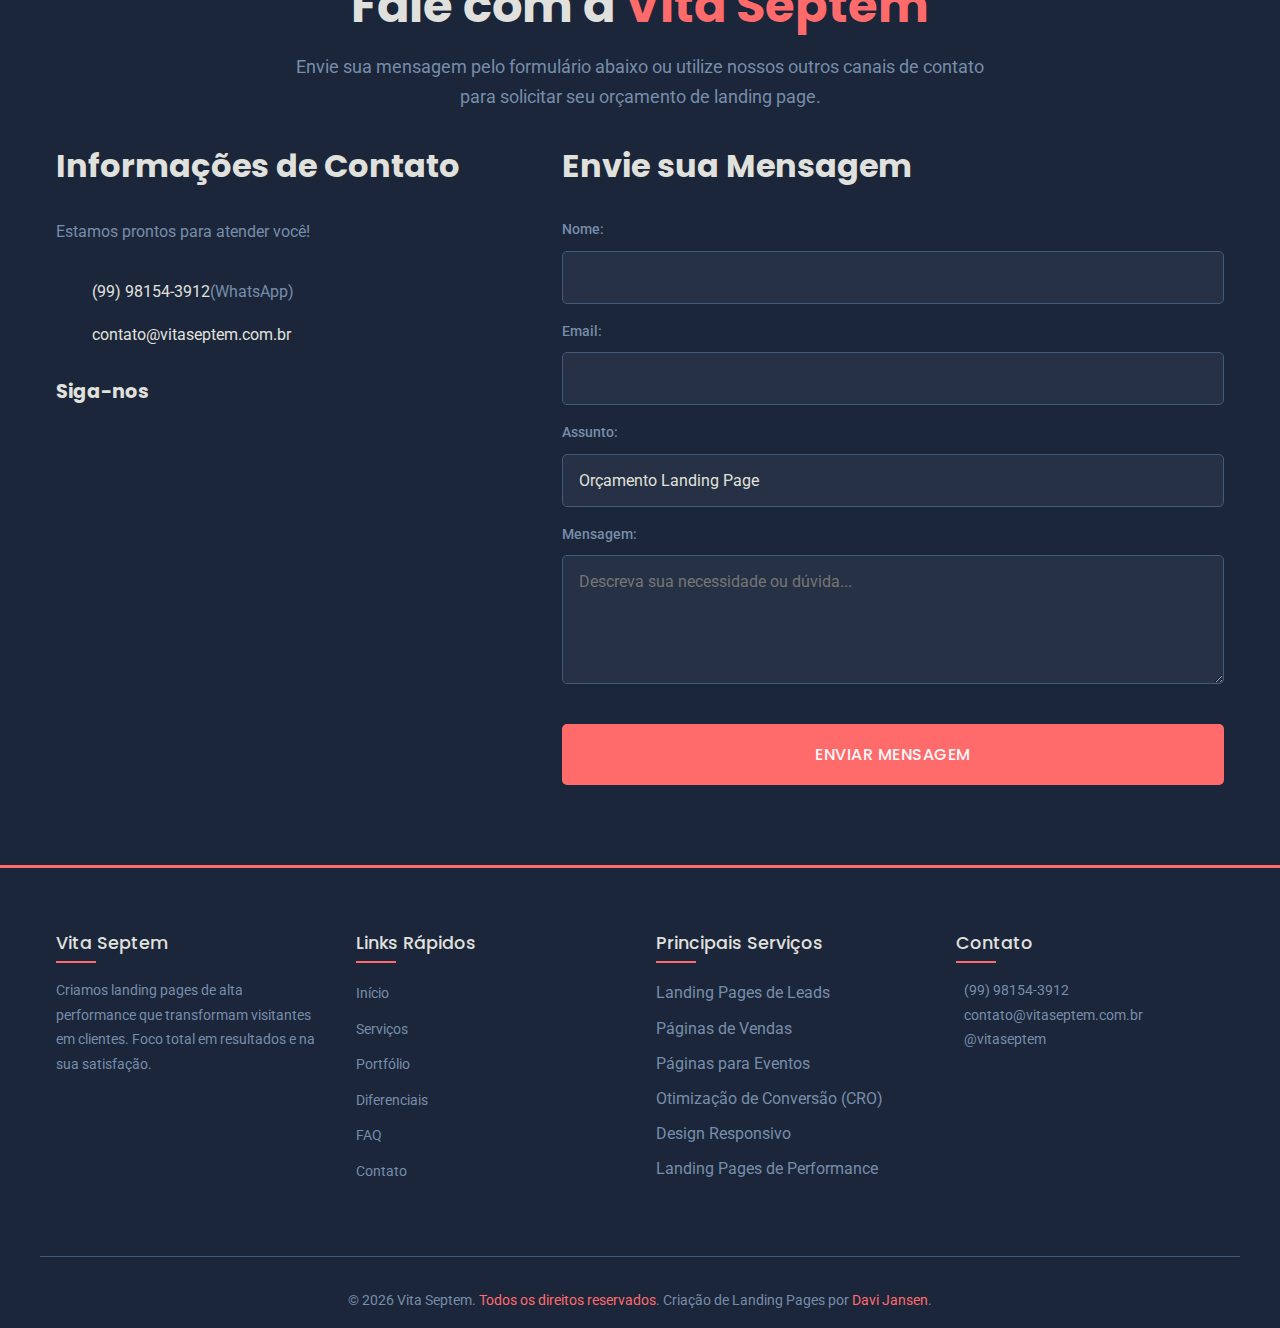
==== commit 620843b9: "Update index.html" ====
--- a/index.html
+++ b/index.html
@@ -500,7 +500,7 @@
             </div>
         </div>
         <div class="container copyright-area text-center">
-             <p>&copy; <span id="current-year"></span> Vita Septem. Todos os direitos reservados. Criação de Landing Pages por <a href="https://www.instagram.com/eudavisilva/" target="_blank" rel="noopener">Davi Jansen</a>.</p> </div>
+             <p>&copy; <span id="current-year"></span> Vita Septem. <a href="termos.html" title="Leia nossos Termos e Condições">Todos os direitos reservados</a>. Criação de Landing Pages por <a href="https://www.instagram.com/eudavisilva/" target="_blank" rel="noopener">Davi Jansen</a>.</p>
     </footer>
 
     <a href="#hero" class="back-to-top scroll-link" aria-label="Voltar ao topo" style="display: none;">
